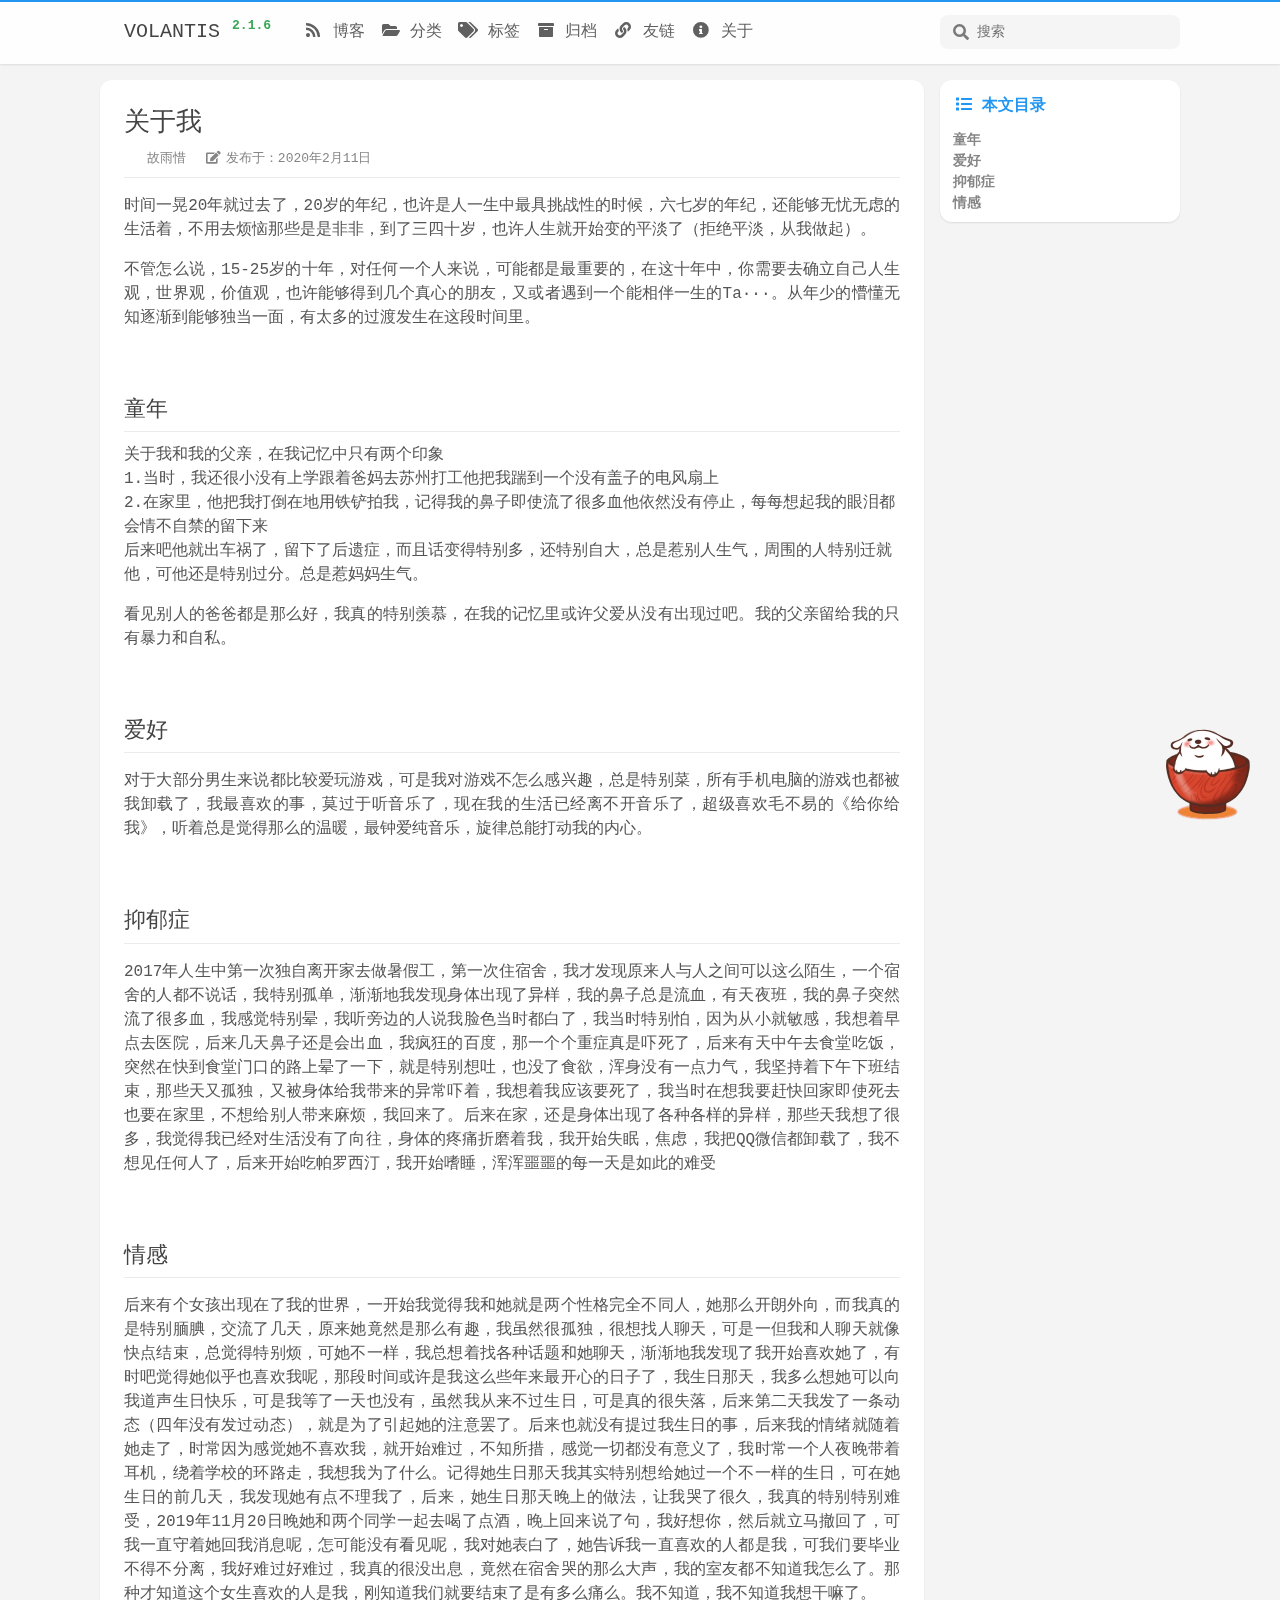
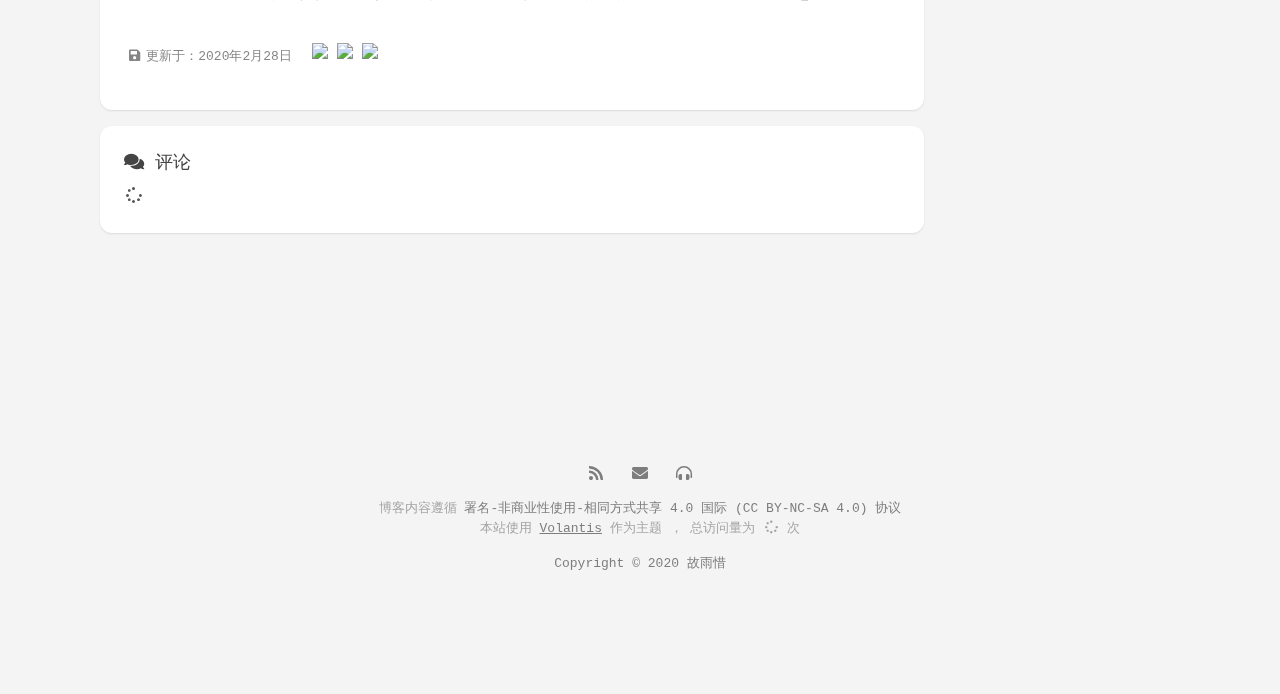
==== about/index.html @ 3f8aeed0 "Site updated: 2020-03-25 15:17:35" ====
<!DOCTYPE html>
<html>
<head hexo-theme='https://volantis.js.org/#2.1.6'>
  <meta charset="utf-8">
  <!-- SEO相关 -->
  
    
  
  <!-- 渲染优化 -->
  <meta name="renderer" content="webkit">
  <meta name="force-rendering" content="webkit">
  <meta http-equiv="X-UA-Compatible" content="IE=Edge,chrome=1">
  <meta name="HandheldFriendly" content="True" >
  <meta name="apple-mobile-web-app-capable" content="yes">
  <meta name="viewport" content="width=device-width, initial-scale=1, maximum-scale=1">

  <!-- 页面元数据 -->
  
    <title>关于我 - 溯路海豚</title>
  
  

  <!-- feed -->
  

  <!-- import meta -->
  

  <!-- link -->
  <link rel="stylesheet" href="https://cdn.jsdelivr.net/npm/@fortawesome/fontawesome-free@5.12.1/css/all.min.css">
  
    
<link rel="stylesheet" href="https://cdn.jsdelivr.net/npm/@fancyapps/fancybox@3.5.7/dist/jquery.fancybox.min.css">

  
  
    
<link rel="stylesheet" href="https://cdn.jsdelivr.net/npm/node-waves@0.7.6/dist/waves.min.css">

  

  

  
    <link rel="stylesheet" href="https://cdn.jsdelivr.net/npm/aplayer@1.10/dist/APlayer.min.css">
  

  <!-- import link -->
  

  
    
<link rel="stylesheet" href="/css/style.css">

  

  <script>
    function setLoadingBarProgress(num) {
      document.getElementById('loading-bar').style.width=num+"%";
    }
  </script>

  
  
</head>

<body>
  
  <div id="loading-bar-wrapper">
  <div id="loading-bar"></div>
</div>
<header class="l_header shadow blur">

  <div class='wrapper'>
    <div class='nav-sub container--flex'>
      <a class="logo flat-box"></a>
      <ul class='switcher h-list'>
        <li><a class="s-comment flat-btn fas fa-comments fa-fw" target="_self" href='javascript:void(0)'></a></li>
        
          <li><a class="s-toc flat-btn fas fa-list fa-fw" target="_self" href='javascript:void(0)'></a></li>
        
      </ul>
    </div>
		<div class="nav-main container container--flex">
      
        
        <a class="logo flat-box" target="_self" href='/'>
          
          
          
          
            VOLANTIS <b><sup style='color:#3AA757'>2.1.6</sup></b>
          
        </a>
      

			<div class='menu navigation'>
				<ul class='h-list'>
          
          
          
            
            
              <li>
                <a class="flat-box" href=/
                  
                  
                  
                    id="home"
                  >
                  
                    <i class='fas fa-rss fa-fw'></i>
                  
                  博客
                </a>
                
              </li>
            
          
          
            
            
              <li>
                <a class="flat-box" href=/categories/
                  
                  
                  
                    id="categories"
                  >
                  
                    <i class='fas fa-folder-open fa-fw'></i>
                  
                  分类
                </a>
                
              </li>
            
          
          
            
            
              <li>
                <a class="flat-box" href=/tags/
                  
                  
                  
                    id="tags"
                  >
                  
                    <i class='fas fa-tags fa-fw'></i>
                  
                  标签
                </a>
                
              </li>
            
          
          
            
            
              <li>
                <a class="flat-box" href=/archives/
                  
                  
                  
                    id="archives"
                  >
                  
                    <i class='fas fa-archive fa-fw'></i>
                  
                  归档
                </a>
                
              </li>
            
          
          
            
            
              <li>
                <a class="flat-box" href=/friends/
                  
                  
                  
                    id="friends"
                  >
                  
                    <i class='fas fa-link fa-fw'></i>
                  
                  友链
                </a>
                
              </li>
            
          
          
            
            
              <li>
                <a class="flat-box" href=/about/
                  
                  
                  
                    id="about"
                  >
                  
                    <i class='fas fa-info-circle fa-fw'></i>
                  
                  关于
                </a>
                
              </li>
            
          
          
				</ul>
			</div>

      
        <div class="m_search">
          <form name="searchform" class="form u-search-form">
            <i class="icon fas fa-search fa-fw"></i>
            <input type="text" class="input u-search-input" placeholder="搜索" />
          </form>
        </div>
      

			<ul class='switcher h-list'>
				
					<li><a class="s-search flat-btn fas fa-search fa-fw" target="_self" href='javascript:void(0)'></a></li>
				
				<li><a class="s-menu flat-btn fas fa-bars fa-fw" target="_self" href='javascript:void(0)'></a></li>
			</ul>
		</div>
	</div>
</header>
<ul class="menu-phone navigation white-box">
  
  
    <li>
      <a class="flat-box" href=/
        
        
        
          id="home"
        >
        
          <i class='fas fa-rss fa-fw'></i>
        
        博客
      </a>
    </li>
  
    <li>
      <a class="flat-box" href=/categories/
        
        
        
          id="categories"
        >
        
          <i class='fas fa-folder-open fa-fw'></i>
        
        分类
      </a>
    </li>
  
    <li>
      <a class="flat-box" href=/tags/
        
        
        
          id="tags"
        >
        
          <i class='fas fa-tags fa-fw'></i>
        
        标签
      </a>
    </li>
  
    <li>
      <a class="flat-box" href=/archives/
        
        
        
          id="archives"
        >
        
          <i class='fas fa-archive fa-fw'></i>
        
        归档
      </a>
    </li>
  
    <li>
      <a class="flat-box" href=/friends/
        
        
        
          id="friends"
        >
        
          <i class='fas fa-link fa-fw'></i>
        
        友链
      </a>
    </li>
  
    <li>
      <a class="flat-box" href=/about/
        
        
        
          id="about"
        >
        
          <i class='fas fa-info-circle fa-fw'></i>
        
        关于
      </a>
    </li>
  
</ul>
<script>setLoadingBarProgress(40);</script>



  <div class="l_body nocover">
    <div class='body-wrapper'>
      

<div class='l_main'>
  

  
    <article id="page" class="post white-box shadow article-type-page" itemscope itemprop="blogPost">
      


  <section class='meta'>
    
    
    <div class="meta" id="header-meta">
      
        
  
    <h1 class="title">
      <a href="/about/index.html">
        关于我
      </a>
    </h1>
  


      
      <div class='new-meta-box'>
        
          
        
          
            
<div class='new-meta-item author'>
  <a href="https://www.suluht.cn" target="_blank" rel="nofollow noopener">
    <img src="https://cdn.jsdelivr.net/gh/suluht/img/-1c691d16ed9c3237.jpg">
    <p>故雨惜</p>
  </a>
</div>

          
        
          
            

          
        
          
            <div class="new-meta-item date">
  <a class='notlink'>
    <i class="fas fa-edit fa-fw" aria-hidden="true"></i>
    <p>发布于：2020年2月11日</p>
  </a>
</div>

          
        
          
            

          
        
      </div>
      
        <hr>
      
    </div>
  </section>


      <section class="article typo">
        <div class="article-entry" itemprop="articleBody">
          
          <!-- require APlayer -->
<link rel="stylesheet" href="https://cdn.jsdelivr.net/npm/aplayer/dist/APlayer.min.css">
<script src="https://cdn.jsdelivr.net/npm/aplayer/dist/APlayer.min.js"></script>
<!-- require MetingJS -->
<script src="https://cdn.jsdelivr.net/npm/meting@2/dist/Meting.min.js"></script>

<center><meting-js
    server="netease"
    type="song"
    id="569200210"
    autoplay="true"
    >
</meting-js>
</center>


<p>时间一晃20年就过去了，20岁的年纪，也许是人一生中最具挑战性的时候，六七岁的年纪，还能够无忧无虑的生活着，不用去烦恼那些是是非非，到了三四十岁，也许人生就开始变的平淡了（拒绝平淡，从我做起）。</p>
<p>不管怎么说，15-25岁的十年，对任何一个人来说，可能都是最重要的，在这十年中，你需要去确立自己人生观，世界观，价值观，也许能够得到几个真心的朋友，又或者遇到一个能相伴一生的Ta···。从年少的懵懂无知逐渐到能够独当一面，有太多的过渡发生在这段时间里。</p>
<h2>童年</h2>
关于我和我的父亲，在我记忆中只有两个印象<br>
1.当时，我还很小没有上学跟着爸妈去苏州打工他把我踹到一个没有盖子的电风扇上<br>
2.在家里，他把我打倒在地用铁铲拍我，记得我的鼻子即使流了很多血他依然没有停止，每每想起我的眼泪都会情不自禁的留下来<br>
  后来吧他就出车祸了，留下了后遗症，而且话变得特别多，还特别自大，总是惹别人生气，周围的人特别迁就他，可他还是特别过分。总是惹妈妈生气。<br>
  <p>看见别人的爸爸都是那么好，我真的特别羡慕，在我的记忆里或许父爱从没有出现过吧。我的父亲留给我的只有暴力和自私。</p>

<h2>爱好</h2>
<p>对于大部分男生来说都比较爱玩游戏，可是我对游戏不怎么感兴趣，总是特别菜，所有手机电脑的游戏也都被我卸载了，我最喜欢的事，莫过于听音乐了，现在我的生活已经离不开音乐了，超级喜欢毛不易的《给你给我》，听着总是觉得那么的温暖，最钟爱纯音乐，旋律总能打动我的内心。</p>

<h2>抑郁症</h2>
<p>2017年人生中第一次独自离开家去做暑假工，第一次住宿舍，我才发现原来人与人之间可以这么陌生，一个宿舍的人都不说话，我特别孤单，渐渐地我发现身体出现了异样，我的鼻子总是流血，有天夜班，我的鼻子突然流了很多血，我感觉特别晕，我听旁边的人说我脸色当时都白了，我当时特别怕，因为从小就敏感，我想着早点去医院，后来几天鼻子还是会出血，我疯狂的百度，那一个个重症真是吓死了，后来有天中午去食堂吃饭，突然在快到食堂门口的路上晕了一下，就是特别想吐，也没了食欲，浑身没有一点力气，我坚持着下午下班结束，那些天又孤独，又被身体给我带来的异常吓着，我想着我应该要死了，我当时在想我要赶快回家即使死去也要在家里，不想给别人带来麻烦，我回来了。后来在家，还是身体出现了各种各样的异样，那些天我想了很多，我觉得我已经对生活没有了向往，身体的疼痛折磨着我，我开始失眠，焦虑，我把QQ微信都卸载了，我不想见任何人了，后来开始吃帕罗西汀，我开始嗜睡，浑浑噩噩的每一天是如此的难受</p>

<h2>情感</h2>
<p>后来有个女孩出现在了我的世界，一开始我觉得我和她就是两个性格完全不同人，她那么开朗外向，而我真的是特别腼腆，交流了几天，原来她竟然是那么有趣，我虽然很孤独，很想找人聊天，可是一但我和人聊天就像快点结束，总觉得特别烦，可她不一样，我总想着找各种话题和她聊天，渐渐地我发现了我开始喜欢她了，有时吧觉得她似乎也喜欢我呢，那段时间或许是我这么些年来最开心的日子了，我生日那天，我多么想她可以向我道声生日快乐，可是我等了一天也没有，虽然我从来不过生日，可是真的很失落，后来第二天我发了一条动态（四年没有发过动态），就是为了引起她的注意罢了。后来也就没有提过我生日的事，后来我的情绪就随着她走了，时常因为感觉她不喜欢我，就开始难过，不知所措，感觉一切都没有意义了，我时常一个人夜晚带着耳机，绕着学校的环路走，我想我为了什么。记得她生日那天我其实特别想给她过一个不一样的生日，可在她生日的前几天，我发现她有点不理我了，后来，她生日那天晚上的做法，让我哭了很久，我真的特别特别难受，2019年11月20日晚她和两个同学一起去喝了点酒，晚上回来说了句，我好想你，然后就立马撤回了，可我一直守着她回我消息呢，怎可能没有看见呢，我对她表白了，她告诉我一直喜欢的人都是我，可我们要毕业不得不分离，我好难过好难过，我真的很没出息，竟然在宿舍哭的那么大声，我的室友都不知道我怎么了。那种才知道这个女生喜欢的人是我，刚知道我们就要结束了是有多么痛么。我不知道，我不知道我想干嘛了。</p>
          
        </div>
        
          


  <section class='meta' id="footer-meta">
    <div class='new-meta-box'>
      
        
          <div class="new-meta-item date" itemprop="dateUpdated" datetime="2020-02-28T23:27:44+08:00">
  <a class='notlink'>
    <i class="fas fa-save fa-fw" aria-hidden="true"></i>
    <p>更新于：2020年2月28日</p>
  </a>
</div>

        
      
        
          

        
      
        
          

        
      
        
          
  <div class="new-meta-item share -mob-share-list">
  <div class="-mob-share-list share-body">
    
      
        <a class="-mob-share-qq" title="" rel="external nofollow noopener noreferrer"
          
          href="http://connect.qq.com/widget/shareqq/index.html?url=http://yoursite.com/about/index.html&title=关于我 - 溯路海豚&summary="
          
          >
          
            <img src="https://cdn.jsdelivr.net/gh/xaoxuu/cdn-assets/logo/128/qq.png">
          
        </a>
      
    
      
        <a class="-mob-share-qzone" title="" rel="external nofollow noopener noreferrer"
          
          href="https://sns.qzone.qq.com/cgi-bin/qzshare/cgi_qzshare_onekey?url=http://yoursite.com/about/index.html&title=关于我 - 溯路海豚&summary="
          
          >
          
            <img src="https://cdn.jsdelivr.net/gh/xaoxuu/cdn-assets/logo/128/qzone.png">
          
        </a>
      
    
      
        <a class="-mob-share-weibo" title="" rel="external nofollow noopener noreferrer"
          
          href="http://service.weibo.com/share/share.php?url=http://yoursite.com/about/index.html&title=关于我 - 溯路海豚&summary="
          
          >
          
            <img src="https://cdn.jsdelivr.net/gh/xaoxuu/cdn-assets/logo/128/weibo.png">
          
        </a>
      
    
  </div>
</div>



        
      
    </div>
  </section>


        
        
      </section>
    </article>
  

  
    <!-- 显示推荐文章和评论 -->



  <article class="post white-box comments shadow">
    <section class="article typo">
      <p ct><i class='fas fa-comments'></i> 评论</p>
      
      
      
      
      
        <section id="comments">
          <div id="valine_container" class="valine_thread">
            <i class="fas fa-spinner fa-spin fa-fw"></i>
          </div>
        </section>
      
    </section>
  </article>


  




<!-- 根据页面mathjax变量决定是否加载MathJax数学公式js -->




</div>
<aside class='l_side'>
  
  

  
    
    


  <section class="widget toc-wrapper shadow desktop mobile">
    
  <header>
    
      <i class="fas fa-list fa-fw" aria-hidden="true"></i><span class='name'>本文目录</span>
    
  </header>


    <div class='content'>
      <ol class="toc"><li class="toc-item toc-level-2"><a class="toc-link" href="#null"><span class="toc-text">童年</span></a></li><li class="toc-item toc-level-2"><a class="toc-link" href="#null"><span class="toc-text">爱好</span></a></li><li class="toc-item toc-level-2"><a class="toc-link" href="#null"><span class="toc-text">抑郁症</span></a></li><li class="toc-item toc-level-2"><a class="toc-link" href="#null"><span class="toc-text">情感</span></a></li></ol>
    </div>
  </section>


  


</aside>


  
  <footer class="clearfix">
    <br><br>
    
      
        <div class="aplayer-container">
          

  
    <meting-js
      theme='#1BCDFC'
      autoplay='false'
      volume='0.7'
      loop='all'
      order='list'
      fixed='false'
      list-max-height='340px'
      server='netease'
      type='song'
      id='541131'
      list-folded='true'>
    </meting-js>
  


        </div>
      
    
      
        <br>
        <div class="social-wrapper">
          
            
              <a href="/atom.xml"
                class="social fas fa-rss flat-btn"
                target="_blank"
                rel="external nofollow noopener noreferrer">
              </a>
            
          
            
              <a href="mailto:admin@suluht.cn"
                class="social fas fa-envelope flat-btn"
                target="_blank"
                rel="external nofollow noopener noreferrer">
              </a>
            
          
            
              <a href="https://music.163.com/#/playlist?id=3213718708"
                class="social fas fa-headphones-alt flat-btn"
                target="_blank"
                rel="external nofollow noopener noreferrer">
              </a>
            
          
        </div>
      
    
      
        <div><p>博客内容遵循 <a href="https://creativecommons.org/licenses/by-nc-sa/4.0/deed.zh" target="_blank" rel="noopener">署名-非商业性使用-相同方式共享 4.0 国际 (CC BY-NC-SA 4.0) 协议</a></p>
</div>
      
    
      
        本站使用
        <a href="https://volantis.js.org/" target="_blank" class="codename">Volantis</a>
        作为主题
        
          ，
          总访问量为
          <span id="busuanzi_value_site_pv"><i class="fas fa-spinner fa-spin fa-fw" aria-hidden="true"></i></span>
          次
        
      
    
      
        <div class='copyright'>
        <p><a href="https://www.suluht.cn" target="_blank" rel="noopener">Copyright © 2020 故雨惜</a></p>

        </div>
      
    
  </footer>

<script>setLoadingBarProgress(80);</script>


      <script>setLoadingBarProgress(60);</script>
    </div>
    <a class="s-top fas fa-arrow-up fa-fw" href='javascript:void(0)'></a>
  </div>
  
<script src="https://cdn.jsdelivr.net/npm/jquery@3.4/dist/jquery.min.js"></script>


  <script>
    
    var SEARCH_SERVICE = "hexo" || "hexo";
    var ROOT = "/" || "/";
    if (!ROOT.endsWith('/')) ROOT += '/';
  </script>


  <script async src="https://cdn.jsdelivr.net/gh/xaoxuu/cdn-volantis@2/js/instant_page.js" type="module" defer integrity="sha384-OeDn4XE77tdHo8pGtE1apMPmAipjoxUQ++eeJa6EtJCfHlvijigWiJpD7VDPWXV1"></script>



  
<script src="https://cdn.jsdelivr.net/npm/node-waves@0.7.6/dist/waves.min.js"></script>

  <script type="text/javascript">
    $(function() {
      Waves.attach('.flat-btn', ['waves-button']);
      Waves.attach('.float-btn', ['waves-button', 'waves-float']);
      Waves.attach('.float-btn-light', ['waves-button', 'waves-float', 'waves-light']);
      Waves.attach('.flat-box', ['waves-block']);
      Waves.attach('.float-box', ['waves-block', 'waves-float']);
      Waves.attach('.waves-image');
      Waves.init();
    });
  </script>


  <script async src="https://cdn.jsdelivr.net/gh/xaoxuu/cdn-busuanzi@2.3/js/busuanzi.pure.mini.js"></script>



  
  
  
    
<script src="https://cdn.jsdelivr.net/npm/jquery-backstretch@2.1.18/jquery.backstretch.min.js"></script>

    <script type="text/javascript">
      $(function(){
        var imgs=["https://cdn.jsdelivr.net/gh/xaoxuu/cdn-wallpaper/abstract/BBC19066-E176-47C2-9D22-48C81EE5DF6B.jpeg"];
        if ('true' == 'true') {
          function shuffle(arr){
            /*From countercurrent-time*/
            var n = arr.length;
            while(n--) {
              var index = Math.floor(Math.random() * n);
              var temp = arr[index];
              arr[index] = arr[n];
              arr[n] = temp;
            }
          }
          shuffle(imgs);
        }
        if ('') {
          $('').backstretch(
            imgs,
          {
            duration: "20000",
            fade: "1500"
          });
        } else {
          $.backstretch(
            imgs,
          {
            duration: "20000",
            fade: "1500"
          });
        }
      });
    </script>
  



  
    
<script src="https://cdn.jsdelivr.net/npm/aplayer@1.10/dist/APlayer.min.js" async></script>

  
    
<script src="https://cdn.jsdelivr.net/npm/meting@2.0/dist/Meting.min.js" async></script>

  








  
    
<script src="https://cdn.jsdelivr.net/gh/xaoxuu/cdn-volantis@2.0/js/valine.js"></script>

  
  <script>
  var GUEST_INFO = ['nick','mail','link'];
  var guest_info = 'nick,mail,link'.split(',').filter(function(item){
    return GUEST_INFO.indexOf(item) > -1
  });
  var notify = 'true' == true;
  var verify = 'true' == true;
  var valine = new Valine();
  valine.init({
    el: '#valine_container',
    notify: notify,
    verify: verify,
    guest_info: guest_info,
    
    appId: "Yh9DUbUaSBMJiGQ3SXKVSFx1-gzGzoHsz",
    appKey: "bl6CemIwEcHNz4G84Dl54e5H",
    placeholder: "快来评论吧~",
    pageSize:'10',
    avatar:'mp',
    lang:'zh-cn',
    visitor: 'false',
    highlight:'true'
  })
  </script>



  
<script src="/js/app.js"></script>



  
<script src="https://cdn.jsdelivr.net/gh/xaoxuu/cdn-volantis@2.1/js/search.js"></script>



  
<script src="https://cdn.jsdelivr.net/gh/xaoxuu/cdn-volantis@2/js/comment_typing.js"></script>



<!-- 复制 -->

  <script src="https://cdn.jsdelivr.net/npm/clipboard@2/dist/clipboard.min.js"></script>
<script>
  !function (e, t, a) {
    var initCopyCode = function(){
      var copyHtml = '';
      copyHtml += '<button class="btn-copy" data-clipboard-snippet="">';
      copyHtml += '<i class="fas fa-copy"></i><span>COPY</span>';
      copyHtml += '</button>';
      $(".highlight .code pre").before(copyHtml);
      var clipboard = new ClipboardJS('.btn-copy', {
        target: function(trigger) {
          return trigger.nextElementSibling;
        }
      });
      clipboard.on('success', function(e) {
        let $btn = $(e.trigger);
        $btn.addClass('copyed');
        let $icon = $($btn.find('i'));
        $icon.removeClass('fa-copy');
        $icon.addClass('fa-clipboard-check');
        let $span = $($btn.find('span'));
        $span[0].innerText = 'COPYED';
      });
      clipboard.on('error', function(e) {
        e.clearSelection();
        let $btn = $(e.trigger);
        $btn.addClass('copy-failed');
        let $icon = $($btn.find('i'));
        $icon.removeClass('fa-copy');
        $icon.addClass('fa-exclamation-triangle');
        let $span = $($btn.find('span'));
        $span[0].innerText = 'COPY FAILED';
      });
    }
    initCopyCode();
  }(window, document);
</script>




<!-- fancybox -->

  <script src="https://cdn.jsdelivr.net/gh/fancyapps/fancybox@3.5.7/dist/jquery.fancybox.min.js"></script>
<script>
  let LAZY_LOAD_IMAGE = "";
  $(".article-entry").find("fancybox").find("img").each(function () {
      var element = document.createElement("a");
      $(element).attr("data-fancybox", "gallery");
      $(element).attr("href", $(this).attr("src"));
      /* 图片采用懒加载处理时,
       * 一般图片标签内会有个属性名来存放图片的真实地址，比如 data-original,
       * 那么此处将原本的属性名src替换为对应属性名data-original,
       * 修改如下
       */
       if (LAZY_LOAD_IMAGE) {
         $(element).attr("href", $(this).attr("data-original"));
       }
      $(this).wrap(element);
  });
</script>






  <script>setLoadingBarProgress(100);</script>
<script src="/live2dw/lib/L2Dwidget.min.js?094cbace49a39548bed64abff5988b05"></script><script>L2Dwidget.init({"pluginRootPath":"live2dw/","pluginJsPath":"lib/","pluginModelPath":"assets/","tagMode":false,"model":{"jsonPath":"/live2dw/assets/wanko.model.json"},"display":{"position":"right","width":150,"height":300},"mobile":{"show":true},"log":false});</script></body>
</html>
---- css/style.css ----
@supports (backdrop-filter: blur(20px)) {
  .blur {
    background: rgba(255,255,255,0.9) !important;
    backdrop-filter: saturate(200%) blur(20px);
  }
}
.shadow {
  box-shadow: 0 1px 2px 0px rgba(0,0,0,0.1);
}
.shadow.floatable {
  transition: all 0.28s ease;
  -moz-transition: all 0.28s ease;
  -webkit-transition: all 0.28s ease;
  -o-transition: all 0.28s ease;
}
.shadow.floatable:hover {
  box-shadow: 0 2px 4px 0px rgba(0,0,0,0.1), 0 4px 8px 0px rgba(0,0,0,0.1), 0 8px 16px 0px rgba(0,0,0,0.1);
}
@font-face {
  font-family: 'Varela Round';
  src: url("https://cdn.jsdelivr.net/gh/xaoxuu/cdn-fonts/VarelaRound/VarelaRound-Regular.ttf");
  font-weight: 'normal';
  font-style: 'normal';
}
* {
  box-sizing: border-box;
  outline: none;
  margin: 0;
  padding: 0;
}
html {
  color: #444;
  width: 100%;
  height: 100%;
  font-family: 'Varela Round', "Microsoft YaHei", "Source Sans Pro", "Helvetica Neue", Menlo, Monaco, monospace, "Lucida Console", sans-serif, Helvetica, "Hiragino Sans GB", "Hiragino Sans GB W3", Source Han Sans CN Regular, WenQuanYi Micro Hei, Arial, sans-serif;
  font-size: 16px;
  line-height: 1.5;
  -webkit-text-size-adjust: 100%;
  -ms-text-size-adjust: 100%;
  text-rendering: optimizelegibility;
  -webkit-tap-highlight-color: rgba(0,0,0,0);
}
body {
  background-color: #f4f4f4;
}
body.modal-active {
  overflow: hidden;
}
@media screen and (max-width: 680px) {
  body.modal-active {
    position: fixed;
    top: 0;
    right: 0;
    bottom: 0;
    left: 0;
  }
}
::-moz-selection {
  background: rgba(33,150,243,0.2);
}
::selection {
  background: rgba(33,150,243,0.2);
}
h1 {
  font-size: 1.625rem;
}
h2 {
  font-size: 1.375rem;
}
h3 {
  font-size: 1.25rem;
}
h4 {
  font-size: 1.125rem;
}
h5 {
  font-size: 1rem;
}
h6 {
  font-size: 1rem;
}
h1,
h2,
h3,
h4,
h6 {
  font-weight: normal;
}
a {
  color: #2196f3;
  cursor: pointer;
  text-decoration: none;
  transition: all 0.28s ease;
  -moz-transition: all 0.28s ease;
  -webkit-transition: all 0.28s ease;
  -o-transition: all 0.28s ease;
}
a:hover {
  color: #ff5722;
}
a:active,
a:hover {
  outline: 0;
}
pre {
  tab-size: 4;
  -moz-tab-size: 4;
  -o-tab-size: 4;
  -webkit-tab-size: 4;
}
img {
  max-width: 100%;
}
.clearfix {
  zoom: 1;
}
.clearfix:before,
.clearfix:after {
  content: " ";
  display: table;
}
.clearfix:after {
  clear: both;
}
.hidden {
  text-indent: -9999px;
  visibility: hidden;
  display: none;
}
.inner {
  position: relative;
  width: 80%;
  max-width: 710px;
  margin: 0 auto;
}
.vertical {
  display: table-cell;
  vertical-align: middle;
}
ul,
ol {
  padding-left: 0;
}
li {
  list-style: none;
}
ul.h-list {
  display: flex;
  align-items: center;
  height: 100%;
}
ul.h-list>li {
  height: 100%;
  justify-content: center;
}
article,
aside,
details,
figcaption,
figure,
footer,
header,
hgroup,
main,
menu,
nav,
section,
summary {
  display: block;
}
abbr[title] {
  border-bottom: 1px dotted;
}
b,
strong {
  font-weight: bold;
}
dfn {
  font-style: italic;
}
h1 {
  font-size: 2em;
  margin: 0.67em 0;
}
mark {
  background: #ff0;
  color: #000;
}
small {
  font-size: 80%;
}
sub,
sup {
  font-size: 65%;
  line-height: 0;
  position: relative;
  vertical-align: baseline;
}
sup {
  top: -0.6em;
}
sub {
  bottom: -0.3em;
}
img {
  border: 0;
  background: none;
  max-width: 100%;
}
svg:not(:root) {
  overflow: hidden;
}
figure {
  margin: 1em 40px;
}
hr {
  -moz-box-sizing: content-box;
  box-sizing: content-box;
  height: 0;
  border: 0;
  border-radius: 1px;
  border-bottom: 1px solid rgba(68,68,68,0.1);
}
pre {
  overflow: auto;
}
code,
kbd,
pre,
samp {
  font-family: monospace, monospace;
  font-size: 1em;
}
button,
input,
optgroup,
select,
textarea {
  color: inherit /* 1 */;
  font: inherit /* 2 */;
  margin: 0 /* 3 */;
}
button {
  overflow: visible;
}
button,
select {
  text-transform: none;
}
button,
html input[type="button"],
input[type="reset"],
input[type="submit"] {
  -webkit-appearance: button /* 2 */;
  cursor: pointer /* 3 */;
}
button[disabled],
html input[disabled] {
  cursor: default;
}
button::-moz-focus-inner,
input::-moz-focus-inner {
  border: 0;
  padding: 0;
}
input {
  line-height: normal;
}
input[type="checkbox"],
input[type="radio"] {
  box-sizing: border-box /* 1 */;
  padding: 0 /* 2 */;
}
input[type="number"]::-webkit-inner-spin-button,
input[type="number"]::-webkit-outer-spin-button {
  height: auto;
}
input[type="search"] {
  -webkit-appearance: textfield /* 1 */;
  -moz-box-sizing: content-box;
  -webkit-box-sizing: content-box /* 2 */;
  box-sizing: content-box;
}
input[type="search"]::-webkit-search-cancel-button,
input[type="search"]::-webkit-search-decoration {
  -webkit-appearance: none;
}
fieldset {
  border: 1px solid #c0c0c0;
  margin: 0 2px;
  padding: 0.35em 0.625em 0.75em;
}
legend {
  border: 0 /* 1 */;
  padding: 0 /* 2 */;
}
textarea {
  overflow: auto;
}
optgroup {
  font-weight: bold;
}
table {
  border-collapse: collapse;
  margin-top: 0.7em;
  margin-bottom: 0.7em;
  width: 100%;
}
table th {
  background-color: #f1f1f1;
}
table td,
table th {
  padding: 4px 12px;
  border: 1px solid #eee;
}
table tr {
  background-color: #fefefe;
}
table tbody>tr {
  transition: all 0.28s ease;
  -moz-transition: all 0.28s ease;
  -webkit-transition: all 0.28s ease;
  -o-transition: all 0.28s ease;
}
table tbody>tr:hover {
  background-color: #f1f1f1;
}
overflow table {
  overflow: auto;
  display: block;
}
overflow table tr {
  word-break: keep-all;
}
td,
th {
  padding: 0;
}
.highlight {
  position: relative;
  width: 100%;
  margin: 1rem 0;
  display: block;
  background: #f6f6f6;
  font-size: 0.8125rem;
  font-family: Menlo, Monaco, courier, monospace, "Lucida Console", 'Source Code Pro', "Microsoft YaHei", Helvetica, Arial, sans-serif, 'Ubuntu';
  border-radius: 4px;
  border: 1px solid #e7e7e7;
  transition: all 0.28s ease;
  -moz-transition: all 0.28s ease;
  -webkit-transition: all 0.28s ease;
  -o-transition: all 0.28s ease;
}
.highlight figcaption {
  position: sticky;
  left: 0;
  padding: 4px 8px 4px 8px;
  background-color: #eaeaea;
}
.highlight table {
  overflow: auto;
  display: block;
  margin: 0;
  background-color: transparent;
  border: none;
}
.highlight table td,
.highlight table th {
  padding: 0;
  border: none;
}
.highlight table tr {
  background-color: transparent;
}
.highlight table tr:hover {
  background-color: transparent;
}
.highlight table .gutter {
  -moz-user-select: none;
  -ms-user-select: none;
  -webkit-user-select: none;
  user-select: none;
  padding: 0 12px;
  text-align: right;
  border-width: 0;
  margin-left: 0;
  position: sticky;
  left: 0;
  background-color: #eaeaea;
}
.highlight table .gutter pre {
  color: rgba(68,68,68,0.65);
}
.highlight table pre {
  background: transparent;
  margin: 0;
  padding: 0;
  border: none;
}
.highlight table .code {
  padding: 16px;
  vertical-align: top;
  background-color: transparent;
}
.highlight table .code:before {
  content: "";
  position: absolute;
  top: 0;
  right: 0;
  color: rgba(68,68,68,0.65);
  font-size: 0.75rem;
  padding: 4px 8px;
}
.highlight.html .code:before {
  content: "HTML";
}
.highlight.js .code:before {
  content: "JS";
}
.highlight.bash .code:before {
  content: "bash";
}
.highlight.shell .code:before {
  content: "shell";
}
.highlight.css .code:before {
  content: "css";
}
.highlight.less .code:before {
  content: "less";
}
.highlight.stylus .code:before {
  content: "stylus";
}
.highlight.swift .code:before {
  content: "Swift";
}
.highlight.objc .code:before {
  content: "ObjC";
}
.highlight.c .code:before {
  content: "C";
}
.highlight.cpp .code:before {
  content: "C++";
}
.highlight.java .code:before {
  content: "Java";
}
.highlight.python .code:before {
  content: "Python";
}
.highlight.yaml .code:before {
  content: "YAML";
}
.highlight.plain .code:before {
  content: "";
}
pre .line {
  color: rgba(68,68,68,0.9);
}
pre .marked {
  background-color: rgba(254,213,66,0.4);
  padding: 2px 8px 2px 0;
  border-radius: 2px;
  width: 100%;
}
pre .title {
  color: #3f51b5;
}
pre .comment {
  color: rgba(68,158,72,0.7);
}
pre .keyword,
pre .javascript .function,
pre .attr {
  color: #9c27b0;
}
pre .type,
pre .built_in,
pre .tag .name {
  color: #4ba7ee;
}
pre .variable,
pre .attribute,
pre .regexp,
pre .ruby .constant,
pre .xml .tag .title,
pre .xml .pi,
pre .xml .doctype,
pre .html .doctype,
pre .css .id,
pre .css .class,
pre .css .pseudo {
  color: #fd8607;
}
pre .number,
pre .preprocessor,
pre .literal,
pre .params,
pre .constant {
  color: #fd8607;
}
pre .class,
pre .ruby .class .title,
pre .css .rules .attribute {
  color: #ff9800;
}
pre .string {
  color: #449e48;
}
pre .value,
pre .inheritance,
pre .header,
pre .ruby .symbol,
pre .xml .cdata {
  color: #4caf50;
}
pre .css .hexcolor {
  color: #6cc;
}
pre .function,
pre .python .decorator,
pre .python .title,
pre .ruby .function .title,
pre .ruby .title .keyword,
pre .perl .sub,
pre .javascript .title,
pre .coffeescript .title {
  color: #69c;
}
.html .tag .name {
  color: #ee2b29;
}
.alert {
  display: none;
  position: fixed;
  top: 50%;
  left: 50%;
  transform: translate(-50%, -50%);
  z-index: 99999;
  text-align: center;
  padding: 30px 36px 29px 36px;
  border-radius: 12px;
  box-shadow: 0 1px 2px 0px rgba(0,0,0,0.1);
  font-weight: bold;
  font-size: 1.125rem;
}
.alert.alert-success {
  color: #247830;
  background: #daf4de;
}
.alert.alert-info {
  color: #028baf;
  background-color: #e4f9ff;
}
.alert.alert-warning {
  color: #c48700;
  background-color: #fffdf7;
}
.alert.alert-danger {
  color: #ef0b01;
  background-color: #fff;
}
.highlight {
  position: relative;
}
.btn-copy {
  display: inline-block;
  cursor: pointer;
  border: none;
  -moz-user-select: none;
  -ms-user-select: none;
  -webkit-user-select: none;
  user-select: none;
  -webkit-appearance: none;
  font-size: calc(0.8125rem - 1px);
  font-weight: bold;
  padding: 4px 8px;
  color: rgba(68,68,68,0.65);
  background: #fff;
  border-bottom-left-radius: 4px;
  border-top-right-radius: 4px;
  box-shadow: 0 1px 2px 0px rgba(0,0,0,0.1);
  position: absolute;
  top: 0;
  right: 0;
  opacity: 0;
  transition: all 0.28s ease;
  -moz-transition: all 0.28s ease;
  -webkit-transition: all 0.28s ease;
  -o-transition: all 0.28s ease;
}
.btn-copy >i {
  margin-right: 4px;
}
.btn-copy:hover {
  color: #ff5722;
  background: #ffeee8;
}
.highlight:hover .btn-copy {
  opacity: 1;
}
.article-entry div.info {
  background-color: rgba(27,205,252,0.2);
  border-left: 4px solid #1bcdfc;
  border-radius: 4px;
}
.article-entry div.success {
  background-color: rgba(61,197,80,0.2);
  border-left: 4px solid #3dc550;
  border-radius: 4px;
}
.article-entry div.warning {
  background-color: rgba(255,189,43,0.2);
  border-left: 4px solid #ffbd2b;
  border-radius: 4px;
}
.article-entry div.danger {
  background-color: rgba(254,95,88,0.2);
  border-left: 4px solid #fe5f58;
  border-radius: 4px;
}
fancybox {
  display: flex;
  justify-content: center;
  align-items: center;
}
fancybox a {
  margin: 0 1px;
  padding: 0;
}
@media screen and (max-width: 500px) {
  fancybox a {
    margin: 0 0.5px;
  }
}
fancybox a >img {
  margin: 0;
}
.l_main #comments {
  position: relative;
}
.l_main #comments #valine_container img {
  display: inline;
}
.l_main #comments #valine_container .vwrap {
  border-radius: 12px;
  border-style: dashed;
  border: 1px dashed rgba(68,68,68,0.3);
  transition: all 0.28s ease;
  -moz-transition: all 0.28s ease;
  -webkit-transition: all 0.28s ease;
  -o-transition: all 0.28s ease;
}
.l_main #comments #valine_container .vwrap:hover {
  border: 1px dashed #2196f3;
}
.l_main #comments #valine_container .vwrap .vheader .vinput {
  border-radius: 0;
  border-bottom: 1px dashed rgba(68,68,68,0.3);
}
.l_main #comments #valine_container .vwrap .vheader .vinput:hover {
  border-bottom: 1px dashed #2196f3;
}
.l_main #comments #valine_container .vwrap .vheader .vinput:focus {
  border-bottom: 1px solid #2196f3;
}
.l_main #comments #valine_container .vwrap .vedit .vctrl span {
  color: #2196f3;
  padding: 0;
  margin: 10px;
}
.l_main #comments #valine_container button {
  border: none;
  padding: 8px 2rem 7px 2rem;
  border-radius: 4px;
  transition: all 0.28s ease;
  -moz-transition: all 0.28s ease;
  -webkit-transition: all 0.28s ease;
  -o-transition: all 0.28s ease;
}
.l_main #comments #valine_container button:hover {
  color: #ff5722;
  background: #ffeee8;
}
.l_main #comments #valine_container blockquote {
  padding: 16px;
  border-left: 2px solid #2196f3;
  transition: all 0.28s ease;
  -moz-transition: all 0.28s ease;
  -webkit-transition: all 0.28s ease;
  -o-transition: all 0.28s ease;
}
.l_main #comments #valine_container blockquote p {
  text-align: left;
  word-wrap: normal;
}
.l_main #comments #valine_container pre code {
  border: none;
}
.l_main #comments #valine_container a,
.l_main #comments #valine_container .vemoji-btn,
.l_main #comments #valine_container .vpreview-btn {
  color: #2196f3;
  transition: all 0.28s ease;
  -moz-transition: all 0.28s ease;
  -webkit-transition: all 0.28s ease;
  -o-transition: all 0.28s ease;
}
.l_main #comments #valine_container a:hover,
.l_main #comments #valine_container .vemoji-btn:hover,
.l_main #comments #valine_container .vpreview-btn:hover {
  color: #ff5722;
  text-decoration: underline;
}
.l_main #comments #valine_container div.info {
  box-shadow: none;
}
.l_main #comments #valine_container div.info>div.power,
.l_main #comments #valine_container div.info>div.power a {
  font-size: 0.75rem;
}
.l_main #comments #valine_container .vhead span.vnick {
  color: rgba(68,68,68,0.65);
}
.l_main #comments #valine_container .vhead a.vnick {
  color: #ff9800;
  font-weight: bold;
}
.l_main #comments #valine_container .vhead a.vnick:hover {
  color: #ff5722;
  text-decoration: underline;
}
.l_main #comments #valine_container .vhead .vsys {
  margin: 2px;
  padding: 1px 8px;
  background-color: rgba(68,68,68,0.1);
}
.l_main #comments #valine_container .vcard .vquote {
  border-left: none;
}
.l_main #comments #valine_container .vcard .vh {
  border-bottom: 1px dashed rgba(68,68,68,0.1);
}
.l_main #comments #valine_container .vmeta .vat {
  font-weight: bold;
  color: #2196f3;
  transition: all 0.28s ease;
  -moz-transition: all 0.28s ease;
  -webkit-transition: all 0.28s ease;
  -o-transition: all 0.28s ease;
}
.l_main #comments #valine_container .vmeta .vat:hover {
  color: #ff5722;
  text-decoration: underline;
}
.l_main #comments #valine_container .vmeta .vat:active {
  color: #ff5621;
}
.l_main #comments #valine_container .vinput {
  color: #444;
}
.l_main #comments #valine_container p {
  color: #444;
}
.l_main #comments .vemojis {
  justify-content: space-between;
}
.l_main #comments .vemojis i {
  width: auto;
  height: 36px;
  padding: 0;
  margin: 8px 8px 0 8px;
}
.l_main #comments .vemojis i #emoji {
  height: 24px;
  margin-top: 6px;
  background: transparent;
}
.l_main #comments p #emoji {
  display: inline;
  max-height: 28px;
  background: transparent;
}
#archive-page {
  margin-bottom: 32px;
}
#archive-page .archive .archive-year {
  margin-top: 4em;
  margin-bottom: 1em;
}
#archive-page .archive .archive-year:first-child {
  margin-top: 0em;
  padding-top: 0;
}
#archive-page .archive .archive-year h2 {
  margin-top: 1em;
}
#archive-page .archive .archive-post a {
  color: #444;
  width: 100%;
  display: inline-flex;
  flex-flow: row nowrap;
  justify-content: flex-start;
  align-items: flex-start;
  background: transparent;
  border-left: 2px solid transparent;
  border-radius: 2px;
  vertical-align: middle;
  text-decoration: none;
  font-size: 0.875rem;
  transition: all 0.28s ease;
  -moz-transition: all 0.28s ease;
  -webkit-transition: all 0.28s ease;
  -o-transition: all 0.28s ease;
}
#archive-page .archive .archive-post a.child {
  padding-left: 32px;
}
#archive-page .archive .archive-post a:hover {
  background: #e8f4fd;
  border-left: 2px solid #2196f3;
}
#archive-page .archive .archive-post a:active {
  border-left: 4px solid #2196f3;
}
#archive-page .archive .archive-post time {
  flex: none;
  vertical-align: middle;
  padding: 0.4em;
  padding-left: 2em;
  color: rgba(68,68,68,0.65);
}
@media screen and (max-width: 500px) {
  #archive-page .archive .archive-post time {
    padding-left: 1em;
  }
}
#archive-page .archive .archive-post .title {
  flex: auto;
  padding: 0.4em;
}
#archive-page .archive .archive-post .title i {
  color: #ff5722;
}
#archive-page .archive .archive-post .title i.red {
  color: #fe5f58;
}
#archive-page .archive .archive-post .title i.green {
  color: #3dc550;
}
#archive-page .archive .archive-post .title i.yellow {
  color: #ffbd2b;
}
#archive-page .archive .archive-post .title i.blue {
  color: #1bcdfc;
}
#archive-page .archive .archive-post .title i.theme {
  color: #2196f3;
}
#archive-page .archive .archive-post .title i.accent {
  color: #ff5722;
}
#archive-page .archive .archive-post .title i.orange {
  color: #ff5722;
}
#archive-page .archive .all-categories time {
  color: #444;
}
#archive-page .archive .all-categories .title {
  color: rgba(68,68,68,0.65);
}
#archive-page .archive .all-tags {
  display: flex;
  flex-wrap: wrap;
  align-items: flex-start;
  justify-content: flex-start;
  align-items: baseline;
  word-spacing: 8px;
  text-align: center;
}
#archive-page .archive .all-tags >a {
  color: rgba(68,68,68,0.65);
  margin-right: 16px;
}
#archive-page .archive .all-tags >a:hover,
#archive-page .archive .all-tags >a:active,
#archive-page .archive .all-tags >a.active {
  color: #ff5722 !important;
}
.article {
  color: #555;
  word-wrap: break-word;
}
.article img {
  position: relative;
  transition: all 0.28s ease;
  -moz-transition: all 0.28s ease;
  -webkit-transition: all 0.28s ease;
  -o-transition: all 0.28s ease;
}
@media screen and (max-width: 500px) {
  .article img {
    box-shadow: none;
  }
}
.article div>img,
.article p>img {
  display: block;
  margin: auto;
  border-radius: 4px;
}
@media screen and (max-width: 500px) {
  .article div>img,
  .article p>img {
    border-radius: 2px;
  }
}
.article span img {
  display: inline;
  margin: auto;
}
.article h1:first-child,
.article h2:first-child,
.article h3:first-child,
.article h4:first-child,
.article h5:first-child,
.article h6:first-child {
  margin-top: 1rem;
  padding-top: 0;
}
.article h1.title,
.article h2.title,
.article h3.title,
.article h4.title,
.article h5.title,
.article h6.title {
  left: 0;
}
.article h1.title:before,
.article h2.title:before,
.article h3.title:before,
.article h4.title:before,
.article h5.title:before,
.article h6.title:before {
  content: none;
}
.article h1,
.article h2 {
  padding-bottom: 0.2em;
  margin-bottom: 0.5em;
  border-bottom: 1px solid rgba(68,68,68,0.1);
}
.article h1 {
  text-align: left;
  color: #444;
  margin-top: 48px;
}
.article h2 {
  text-align: left;
  color: #444;
  margin-top: 48px;
}
.article h3 {
  text-align: left;
  color: #2196f3;
  margin-top: 32px;
}
.article h4 {
  text-align: left;
  color: #444;
  margin-top: 16px;
}
.article h5 {
  font-weight: bold;
  color: #444;
  margin-top: 1rem;
}
.article h6 {
  color: #444;
  margin-top: 1rem;
}
.article center,
.article center p {
  text-align: center;
}
.article .aplayer {
  margin: 1rem 0;
  display: inline-block;
  width: 400px;
  max-width: 100%;
  border-radius: 4px;
  color: #666;
}
.article p.small-img img,
.article div.small-img img {
  width: auto;
  max-width: 100%;
  margin: 0;
  box-shadow: none;
}
.article s {
  color: rgba(85,85,85,0.75);
}
.article u {
  color: #ff5722;
}
.article p {
  margin-top: 1rem;
  margin-bottom: 1rem;
  text-align: justify;
  max-width: 100%;
  overflow: auto;
}
.article p.has-jax {
  font-family: Menlo, Monaco, courier, monospace, "Lucida Console", 'Source Code Pro', "Microsoft YaHei", Helvetica, Arial, sans-serif, 'Ubuntu';
  background: rgba(255,255,255,0);
  padding: 16px 8px;
  border-radius: 4px;
}
.article p.has-jax .mjx-chtml.MJXc-display {
  margin: 0;
}
.article ul,
.article ol {
  font-size: 0.9375rem;
  list-style: initial;
  padding-left: 8px;
  margin-left: 16px;
  margin-top: 1rem;
  margin-bottom: 1rem;
}
.article ul ul,
.article ol ul,
.article ul ol,
.article ol ol {
  margin-top: 0;
  margin-bottom: 0;
}
.article ul.task-list,
.article ol.task-list {
  padding-left: 0;
  margin-left: 4px;
}
.article ul.task-list li,
.article ol.task-list li {
  list-style: none;
}
.article ul.task-list li input,
.article ol.task-list li input {
  margin-right: 4px;
}
.article ul>li {
  list-style: initial;
}
.article ol>li {
  list-style: decimal;
}
.article a {
  transition: all 0.28s ease;
  -moz-transition: all 0.28s ease;
  -webkit-transition: all 0.28s ease;
  -o-transition: all 0.28s ease;
}
.article a:before {
  display: none;
}
.article a:hover {
  color: #ff5722;
  text-decoration: underline;
}
.article a:active {
  color: #d93400;
}
.article .subtitle h6 {
  color: rgba(68,68,68,0.9);
}
.article figure figcaption span {
  display: inline-block;
  margin-right: 5px;
}
.article blockquote {
  background: #e8f4fd;
  border-left: 4px solid #2196f3;
  border-radius: 4px;
}
.article blockquote,
.article div.info,
.article div.success,
.article div.warning,
.article div.danger {
  box-shadow: 0 1px 2px 0px rgba(0,0,0,0.1);
  position: relative;
  width: 100%;
  padding: 0.7em 1.2em;
  transition: all 0.28s ease;
  -moz-transition: all 0.28s ease;
  -webkit-transition: all 0.28s ease;
  -o-transition: all 0.28s ease;
}
.article blockquote,
.article div.info,
.article div.success,
.article div.warning,
.article div.danger,
.article blockquote p,
.article div.info p,
.article div.success p,
.article div.warning p,
.article div.danger p,
.article blockquote ul,
.article div.info ul,
.article div.success ul,
.article div.warning ul,
.article div.danger ul,
.article blockquote ol,
.article div.info ol,
.article div.success ol,
.article div.warning ol,
.article div.danger ol {
  text-align: left;
  word-wrap: normal;
  font-size: 0.9375rem;
  margin-top: 0.5rem;
  margin-bottom: 0.5rem;
}
.article blockquote footer,
.article div.info footer,
.article div.success footer,
.article div.warning footer,
.article div.danger footer {
  padding: 0;
  text-align: justify;
  color: inherit;
  font-style: italic;
  margin: 0.5rem 0;
}
.article blockquote footer cite,
.article div.info footer cite,
.article div.success footer cite,
.article div.warning footer cite,
.article div.danger footer cite {
  color: rgba(68,68,68,0.65);
  margin-left: 1em;
}
.article blockquote footer cite::before,
.article div.info footer cite::before,
.article div.success footer cite::before,
.article div.warning footer cite::before,
.article div.danger footer cite::before {
  content: '----';
  padding: 0 0.3em;
}
.article blockquote.pullquote.right,
.article div.info.pullquote.right,
.article div.success.pullquote.right,
.article div.warning.pullquote.right,
.article div.danger.pullquote.right {
  border-left: none;
  border-right: 4px solid #2196f3;
}
.article blockquote.pullquote.right p,
.article div.info.pullquote.right p,
.article div.success.pullquote.right p,
.article div.warning.pullquote.right p,
.article div.danger.pullquote.right p {
  text-align: right;
}
.article pre {
  display: block;
  -moz-box-sizing: border-box;
  box-sizing: border-box;
  margin-top: 1rem;
  margin-bottom: 1rem;
  overflow: auto;
  background: #f6f6f6;
  font-size: 0.8125rem;
  font-family: Menlo, Monaco, courier, monospace, "Lucida Console", 'Source Code Pro', "Microsoft YaHei", Helvetica, Arial, sans-serif, 'Ubuntu';
  border: 1px solid #ddd;
  padding: 16px;
}
.article div>pre {
  border-radius: 4px;
}
.article div>pre>code {
  padding: 0;
  margin: 0;
  background: transparent;
  color: rgba(68,68,68,0.9);
}
.article code {
  font-family: Menlo, Monaco, courier, monospace, "Lucida Console", 'Source Code Pro', "Microsoft YaHei", Helvetica, Arial, sans-serif, 'Ubuntu';
  padding: 4px 2px 2px 2px;
  margin: 0;
  vertical-align: middle;
  border-radius: 2px;
  line-height: 1.45;
  font-size: 0.8125rem;
  color: #4f5a60;
  background: #f7f8f8;
}
.article table:not('.highlight table') {
  width: 100%;
}
.article table:not('.highlight table') td,
.article table:not('.highlight table') th {
  padding: 12px 24px;
}
@media screen and (max-width: 500px) {
  .article ul,
  .article ol {
    font-size: 0.875rem;
  }
  .article figure {
    font-size: 13px;
    line-height: 1.6em;
  }
}
.article .widget {
  background: transparent;
  margin: 1rem 0;
  box-shadow: none;
  border-radius: 4px;
  cursor: auto;
  background: #f6f6f6;
  padding: 8px 0;
  transition: all 0.28s ease;
  -moz-transition: all 0.28s ease;
  -webkit-transition: all 0.28s ease;
  -o-transition: all 0.28s ease;
  width: 100%;
}
.article .widget:hover {
  box-shadow: none;
}
.article .widget:active {
  box-shadow: none;
}
.article .widget header {
  padding: 4px 0.6em;
  padding-bottom: 0;
  color: rgba(68,68,68,0.85);
}
.article .widget.copyright,
.article .widget.qrcode {
  background: none;
  padding: 0;
}
.article .widget.copyright header,
.article .widget.qrcode header {
  display: none;
}
.article .widget.copyright .content,
.article .widget.qrcode .content {
  padding: 0;
}
.article .widget .content {
  padding: 0 0.6em;
  margin: 0;
}
.article .widget .content ul.entry,
.article .widget .content ul.popular-posts {
  padding-left: 9px;
  margin-left: 16px;
}
.article .widget .content ul.entry a,
.article .widget .content ul.popular-posts a {
  display: inline;
  border-left: none;
  padding: 0;
  padding-left: 4px;
  color: #2196f3;
  font-weight: normal;
}
.article .widget .content ul.entry a:hover,
.article .widget .content ul.popular-posts a:hover,
.article .widget .content ul.entry a.active,
.article .widget .content ul.popular-posts a.active,
.article .widget .content ul.entry a:active,
.article .widget .content ul.popular-posts a:active {
  border-left: none;
  background: none;
  color: #ff5722;
}
.article .widget.qrcode > .content {
  display: flex;
  flex-wrap: wrap;
  align-items: center;
  justify-content: center;
  padding-left: 16px;
  padding-right: 16px;
  margin-bottom: 4px;
}
.article .widget.qrcode > .content>fancybox,
.article .widget.qrcode > .content>img {
  margin: 0 8px;
}
.article .widget.qrcode > .content img {
  margin-bottom: 4px;
}
.article .widget-blur {
  backdrop-filter: none;
}
.article .article-entry> h1,
.article .article-entry> h2,
.article .article-entry> h3,
.article .article-entry> h4,
.article .article-entry> h5,
.article .article-entry> h6 {
  position: relative;
  pointer-events: none;
  margin-top: 0;
}
.article .article-entry> h1:before,
.article .article-entry> h2:before,
.article .article-entry> h3:before,
.article .article-entry> h4:before,
.article .article-entry> h5:before,
.article .article-entry> h6:before {
  content: '';
  display: block;
  margin-top: -96px;
  height: 96px;
  visibility: hidden;
  pointer-events: none;
}
.article .article-entry> h1:before,
.article .article-entry> h2:before {
  margin-top: -48px;
}
.article .article-entry> h3:before {
  margin-top: -64px;
}
.article .article-entry> h4 {
  margin-bottom: 1rem;
}
.article .article-entry> h4:before {
  margin-top: -80px;
}
.article .article-entry> h5 {
  font-weight: bold;
  margin-bottom: 1rem;
}
.article .article-entry> h6 {
  margin-bottom: 1rem;
}
article .readmore>a {
  font-size: 0.875rem;
}
article .readmore>a:hover {
  text-decoration: none;
}
.cover-wrapper .cover {
  top: 0;
  left: 0;
  max-width: 100%;
  height: 100vh;
  display: flex;
  flex-wrap: nowrap;
  flex-direction: column;
  align-items: center;
  align-self: center;
  align-content: center;
  color: #555;
  padding: 16px;
}
.cover-wrapper .cover .cover-body div.b {
  margin-top: 8vh;
  margin-bottom: 8vh;
}
.cover-wrapper .cover.half {
  margin-bottom: -100px;
  max-height: 640px;
  min-height: 400px;
  height: calc(36vh - 64px + 200px);
}
.cover-wrapper .cover.half .cover-body div.b {
  margin-top: 10%;
  margin-bottom: 0;
}
@media screen and (max-width: 500px) {
  .cover-wrapper .cover.half .cover-body div.a {
    margin-top: 10%;
  }
}
.cover-wrapper .cover .scroll-down {
  width: 100%;
  height: 64px;
  position: absolute;
  bottom: 0;
  text-align: center;
  cursor: pointer;
}
.cover-wrapper .cover .scroll-down .scroll-down-effects {
  color: #fff;
  font-size: 24px;
  line-height: 64px;
  position: absolute;
  text-shadow: 0 1px 2px rgba(0,0,0,0.1);
  animation: scroll-down-effect 1.5s infinite;
}
@-moz-keyframes scroll-down-effect {
  0% {
    top: 0;
    opacity: 1;
  }
  50% {
    top: -16px;
    opacity: 0.4;
  }
  100% {
    top: 0;
    opacity: 1;
  }
}
@-webkit-keyframes scroll-down-effect {
  0% {
    top: 0;
    opacity: 1;
  }
  50% {
    top: -16px;
    opacity: 0.4;
  }
  100% {
    top: 0;
    opacity: 1;
  }
}
@-o-keyframes scroll-down-effect {
  0% {
    top: 0;
    opacity: 1;
  }
  50% {
    top: -16px;
    opacity: 0.4;
  }
  100% {
    top: 0;
    opacity: 1;
  }
}
@keyframes scroll-down-effect {
  0% {
    top: 0;
    opacity: 1;
  }
  50% {
    top: -16px;
    opacity: 0.4;
  }
  100% {
    top: 0;
    opacity: 1;
  }
}
.cover-wrapper .cover .cover-body {
  margin: auto;
}
.cover-wrapper .cover .cover-body,
.cover-wrapper .cover .cover-body div.a,
.cover-wrapper .cover .cover-body div.b {
  display: flex;
  flex-direction: column;
  align-items: center;
  justify-content: center;
  max-width: 100%;
}
.cover-wrapper .cover .cover-body .title {
  font-size: 3rem;
  line-height: 1.2;
}
.cover-wrapper .cover .cover-body .subtitle {
  font-size: 0.875rem;
}
.cover-wrapper .cover .cover-body .logo {
  max-height: 100px;
  max-width: calc(100% - 4 * 16px);
}
@media screen and (min-height: 1024px) {
  .cover-wrapper .cover .cover-body .title {
    font-size: 3.6rem;
  }
  .cover-wrapper .cover .cover-body .subtitle {
    font-size: 1.05rem;
  }
  .cover-wrapper .cover .cover-body .logo {
    max-height: 150px;
  }
}
.cover-wrapper .cover .cover-body .m_search {
  position: relative;
  max-width: calc(100% - 16px);
  width: 320px;
  vertical-align: middle;
}
.cover-wrapper .cover .cover-body .m_search .form {
  position: relative;
  display: block;
  width: 100%;
}
.cover-wrapper .cover .cover-body .m_search .icon,
.cover-wrapper .cover .cover-body .m_search .input {
  transition: all 0.28s ease;
  -moz-transition: all 0.28s ease;
  -webkit-transition: all 0.28s ease;
  -o-transition: all 0.28s ease;
}
.cover-wrapper .cover .cover-body .m_search .icon {
  position: absolute;
  display: block;
  line-height: 2.5rem;
  width: 32px;
  top: 0;
  left: 5px;
  color: rgba(85,85,85,0.75);
}
.cover-wrapper .cover .cover-body .m_search .input {
  display: block;
  height: 2.5rem;
  width: 100%;
  box-shadow: none;
  box-sizing: border-box;
  font-size: 0.875rem;
  -webkit-appearance: none;
  padding-left: 36px;
  border-radius: 1.4rem;
  background: rgba(255,255,255,0.6);
  backdrop-filter: blur(10px);
  border: none;
  color: #444;
}
@media screen and (max-width: 500px) {
  .cover-wrapper .cover .cover-body .m_search .input {
    padding-left: 36px;
  }
}
.cover-wrapper .cover .cover-body .m_search .input:hover {
  background: rgba(255,255,255,0.8);
}
.cover-wrapper .cover .cover-body .m_search .input:focus {
  background: #fff;
}
.cover-wrapper .cover .cover-body .menu {
  margin-top: 16px;
}
.cover-wrapper .cover .cover-body .menu ul {
  display: flex;
  flex-wrap: wrap;
  align-items: baseline;
  justify-content: center;
}
.cover-wrapper .cover .cover-body .menu ul li {
  display: flex;
  flex-wrap: wrap;
  align-items: center;
  padding: 0;
  height: auto;
}
.cover-wrapper .cover .cover-body .menu ul>li>a {
  font-size: 0.875rem;
  padding: 2px;
  margin: 4px;
  transition: all 0.28s ease;
  -moz-transition: all 0.28s ease;
  -webkit-transition: all 0.28s ease;
  -o-transition: all 0.28s ease;
  color: rgba(85,85,85,0.65);
  text-shadow: 0 1px 2px rgba(0,0,0,0.05);
  border-bottom: 2px solid transparent;
}
.cover-wrapper .cover .cover-body .menu ul>li>a:hover,
.cover-wrapper .cover .cover-body .menu ul>li>a.active,
.cover-wrapper .cover .cover-body .menu ul>li>a:active {
  color: #555;
  border-bottom: 2px solid #555;
}
.cover-wrapper .cover .cover-body .switcher > li a:hover {
  background: rgba(68,68,68,0.15);
}
footer {
  position: relative;
  padding: 40px 10px 120px 10px;
  width: 100%;
  color: rgba(85,85,85,0.5);
  margin: 0px auto;
  overflow: hidden;
  text-align: center;
}
footer,
footer p {
  font-size: 0.8125rem;
}
footer .licenses {
  color: fade(, 50%);
  text-decoration: underline;
}
footer .codename {
  text-decoration: underline;
}
footer .social-wrapper {
  display: flex;
  justify-content: center;
  flex-wrap: wrap;
  margin: 4px 8px;
  font-size: 16px;
}
footer a {
  color: rgba(85,85,85,0.75);
  padding: 0;
  transition: all 0.28s ease;
  -moz-transition: all 0.28s ease;
  -webkit-transition: all 0.28s ease;
  -o-transition: all 0.28s ease;
}
footer a:hover {
  color: #555;
}
footer a.social {
  position: relative;
  display: inline-block;
  text-align: center;
  display: flex;
  justify-content: center;
  align-items: center;
  width: 36px;
  height: 36px;
  margin: 4px;
  border-radius: 100px;
  color: rgba(85,85,85,0.75);
}
footer a.social:hover {
  background: rgba(85,85,85,0.1);
  color: #555;
}
footer .copyright {
  margin-top: 16px;
  font-size: 0.75rem;
}
@media screen and (max-width: 768px) {
  footer {
    justify-content: center;
  }
}
.article.article-entry.l_friends .friends-group .friend-content {
  display: flex;
  flex-wrap: wrap;
  margin: -8px;
  border-radius: 12px;
  align-items: flex-start;
  line-height: 1.3;
}
.article.article-entry.l_friends .friends-group .friend-content .friend-card {
  display: flex;
  border-radius: 4px;
  box-shadow: 0 1px 2px 0px rgba(0,0,0,0.1);
  padding: 8px 0;
  margin: 8px;
  margin-top: calc(2.25 * 16px + 32px);
  color: rgba(68,68,68,0.65);
  background: #f6f6f6;
  justify-content: flex-start;
  align-content: flex-start;
  flex-direction: column;
  width: calc(100%/4 - 16px);
}
@media screen and (max-width: 1024px) {
  .article.article-entry.l_friends .friends-group .friend-content .friend-card {
    width: calc(100%/4 - 16px);
  }
}
@media screen and (max-width: 768px) {
  .article.article-entry.l_friends .friends-group .friend-content .friend-card {
    width: calc(100%/3 - 16px);
  }
}
@media screen and (max-width: 500px) {
  .article.article-entry.l_friends .friends-group .friend-content .friend-card {
    width: calc(100%/2 - 16px);
  }
}
.article.article-entry.l_friends .friends-group .friend-content .friend-card:hover {
  text-decoration: none;
}
.article.article-entry.l_friends .friends-group .friend-content .friend-card:hover .friend-left .avatar {
  transform: scale(1.2) rotate(12deg);
  box-shadow: 0 2px 4px 0px rgba(0,0,0,0.1), 0 4px 8px 0px rgba(0,0,0,0.1), 0 8px 16px 0px rgba(0,0,0,0.1);
}
.article.article-entry.l_friends .friends-group .friend-content .friend-card .friend-left {
  display: flex;
  align-self: center;
}
.article.article-entry.l_friends .friends-group .friend-content .friend-card .friend-left .avatar {
  width: 64px;
  height: 64px;
  transition: all 0.28s ease;
  -moz-transition: all 0.28s ease;
  -webkit-transition: all 0.28s ease;
  -o-transition: all 0.28s ease;
  box-shadow: 0 1px 2px 0px rgba(0,0,0,0.1);
  margin: 16px 8px 4px 8px;
  margin-top: calc(-1.25 * 16px - 32px);
  border-radius: 100%;
  border: 2px solid #fff;
  background: #fff;
}
.article.article-entry.l_friends .friends-group .friend-content .friend-card .friend-right {
  margin: 4px 8px;
  display: flex;
  flex-direction: column;
  text-align: center;
}
.article.article-entry.l_friends .friends-group .friend-content .friend-card .friend-right p {
  text-align: center;
}
.article.article-entry.l_friends .friends-group .friend-content .friend-card .friend-right .friend-tags-wrapper {
  transition: all 0.28s ease;
  -moz-transition: all 0.28s ease;
  -webkit-transition: all 0.28s ease;
  -o-transition: all 0.28s ease;
  margin-left: -2px;
  word-break: break-all;
}
.article.article-entry.l_friends .friends-group .friend-content .friend-card .friend-right p {
  margin: 0;
}
.article.article-entry.l_friends .friends-group .friend-content .friend-card .friend-right p.friend-name {
  font-size: 0.8125rem;
  padding-top: 4px;
  font-weight: bold;
}
.article.article-entry.l_friends .friends-group .friend-content .friend-card .friend-right p.tags {
  font-size: 0.75rem;
  display: inline;
  background: none;
  word-wrap: break-word;
  padding-right: 4px;
}
.l_body {
  position: relative;
  margin: 16px;
}
.l_body.nocover {
  margin-top: 64px;
}
@media screen and (max-width: 425px) {
  .l_body {
    margin: 80px 0 16px;
  }
  .l_body.nocover {
    margin-top: 48px;
  }
}
.l_body .s-top {
  transition: all 0.6s ease;
  -moz-transition: all 0.6s ease;
  -webkit-transition: all 0.6s ease;
  -o-transition: all 0.6s ease;
  z-index: 9;
  position: fixed;
  width: 48px;
  height: 48px;
  line-height: 48px;
  border-radius: 100%;
  bottom: 32px;
  right: 32px;
  transform: translateY(100px) scale(0);
  transform-origin: bottom;
  color: #444;
}
@media screen and (max-width: 768px) {
  .l_body .s-top {
    right: 16px;
  }
}
.l_body .s-top.show {
  transform: translateY(0) scale(1);
}
.l_body .s-top.show.hl {
  background: #2196f3;
  color: #fff;
  box-shadow: 0 1px 2px 0px rgba(0,0,0,0.1);
}
@media screen and (min-width: 768px) {
  .l_body .s-top:hover {
    transform: scale(1.2);
    border-radius: 25%;
    background: #2196f3;
    color: #fff;
    box-shadow: 0 2px 4px 0px rgba(0,0,0,0.1), 0 4px 8px 0px rgba(0,0,0,0.1), 0 8px 16px 0px rgba(0,0,0,0.1);
  }
  .l_body .s-top:hover.hl {
    box-shadow: 0 2px 4px 0px rgba(0,0,0,0.1), 0 4px 8px 0px rgba(0,0,0,0.1), 0 8px 16px 0px rgba(0,0,0,0.1);
  }
}
.l_main {
  width: calc(100% - 1 * 285px);
  padding-right: 16px;
  float: left;
}
@media screen and (max-width: 1440px) {
  .l_main {
    width: calc(100% - 1 * 240px);
  }
}
@media screen and (max-width: 768px) {
  .l_main {
    width: 100%;
  }
}
.l_main.no_sidebar {
  width: 100%;
  padding-right: 0;
  max-width: 795px;
  margin: auto;
}
@media screen and (min-width: 2000px) {
  .l_main.no_sidebar {
    max-width: calc(55vw - 285px);
  }
}
.l_main.no_sidebar ~.l_side {
  display: none;
}
.l_main .post-list {
  position: relative;
  margin: 16px auto;
  column-gap: 16px;
}
.l_main .post-list.multiple-columns {
  columns: 320px;
}
.l_main ul.popular-posts h3 {
  padding: 0;
  margin: 0;
  font-size: 1rem;
}
.l_main .post-wrapper {
  column-break-inside: avoid;
  break-inside: avoid-column;
}
.l_main .post-wrapper {
  margin-bottom: 16px;
}
.l_main .post-wrapper .post .meta {
  margin-bottom: 16px;
}
.l_main .post-wrapper .post .meta .title {
  font-size: 1.375rem;
}
.l_main .post-wrapper .post .meta .title a {
  font-size: 1.375rem;
}
@media screen and (max-width: 500px) {
  .l_main .post-wrapper .post .meta {
    margin-bottom: 16px;
  }
  .l_main .post-wrapper .post .meta .title {
    font-size: 1.25rem;
  }
}
@media screen and (max-width: 500px) and (max-width: 500px) {
  .l_main .post-wrapper .post {
    padding: 24px 16px;
  }
}
.l_main .widget .content p,
.l_main .widget .content ul,
.l_main .widget .content ol,
.l_main .widget .content table,
.l_main .widget .content .tabs,
.l_main .widget .content details {
  margin-top: 0.5rem;
  margin-bottom: 0.5rem;
}
.l_main .widget .content .post {
  padding-top: 0;
  padding-bottom: 0;
  margin-top: 0.5rem;
  margin-bottom: 0.5rem;
}
.l_main .widget.grid .content .grid.fixed a {
  width: calc(100%/8 - 0 * 16px);
}
@media screen and (max-width: 1024px) {
  .l_main .widget.grid .content .grid.fixed a {
    width: calc(100%/7 - 0 * 16px);
  }
}
@media screen and (max-width: 768px) {
  .l_main .widget.grid .content .grid.fixed a {
    width: calc(100%/6 - 0 * 16px);
  }
}
@media screen and (max-width: 500px) {
  .l_main .widget.grid .content .grid.fixed a {
    width: calc(100%/5 - 0 * 16px);
  }
}
@media screen and (max-width: 425px) {
  .l_main .widget.grid .content .grid.fixed a {
    width: calc(100%/4 - 0 * 16px);
  }
}
@media screen and (max-width: 375px) {
  .l_main .widget.grid .content .grid.fixed a {
    width: calc(100%/3 - 0 * 16px);
  }
}
.l_main .post {
  position: relative;
  margin: 16px auto;
  padding: 24px;
  border-radius: 12px;
}
@media screen and (max-width: 425px) {
  .l_main .post {
    border-radius: 0;
  }
}
.l_main .post h1 {
  font-weight: normal;
  font-size: 1.625rem;
}
.l_main .post .meta {
  color: rgba(68,68,68,0.65);
}
.l_main .post .meta#header-meta {
  margin-top: 0;
  margin-bottom: 16px;
}
.l_main .post .meta#footer-meta {
  margin-top: 32px;
  margin-bottom: 8px;
}
.l_main .post .meta .aplayer,
.l_main .post .meta .thumbnail {
  transition: all 0.28s ease;
  -moz-transition: all 0.28s ease;
  -webkit-transition: all 0.28s ease;
  -o-transition: all 0.28s ease;
  width: 65px;
  height: 65px;
  border-radius: 100%;
  float: right;
  margin: 4px;
  box-shadow: 0 1px 2px 0px rgba(0,0,0,0.1);
}
.l_main .post .meta .aplayer:hover,
.l_main .post .meta .thumbnail:hover {
  border-radius: 25%;
  transform: scale(1.1);
  box-shadow: 0 2px 4px 0px rgba(0,0,0,0.1), 0 4px 8px 0px rgba(0,0,0,0.1), 0 8px 16px 0px rgba(0,0,0,0.1);
}
@media screen and (max-width: 500px) {
  .l_main .post .meta .aplayer:hover,
  .l_main .post .meta .thumbnail:hover {
    border-radius: 100%;
    transform: scale(1);
    box-shadow: 0 1px 2px 0px rgba(0,0,0,0.1);
  }
}
.l_main .post .meta .thumbnail {
  width: auto;
  border-radius: 4px;
  box-shadow: none;
  transition: all 0.28s ease;
  -moz-transition: all 0.28s ease;
  -webkit-transition: all 0.28s ease;
  -o-transition: all 0.28s ease;
}
.l_main .post .meta .thumbnail:hover {
  border-radius: 4px;
  transform: scale(1.1) rotate(4deg);
  box-shadow: none;
}
.l_main .post .meta .title {
  transition: all 0.1s ease;
  -moz-transition: all 0.1s ease;
  -webkit-transition: all 0.1s ease;
  -o-transition: all 0.1s ease;
  margin: 0;
}
.l_main .post .meta .title a {
  display: inline;
  font-weight: normal;
  color: #444;
  text-decoration: none;
}
.l_main .post .meta .title a:hover {
  color: #ff5722;
}
.l_main .post .meta .new-meta-box {
  transition: all 0.1s ease;
  -moz-transition: all 0.1s ease;
  -webkit-transition: all 0.1s ease;
  -o-transition: all 0.1s ease;
  padding-top: 4px;
  padding-bottom: 8px;
  display: flex;
  align-items: center;
  flex-wrap: wrap;
}
.l_main .post .meta .new-meta-box,
.l_main .post .meta .new-meta-box p,
.l_main .post .meta .new-meta-box i {
  font-size: 0.8125rem;
}
.l_main .post .meta .new-meta-box .new-meta-item {
  color: rgba(68,68,68,0.65);
  line-height: 1.2;
  display: flex;
  align-items: center;
  justify-content: center;
  padding: 2px;
  margin: 0 8px 0 0;
  border-radius: 4px;
}
.l_main .post .meta .new-meta-box .new-meta-item.link-btns {
  display: flex;
  flex-wrap: wrap;
  justify-content: flex-start;
}
.l_main .post .meta .new-meta-box .new-meta-item.link-btns .btn {
  color: #fff;
  padding: 1px 4px;
  border-radius: 2px;
  margin: 2px;
}
.l_main .post .meta .new-meta-box .new-meta-item.link-btns .btn,
.l_main .post .meta .new-meta-box .new-meta-item.link-btns .btn i,
.l_main .post .meta .new-meta-box .new-meta-item.link-btns .btn p {
  line-height: 1.5;
}
.l_main .post .meta .new-meta-box .new-meta-item.link-btns .btn:hover {
  box-shadow: 0 4px 8px 0 rgba(0,0,0,0.1), 0 8px 16px 0 rgba(0,0,0,0.1);
}
.l_main .post .meta .new-meta-box .new-meta-item.link-btns .btn i {
  padding-left: 3px;
  padding-top: 2px;
}
.l_main .post .meta .new-meta-box .new-meta-item.link-btns .btn p {
  color: #fff;
}
.l_main .post .meta .new-meta-box .new-meta-item.link-btns .btn:hover {
  color: #fff;
}
.l_main .post .meta .new-meta-box .new-meta-item.link-btns .btn:hover p {
  color: #fff;
}
.l_main .post .meta .new-meta-box .new-meta-item .notlink {
  cursor: default;
}
.l_main .post .meta .new-meta-box .new-meta-item .notlink:hover {
  color: rgba(68,68,68,0.65);
}
.l_main .post .meta .new-meta-box .new-meta-item .notlink:hover p {
  color: rgba(68,68,68,0.65);
}
.l_main .post .meta .new-meta-box .new-meta-item:last-child {
  margin-right: 0;
}
.l_main .post .meta .new-meta-box .new-meta-item img,
.l_main .post .meta .new-meta-box .new-meta-item i {
  display: inline;
}
.l_main .post .meta .new-meta-box .new-meta-item i {
  margin-right: 4px;
  border-radius: 0;
}
.l_main .post .meta .new-meta-box .new-meta-item i.fa-hashtag {
  margin-right: 2px;
}
.l_main .post .meta .new-meta-box .new-meta-item p,
.l_main .post .meta .new-meta-box .new-meta-item a {
  color: rgba(68,68,68,0.65);
  padding-left: 0;
  padding-right: 4px;
}
.l_main .post .meta .new-meta-box .new-meta-item a {
  display: flex;
  justify-content: center;
  align-items: center;
}
.l_main .post .meta .new-meta-box .new-meta-item a img {
  height: 1.2em;
  width: 1.2em;
  margin-right: 5px;
  transform: translateY(-1px);
}
.l_main .post .meta .new-meta-box .new-meta-item a p {
  margin: 0;
  padding-top: 2px;
  font-weight: normal;
  transition: all 0.28s ease;
  -moz-transition: all 0.28s ease;
  -webkit-transition: all 0.28s ease;
  -o-transition: all 0.28s ease;
}
.l_main .post .meta .new-meta-box .new-meta-item a:hover {
  color: #ff5722;
  text-decoration: none;
}
.l_main .post .meta .new-meta-box .new-meta-item a:hover p {
  color: #ff5722;
}
.l_main .post .meta .new-meta-box .author img,
.l_main .post .meta .new-meta-box .author i {
  border-radius: 100%;
}
.l_main .post .meta .new-meta-box .share-body {
  display: flex;
}
.l_main .post .meta .new-meta-box .share-body a {
  padding: 0;
  margin-right: 4px;
}
.l_main .post .meta .new-meta-box .share-body a img {
  height: 1.8em;
  width: auto;
  background: transparent;
}
.l_main .post span>img {
  display: inline-block;
}
.l_main .post a img {
  display: inline;
}
@media screen and (max-width: 768px) {
  .l_main {
    padding-right: 0;
  }
  .l_main .post .meta {
    margin-bottom: 16px;
  }
  .l_main .post .meta .title {
    font-size: 1.25rem;
  }
}
@media screen and (max-width: 768px) and (max-width: 500px) {
  .l_main {
    width: 100%;
  }
}
@media screen and (max-width: 768px) and (max-width: 500px) {
  .l_main .post {
    padding: 24px 16px;
  }
}
details {
  display: block;
  padding: 16px;
  margin: 1rem 0;
  overflow: hidden;
  border-radius: 4px;
  border: 1px solid #ececec;
  transition: all 0.28s ease;
  -moz-transition: all 0.28s ease;
  -webkit-transition: all 0.28s ease;
  -o-transition: all 0.28s ease;
}
details summary {
  cursor: pointer;
  background: #f6f6f6;
  padding: 16px;
  margin: -16px;
  color: rgba(85,85,85,0.7);
  font-size: 0.875rem;
  font-weight: bold;
}
details summary:hover {
  color: #555;
}
details summary:hover:after {
  float: right;
  content: '+';
}
details[blue] {
  border: 1px solid #d5ebfb;
}
details[blue] summary {
  background: #e8f4fd;
}
details[cyan] {
  border: 1px solid #d4f6fd;
}
details[cyan] summary {
  background: #e8fafe;
}
details[green] {
  border: 1px solid #dbf4df;
}
details[green] summary {
  background: #ebf9ed;
}
details[yellow] {
  border: 1px solid #fff2d5;
}
details[yellow] summary {
  background: #fff8e9;
}
details[red] {
  border: 1px solid #fddddb;
}
details[red] summary {
  background: #feefee;
}
details[open] {
  border: 1px solid #e2e2e2;
}
details[open] summary {
  border-bottom: 1px solid #eaeaea;
}
details[open][blue] {
  border: 1px solid #c2e2fa;
}
details[open][blue] summary {
  border-bottom: 1px solid #c2e2fa;
}
details[open][cyan] {
  border: 1px solid #c1f1fc;
}
details[open][cyan] summary {
  border-bottom: 1px solid #c1f1fc;
}
details[open][green] {
  border: 1px solid #ccf0d1;
}
details[open][green] summary {
  border-bottom: 1px solid #ccf0d1;
}
details[open][yellow] {
  border: 1px solid #ffebc0;
}
details[open][yellow] summary {
  border-bottom: 1px solid #ffebc0;
}
details[open][red] {
  border: 1px solid #fccbc7;
}
details[open][red] summary {
  border-bottom: 1px solid #fccbc7;
}
details[open] summary {
  color: #555;
  margin-bottom: 1rem;
}
details[open] summary:hover:after {
  content: '-';
}
details[open] > p,
details[open] > .tabs,
details[open] > ul,
details[open] > ol {
  margin-top: 0.5rem;
  margin-bottom: 0.5rem;
}
.body-wrapper {
  position: relative;
  display: flex;
  width: 100%;
  max-width: 1080px;
  margin: 0 auto;
  flex-wrap: wrap;
  justify-content: space-between;
  align-items: stretch;
}
@media screen and (min-width: 2000px) {
  .body-wrapper {
    max-width: 55vw;
  }
}
.container--flex {
  display: flex;
  flex-wrap: nowrap;
  justify-content: space-between;
  align-items: center;
}
div.hoverbox {
  display: flex;
  flex-direction: column;
  justify-content: center;
  align-items: center;
}
div.hoverbox >div.target {
  display: none;
  position: absolute;
  background: #fff;
  border-radius: 12px;
  box-shadow: 0 2px 4px 0px rgba(0,0,0,0.1), 0 4px 8px 0px rgba(0,0,0,0.1), 0 8px 16px 0px rgba(0,0,0,0.1);
  padding: 8px;
  margin-left: -4px;
  margin-top: -108px;
}
div.hoverbox >div.target >img {
  margin: 0;
  padding: 0;
  height: 128px;
  width: 128px;
}
div.hoverbox:hover >div.target {
  display: flex;
}
.comments .article p[ct] {
  margin-top: 0;
  margin-bottom: 0.5rem;
  font-size: 1.125rem;
  color: #444;
}
.comments .article p[cst] {
  margin-top: 0.5rem;
  margin-bottom: 0.5rem;
  font-size: 0.875rem;
}
.white-box {
  background: #fff;
}
#loading-bar-wrapper {
  position: fixed;
  top: 0;
  left: 0;
  height: 2px;
  width: 100%;
  z-index: 99999;
}
#loading-bar {
  position: fixed;
  width: 0;
  height: 2px;
  transition: all 0.28s ease;
  -moz-transition: all 0.28s ease;
  -webkit-transition: all 0.28s ease;
  -o-transition: all 0.28s ease;
  background-color: #2196f3;
}
.l_header {
  position: fixed;
  z-index: 9999;
  top: 0;
  width: 100%;
  line-height: 64px;
  padding: 0 16px;
  margin-bottom: 16px;
  box-shadow: 0 1px 2px 0px rgba(0,0,0,0.1);
  background: #fff;
}
.l_header .wrapper {
  padding: auto 16px;
  max-width: 1080px;
  margin: auto;
  height: 64px;
  -moz-user-select: none;
  -ms-user-select: none;
  -webkit-user-select: none;
  user-select: none;
  transition: all 0.28s ease;
  -moz-transition: all 0.28s ease;
  -webkit-transition: all 0.28s ease;
  -o-transition: all 0.28s ease;
}
@media screen and (min-width: 2000px) {
  .l_header .wrapper {
    max-width: 55vw;
  }
}
.l_header .wrapper .nav-main {
  transition: all 0.28s ease;
  -moz-transition: all 0.28s ease;
  -webkit-transition: all 0.28s ease;
  -o-transition: all 0.28s ease;
  transform: translateY(-64px);
}
.l_header .wrapper .nav-sub {
  transition: all 0.28s ease;
  -moz-transition: all 0.28s ease;
  -webkit-transition: all 0.28s ease;
  -o-transition: all 0.28s ease;
  opacity: 0;
}
.l_header .wrapper a:not([href]) {
  cursor: default;
}
.l_header .wrapper a.logo {
  color: #444;
}
.l_header.no_sidebar .wrapper {
  max-width: 795px;
}
@media screen and (min-width: 2000px) {
  .l_header.no_sidebar .wrapper {
    max-width: calc(55vw - 285px);
  }
}
@media screen and (max-width: 500px) {
  .l_header .wrapper.sub .logo {
    transition: all 0.28s ease;
    -moz-transition: all 0.28s ease;
    -webkit-transition: all 0.28s ease;
    -o-transition: all 0.28s ease;
    padding-left: 16px;
    padding-right: 0;
  }
}
.l_header .wrapper.sub .nav-main {
  transition: all 0.28s ease;
  -moz-transition: all 0.28s ease;
  -webkit-transition: all 0.28s ease;
  -o-transition: all 0.28s ease;
  transform: translateY(-128px);
}
.l_header .wrapper.sub .nav-sub {
  opacity: 1;
}
.l_header .nav-main,
.l_header .nav-sub {
  height: 64px;
}
.l_header.hide {
  transform: translateY(100px) scale(0);
}
.l_header.show {
  transform: translateY(0) scale(1);
}
.l_header,
.l_header a {
  height: 64px;
  line-height: 64px;
}
.l_header .logo {
  white-space: nowrap;
  overflow: hidden;
  text-overflow: ellipsis;
  padding: 0 24px;
  font-size: 1.25rem;
  font-family: 'Varela Round', "Microsoft YaHei", "Source Sans Pro", "Helvetica Neue", Menlo, Monaco, monospace, "Lucida Console", sans-serif, Helvetica, "Hiragino Sans GB", "Hiragino Sans GB W3", Source Han Sans CN Regular, WenQuanYi Micro Hei, Arial, sans-serif;
  flex-shrink: 0;
  letter-spacing: 0;
}
@media screen and (max-width: 500px) {
  .l_header .logo {
    padding: 0 16px;
  }
}
.l_header .logo.img {
  padding: 0 16px 0 0;
}
.l_header .logo img {
  height: 100%;
}
.l_header img.logo {
  padding: 4px 0;
}
.l_header .nav-sub .logo {
  font-size: 1rem;
  font-family: 'Varela Round', "Microsoft YaHei", "Source Sans Pro", "Helvetica Neue", Menlo, Monaco, monospace, "Lucida Console", sans-serif, Helvetica, "Hiragino Sans GB", "Hiragino Sans GB W3", Source Han Sans CN Regular, WenQuanYi Micro Hei, Arial, sans-serif;
  flex-shrink: 1;
}
@media screen and (max-width: 500px) {
  .l_header .nav-sub .logo {
    padding: 0 16px;
    letter-spacing: -0.5px;
    padding-top: 1px;
  }
}
.l_header .menu {
  position: relative;
  flex: 1 1 auto;
  height: 64px;
  transition: all 0.28s ease;
  -moz-transition: all 0.28s ease;
  -webkit-transition: all 0.28s ease;
  -o-transition: all 0.28s ease;
  margin: 0 16px 0 0;
}
.l_header .menu li ul.submenu {
  z-index: 1;
  display: none;
  position: absolute;
  background: #fff;
  box-shadow: 0 4px 8px 0px rgba(0,0,0,0.1);
  margin-top: -8px;
  margin-left: 0;
  border-radius: 6px;
  border: 1px solid #e7e7e7;
  padding: 8px 0;
}
.l_header .menu li ul.submenu >hr {
  margin-top: 8px;
  margin-bottom: 8px;
}
.l_header .menu li ul.submenu >li {
  white-space: nowrap;
  word-break: keep-all;
}
.l_header .menu li ul.submenu >li.header {
  font-size: 0.75rem;
  font-weight: bold;
  line-height: 2em;
  color: rgba(68,68,68,0.65);
  margin: 8px 16px 4px;
}
.l_header .menu li ul.submenu >li ul {
  margin-left: 0;
  display: none;
  margin-top: -40px;
  left: calc(100% - 0.5 * 16px);
}
.l_header .menu li ul.submenu >li>a {
  font-size: 0.875rem;
  font-weight: bold;
  line-height: 33px;
  padding: 0 16px;
  height: 32px;
  border-left: 2px solid transparent;
}
.l_header .menu li ul.submenu >li>a:hover,
.l_header .menu li ul.submenu >li>a.active,
.l_header .menu li ul.submenu >li>a:active {
  color: #2196f3;
  border-left: 2px solid #2196f3;
  border-bottom: none;
}
.l_header .menu li ul.submenu >li>a >i {
  margin-right: 4px;
}
.l_header .menu li:hover >ul.submenu {
  display: block;
}
.l_header .menu ul>li>a {
  transition: all 0.28s ease;
  -moz-transition: all 0.28s ease;
  -webkit-transition: all 0.28s ease;
  -o-transition: all 0.28s ease;
  display: block;
  padding: 0 8px;
  color: rgba(68,68,68,0.85);
}
.l_header .menu ul>li>a i.music {
  animation: rotate-effect 1.5s linear infinite;
}
@-moz-keyframes rotate-effect {
  0% {
    transform: rotate(0);
  }
  25% {
    transform: rotate(90deg);
  }
  50% {
    transform: rotate(180deg);
  }
  75% {
    transform: rotate(27 0deg);
  }
  100% {
    transform: rotate(360deg);
  }
}
@-webkit-keyframes rotate-effect {
  0% {
    transform: rotate(0);
  }
  25% {
    transform: rotate(90deg);
  }
  50% {
    transform: rotate(180deg);
  }
  75% {
    transform: rotate(27 0deg);
  }
  100% {
    transform: rotate(360deg);
  }
}
@-o-keyframes rotate-effect {
  0% {
    transform: rotate(0);
  }
  25% {
    transform: rotate(90deg);
  }
  50% {
    transform: rotate(180deg);
  }
  75% {
    transform: rotate(27 0deg);
  }
  100% {
    transform: rotate(360deg);
  }
}
@keyframes rotate-effect {
  0% {
    transform: rotate(0);
  }
  25% {
    transform: rotate(90deg);
  }
  50% {
    transform: rotate(180deg);
  }
  75% {
    transform: rotate(27 0deg);
  }
  100% {
    transform: rotate(360deg);
  }
}
.l_header .menu ul>li>a.current {
  border-bottom: 2px solid rgba(33,150,243,0.8);
}
.l_header .menu ul>li>a:hover {
  color: #2196f3;
  border-bottom: 2px solid #2196f3;
  background: #e8f4fd;
}
.l_header .menu ul>li>a:active,
.l_header .menu ul>li>a.active {
  color: #2196f3;
  border-bottom: 2px solid #2196f3;
}
@media screen and (max-width: 500px) {
  .l_header .menu {
    display: none;
  }
}
.l_header .switcher {
  display: none;
  line-height: 64px;
}
.l_header .switcher .s-toc {
  display: none;
}
@media screen and (max-width: 768px) {
  .l_header .switcher .s-toc {
    display: flex;
  }
}
.l_header .switcher>li {
  height: 48px;
  transition: all 0.28s ease;
  -moz-transition: all 0.28s ease;
  -webkit-transition: all 0.28s ease;
  -o-transition: all 0.28s ease;
  margin: 2px;
}
@media screen and (max-width: 500px) {
  .l_header .switcher>li {
    margin: 0 1px;
    height: 48px;
  }
}
.l_header .switcher>li a {
  display: flex;
  justify-content: center;
  align-items: center;
  width: 48px;
  height: 48px;
  padding: 0.85em 1.1em;
  border-radius: 100px;
  transition: all 0.28s ease;
  -moz-transition: all 0.28s ease;
  -webkit-transition: all 0.28s ease;
  -o-transition: all 0.28s ease;
  color: #2196f3;
}
.l_header .switcher>li a.active,
.l_header .switcher>li a:active {
  background: #e8f4fd;
}
@media screen and (max-width: 500px) {
  .l_header .switcher>li a {
    width: 32px;
    height: 48px;
  }
}
@media screen and (max-width: 500px) {
  .l_header .switcher {
    display: flex;
    padding-left: 8px;
    padding-right: 10px;
  }
}
.l_header .nav-sub .switcher {
  display: flex;
}
.l_header .m_search {
  position: relative;
  display: flex;
  width: 285px;
  height: 64px;
}
@media screen and (max-width: 1440px) {
  .l_header .m_search {
    width: 240px;
  }
}
.l_header .m_search .form {
  position: relative;
  display: flex;
  width: 100%;
  margin: auto;
  justify-content: flex-start;
  align-items: center;
}
.l_header .m_search .icon,
.l_header .m_search .input {
  transition: all 0.3s ease;
  -moz-transition: all 0.3s ease;
  -webkit-transition: all 0.3s ease;
  -o-transition: all 0.3s ease;
}
.l_header .m_search .icon {
  position: absolute;
  width: 32px;
  left: 5px;
  color: rgba(68,68,68,0.7);
}
@media screen and (max-width: 500px) {
  .l_header .m_search .icon {
    display: none;
  }
}
.l_header .m_search .input {
  display: block;
  padding-top: 8px;
  padding-bottom: 8px;
  width: 100%;
  color: #444;
  background: rgba(242,242,242,0.75);
  box-shadow: none;
  box-sizing: border-box;
  padding-left: 36px;
  font-size: 0.875rem;
  border-radius: 8px;
  border: 1px dashed transparent;
}
@media screen and (max-width: 500px) {
  .l_header .m_search .input {
    padding-left: 8px;
    border: none;
  }
  .l_header .m_search .input:hover,
  .l_header .m_search .input:focus {
    border: none;
  }
}
.l_header .m_search .input:hover ~.icon {
  color: rgba(33,150,243,0.8);
}
.l_header .m_search .input:focus ~.icon {
  color: #2196f3;
}
@media (max-width: 500px) {
  .l_header {
    padding: 0;
  }
  .l_header .m_search {
    width: 0;
    overflow: hidden;
    position: absolute;
    transition: all 0.28s ease;
    -moz-transition: all 0.28s ease;
    -webkit-transition: all 0.28s ease;
    -o-transition: all 0.28s ease;
    margin-left: 16px;
  }
  .l_header.z_search-open .logo {
    opacity: 0;
  }
  .l_header.z_search-open .m_search {
    width: calc(100% - 112px);
  }
}
ul.menu-phone {
  display: none;
  position: fixed;
  padding: 8px 0;
  top: 80px;
  right: 16px;
  z-index: 10000;
  box-shadow: 0 2px 4px 0px rgba(0,0,0,0.1), 0 4px 8px 0px rgba(0,0,0,0.1), 0 8px 16px 0px rgba(0,0,0,0.1);
  border-radius: 6px;
  transition: all 0.28s ease;
  -moz-transition: all 0.28s ease;
  -webkit-transition: all 0.28s ease;
  -o-transition: all 0.28s ease;
  transform: scale(0, 0) rotate(12deg);
  transform-origin: right top;
}
@media screen and (max-width: 500px) {
  ul.menu-phone {
    display: block;
  }
}
ul.menu-phone.show {
  transform: scale(1, 1) rotate(0);
}
ul.menu-phone >li>a {
  display: block;
  font-size: 1rem;
  color: #444;
  line-height: 33px;
  height: 32px;
  padding: 0 16px;
  border-left: 2px solid transparent;
}
ul.menu-phone >li>a i {
  margin-right: 4px;
}
ul.menu-phone >li>a.active {
  border-left: 2px solid #2196f3;
  color: #2196f3;
}
.cover-wrapper .l_header {
  transition: all 0.5s ease;
  -moz-transition: all 0.5s ease;
  -webkit-transition: all 0.5s ease;
  -o-transition: all 0.5s ease;
  transform: translateY(-128px);
}
.cover-wrapper .l_header.show {
  transform: translateY(0);
}
.l_main .prev-next {
  width: 100%;
  display: flex;
  justify-content: space-between;
  align-items: baseline;
  color: rgba(68,68,68,0.65);
  margin: 0;
  font-size: 1rem;
}
.l_main .prev-next .prev {
  text-align: left;
  border-top-right-radius: 32px;
  border-bottom-right-radius: 32px;
}
.l_main .prev-next .next {
  text-align: right;
  border-top-left-radius: 32px;
  border-bottom-left-radius: 32px;
}
.l_main .prev-next p {
  margin: 16px;
}
.l_main .prev-next section {
  color: rgba(68,68,68,0.65);
  padding: 16px;
  border-radius: 12px;
}
.l_main .prev-next section:hover {
  color: #ff5722;
}
@media screen and (max-width: 425px) {
  .l_main .prev-next section {
    border-radius: 0;
  }
}
.l_main .article .prev-next {
  width: 100%;
  display: flex;
  justify-content: space-between;
  align-content: flex-start;
}
.l_main .article .prev-next >a {
  width: 100%;
  padding: 8px;
  color: rgba(68,68,68,0.65);
  background: #f6f6f6;
  border-radius: 4px;
}
.l_main .article .prev-next >a:hover {
  text-decoration: none;
  background: #ffeee8;
}
.l_main .article .prev-next >a:hover p.title {
  color: #ff5722;
}
.l_main .article .prev-next >a p.title {
  margin: 8px 0.5rem;
  font-weight: bold;
  font-size: 1rem;
}
.l_main .article .prev-next >a p.title >i {
  width: 1rem;
}
.l_main .article .prev-next >a p.content {
  font-size: 0.875rem;
  margin: 0 0.5rem;
  text-align: justify;
  word-break: break-all;
}
.l_main .article .prev-next >a:only-child {
  margin-left: 0;
  margin-right: 0;
}
.l_main .article .prev-next .prev {
  margin-left: 0;
  margin-right: 8px;
}
.l_main .article .prev-next .prev p.title {
  text-align: left;
}
.l_main .article .prev-next .next {
  margin-left: 8px;
  margin-right: 0;
}
.l_main .article .prev-next .next p.title {
  text-align: right;
}
#u-search {
  display: none;
  position: fixed;
  top: 0;
  left: 0;
  width: 100%;
  height: 100%;
  padding: 60px 20px;
  z-index: 999999;
}
@media screen and (max-width: 680px) {
  #u-search {
    padding: 0px;
  }
}
#u-search .modal {
  position: fixed;
  height: 80%;
  width: 100%;
  max-width: 640px;
  left: 50%;
  top: 0;
  margin: 64px 0px 0px -320px;
  background: #fff;
  z-index: 3;
  border-radius: 4px;
  overflow: hidden;
}
@media screen and (max-width: 680px) {
  #u-search .modal {
    box-shadow: none;
    max-width: none;
    top: 0;
    left: 0;
    margin: 0;
    height: 100%;
    border-radius: 0;
  }
}
#u-search .modal-ajax-content {
  opacity: 0;
  visibility: hidden;
  transition: all 0.28s ease;
  -moz-transition: all 0.28s ease;
  -webkit-transition: all 0.28s ease;
  -o-transition: all 0.28s ease;
}
#u-search .modal-ajax-content.loaded {
  opacity: 1;
  visibility: visible;
}
#u-search .modal-header {
  position: relative;
  width: 100%;
  height: 64px;
  z-index: 3;
  border-top-left-radius: 4px;
  border-top-right-radius: 4px;
  font-size: 16px;
  box-shadow: 0 1px 2px 0px rgba(0,0,0,0.1);
  background: #f2f2f2;
  transition: all 0.28s ease;
  -moz-transition: all 0.28s ease;
  -webkit-transition: all 0.28s ease;
  -o-transition: all 0.28s ease;
}
@media screen and (max-width: 680px) {
  #u-search .modal-header {
    border-radius: 0;
    padding: 0px;
  }
}
#u-search .modal-header .btn-close {
  display: block;
  position: absolute;
  width: 55px;
  height: 64px;
  top: 0;
  right: 0;
  color: #2196f3;
  cursor: pointer;
  text-align: center;
  line-height: 64px;
  vertical-align: middle;
  transition: all 0.28s ease;
  -moz-transition: all 0.28s ease;
  -webkit-transition: all 0.28s ease;
  -o-transition: all 0.28s ease;
  z-index: 2;
}
#u-search .modal-header .btn-close:hover {
  transform: rotate(90deg);
}
#u-search .modal-header .modal-loading {
  position: absolute;
  bottom: 0;
  left: 0;
  width: 100%;
  height: 2px;
  background: transparent;
  z-index: 1;
}
#u-search .modal-header .modal-loading .modal-loading-bar {
  display: block;
  position: relative;
  width: 0%;
  height: 100%;
  background: #2196f3;
  transition: all 0.28s ease;
  -moz-transition: all 0.28s ease;
  -webkit-transition: all 0.28s ease;
  -o-transition: all 0.28s ease;
}
#u-search .modal-header #u-search-modal-form {
  position: relative;
  width: 100%;
  height: 100%;
  z-index: 2;
}
#u-search .modal-header #u-search-modal-form #u-search-modal-input {
  margin: 16px 50px;
  padding: 0 8px;
  width: calc(100% - 100px - 16px);
  line-height: 2rem;
  border-radius: 4px;
  vertical-align: middle;
  border: none;
  appearance: none;
  box-shadow: none;
  background: transparent;
  transition: all 0.28s ease;
  -moz-transition: all 0.28s ease;
  -webkit-transition: all 0.28s ease;
  -o-transition: all 0.28s ease;
}
@media screen and (max-width: 680px) {
  #u-search .modal-header #u-search-modal-form #u-search-modal-input {
    padding: 0;
  }
}
#u-search .modal-header #u-search-modal-form #u-search-modal-input:focus {
  border-top-left-radius: 4px;
  border-top-right-radius: 4px;
}
#u-search .modal-header #u-search-modal-btn-submit {
  position: absolute;
  top: 0;
  left: 0;
  padding-left: 5px;
  padding-top: 2px;
  background: transparent;
  border: none;
  width: 50px;
  height: 64px;
  vertical-align: middle;
  color: #2196f3;
  z-index: 2;
}
#u-search .modal-footer {
  position: absolute;
  display: none;
  bottom: 0;
  left: 0;
  width: 100%;
  height: 50px;
  padding: 0px 15px;
  background: #fff;
}
#u-search .modal-footer .logo {
  position: absolute;
  top: 0;
  left: 0;
  width: 100%;
  height: 100%;
  text-align: center;
  z-index: 0;
}
#u-search .modal-footer .logo a {
  display: inline-block;
  height: 50px;
}
#u-search .modal-footer .logo.google img {
  height: 24px;
  margin-top: 13px;
}
#u-search .modal-footer .logo.baidu img {
  height: 22px;
  margin-top: 14px;
}
#u-search .modal-footer .logo img {
  position: relative;
  display: inline-block;
  width: auto;
  height: 18px;
  margin-top: 16px;
}
#u-search .modal-footer .modal-error {
  position: relative;
  float: left;
  vertical-align: middle;
  line-height: 50px;
  font-size: 13px;
  z-index: 1;
}
#u-search .modal-footer .modal-metadata {
  position: relative;
  float: left;
  vertical-align: middle;
  line-height: 50px;
  font-size: 13px;
  z-index: 1;
}
#u-search .modal-footer .nav {
  position: relative;
  display: block;
  float: right;
  vertical-align: middle;
  font-size: 0.875rem;
  font-weight: bold;
  line-height: 50px;
  color: rgba(68,68,68,0.65);
  cursor: pointer;
  z-index: 1;
}
#u-search .modal-footer .nav:hover {
  color: #ff5722;
}
#u-search .modal-footer .nav.btn-next {
  margin-left: 16px;
}
#u-search .modal-footer .nav .icon {
  font-size: 0.875rem;
}
#u-search .modal-body {
  position: absolute;
  padding: 16px;
  width: 100%;
  height: calc(100% - 64px);
  top: 64px;
  left: 0;
  overflow-y: scroll;
  -webkit-overflow-scrolling: touch;
  background: #fff;
  border-radius: 4px;
}
#u-search .modal-body .modal-results {
  list-style: none;
}
#u-search .modal-body .modal-results .result {
  position: relative;
  display: block;
  padding: 16px;
  text-decoration: none;
  border-radius: 4px;
}
#u-search .modal-body .modal-results .result b[mark] {
  color: #0c7cd5;
  text-decoration: underline;
}
#u-search .modal-body .modal-results .result:hover {
  background: #e8f4fd;
}
#u-search .modal-body .modal-results .result .title {
  display: inline-block;
  max-width: 100%;
  color: #5e5e5e;
  font-weight: bold;
  padding: 1px;
  margin-bottom: 2px;
  white-space: normal;
  overflow: hidden;
  text-overflow: ellipsis;
  font-size: 1.125rem;
}
#u-search .modal-body .modal-results .result .digest {
  display: block;
  white-space: inherit;
  overflow: hidden;
  word-break: break-all;
  text-overflow: ellipsis;
  font-size: 0.8125rem;
  color: rgba(68,68,68,0.65);
}
#u-search .modal-body .modal-results .result .icon {
  position: absolute;
  top: 50%;
  right: 0;
  margin-top: -4px;
  font-size: 11px;
  color: #808080;
}
#u-search .modal-overlay {
  position: absolute;
  top: 0;
  left: 0;
  width: 100%;
  height: 100%;
  background: rgba(0,0,0,0.7);
  z-index: 1;
}
.l_side {
  width: 285px;
  float: right;
  position: relative;
  display: flex;
  flex-direction: column;
}
@media screen and (max-width: 1440px) {
  .l_side {
    width: 240px;
  }
}
@media screen and (max-width: 768px) {
  .l_side {
    width: 100%;
  }
}
.widget {
  z-index: 0;
  background: #fff;
  margin-top: 16px;
  border-radius: 12px;
  width: 100%;
  display: none;
}
.widget.desktop {
  display: block;
}
@media screen and (max-width: 768px) {
  .widget {
    display: none !important;
  }
  .widget.mobile {
    display: block !important;
  }
}
@media screen and (max-width: 425px) {
  .widget {
    width: calc(100% - 2 * 16px);
    margin: 16px 16px 0 16px;
    display: none !important;
  }
  .widget.mobile {
    display: block !important;
  }
}
.widget header {
  border-top-left-radius: 12px;
  border-top-right-radius: 12px;
  font-weight: bold;
  line-height: 1.5em;
  padding: calc(16px - 2px);
  padding-bottom: 0;
}
.widget header,
.widget header a {
  color: #2196f3;
}
.widget header >a:hover {
  color: #ff5722;
}
.widget header span.name {
  margin-left: 8px;
}
.widget .content {
  text-align: justify;
  font-size: 0.875rem;
  padding: 8px 0;
  max-height: calc(100% - 264px);
  max-width: 100%;
}
.widget .content p {
  margin-top: 0.5rem;
  margin-bottom: 0.5rem;
}
.widget .content ul>li a {
  color: rgba(68,68,68,0.65);
  padding: 0 16px;
  padding-left: 12px;
  line-height: 2;
  display: flex;
  justify-content: space-between;
  align-content: center;
  border-left: 2px solid transparent;
  transition: all 0.28s ease;
  -moz-transition: all 0.28s ease;
  -webkit-transition: all 0.28s ease;
  -o-transition: all 0.28s ease;
}
.widget .content ul.entry a .name,
.widget .content ul.popular-posts a .name {
  flex: auto;
  white-space: nowrap;
  overflow: hidden;
  text-overflow: ellipsis;
  color: rgba(68,68,68,0.8);
}
.widget .content ul.entry a .badge,
.widget .content ul.popular-posts a .badge {
  flex: none;
  font-weight: normal;
  font-size: 0.875rem;
  color: rgba(68,68,68,0.7);
}
.widget .content ul.entry a:hover,
.widget .content ul.popular-posts a:hover {
  border-left: 2px solid #2196f3;
  background: rgba(33,150,243,0.1);
}
.widget .content ul.entry a.active,
.widget .content ul.popular-posts a.active {
  border-left: 2px solid #2196f3;
}
.widget .content ul.entry a.active .name,
.widget .content ul.popular-posts a.active .name {
  color: #2196f3;
}
.widget .content ul.entry a.active .badge,
.widget .content ul.popular-posts a.active .badge {
  color: rgba(33,150,243,0.9);
}
.widget .content ul.entry a:active,
.widget .content ul.popular-posts a:active {
  border-left: 4px solid #2196f3;
}
.widget .content ul.entry a.child,
.widget .content ul.popular-posts a.child {
  padding-left: 32px;
}
.widget.blogger {
  transition: all 0.28s ease;
  -moz-transition: all 0.28s ease;
  -webkit-transition: all 0.28s ease;
  -o-transition: all 0.28s ease;
}
.widget.blogger .content {
  padding: 0;
}
.widget.blogger .content div.avatar {
  display: flex;
  justify-content: center;
}
.widget.blogger .content img {
  padding: 0;
  margin: 0;
  display: flex;
  justify-content: center;
  width: 285px;
  height: 285px;
  border-top-left-radius: 12px;
  border-top-right-radius: 12px;
}
@media screen and (max-width: 1440px) {
  .widget.blogger .content img {
    width: 240px;
    height: 240px;
  }
}
@media screen and (max-width: 768px) {
  .widget.blogger .content img {
    width: 96px;
    height: 96px;
    border-radius: 100%;
    margin-top: 8px;
    padding: 8px;
  }
}
.widget.blogger .content h2 {
  text-align: center;
  font-weight: bold;
  margin: 8px;
  margin-top: 16px;
}
@media screen and (max-width: 768px) {
  .widget.blogger .content h2 {
    margin: 8px;
  }
}
.widget.blogger .content p {
  font-weight: bold;
  text-align: center;
  margin: 8px 8px 0 8px;
  empty-cells: hide;
}
.widget.blogger .content .social-wrapper {
  display: flex;
  justify-content: space-between;
  flex-wrap: wrap;
  margin: 4px 4px;
}
.widget.blogger .content .social-wrapper a {
  color: rgba(68,68,68,0.65);
  padding: 0;
  transition: all 0.28s ease;
  -moz-transition: all 0.28s ease;
  -webkit-transition: all 0.28s ease;
  -o-transition: all 0.28s ease;
}
.widget.blogger .content .social-wrapper a:hover {
  color: #ff5722;
}
.widget.blogger .content .social-wrapper a.social {
  font-size: 1rem;
  display: flex;
  justify-content: center;
  align-items: center;
  width: 32px;
  height: 32px;
  margin: 4px;
  border-radius: 100px;
}
.widget.blogger .content .social-wrapper a.social:hover {
  background: #e8f4fd;
  color: #2196f3;
}
@media screen and (max-width: 768px) {
  .widget.blogger .content .social-wrapper {
    justify-content: center;
    display: none;
  }
}
@media screen and (max-width: 768px) {
  .widget.blogger {
    box-shadow: none;
    background: transparent !important;
    margin-top: 32px;
    backdrop-filter: none;
  }
}
.widget.text .content {
  padding: 4px 16px;
}
.widget.text .content,
.widget.text .content p {
  font-size: 0.875rem;
  word-break: break-all;
}
.widget.text .content a {
  color: #2196f3;
  transition: all 0.28s ease;
  -moz-transition: all 0.28s ease;
  -webkit-transition: all 0.28s ease;
  -o-transition: all 0.28s ease;
}
.widget.text .content a:hover {
  color: #ff5722;
  text-decoration: underline;
}
.widget.text .content a:active {
  color: #d93400;
}
.widget.list .content {
  padding: 8px 0;
}
.widget.list .content a {
  font-size: 0.875rem;
  font-weight: bold;
  line-height: 2.4em;
}
.widget.list .content a:hover {
  text-decoration: none;
}
.widget.list .content a i {
  margin-left: 1px;
}
.widget.list .content a img {
  display: inline;
  vertical-align: middle;
  height: 2em;
  width: 2em;
}
.widget.list .content a img#round {
  border-radius: 100%;
}
.widget.grid .content .grid {
  border: none;
  display: flex;
  flex-wrap: wrap;
  justify-content: space-around;
  padding: 0 16px;
}
.widget.grid .content .grid a {
  text-align: center;
  border-radius: 12px;
  margin: 4px 0;
  padding: 4px 8px;
  display: flex;
  flex-direction: column;
  align-items: center;
  font-size: 0.75rem;
  font-weight: bold;
  color: rgba(68,68,68,0.7);
  line-height: 1.5;
  word-wrap: break-word;
  border: 1px solid transparent;
}
.widget.grid .content .grid a i {
  margin-top: 0.3em;
  margin-bottom: 0.3em;
  font-size: 1.8em;
}
.widget.grid .content .grid a img {
  display: inline;
  vertical-align: middle;
  margin-bottom: 4px;
}
.widget.grid .content .grid a img#round {
  border-radius: 100%;
}
.widget.grid .content .grid a:hover {
  color: #2196f3;
  background: #e8f4fd;
  border-radius: 4px;
}
.widget.grid .content .grid a:active {
  color: #2196f3;
}
.widget.grid .content .grid a.active {
  color: #2196f3;
  border: 1px solid #2196f3;
}
.widget.grid .content .grid.fixed a {
  width: calc(100%/3 - 0 * 16px);
}
@media screen and (max-width: 768px) {
  .widget.grid .content .grid.fixed a {
    width: calc(100%/6 - 0 * 16px);
  }
}
@media screen and (max-width: 500px) {
  .widget.grid .content .grid.fixed a {
    width: calc(100%/5 - 0 * 16px);
  }
}
@media screen and (max-width: 425px) {
  .widget.grid .content .grid.fixed a {
    width: calc(100%/4 - 0 * 16px);
  }
}
@media screen and (max-width: 375px) {
  .widget.grid .content .grid.fixed a {
    width: calc(100%/3 - 0 * 16px);
  }
}
.widget.tagcloud .content {
  text-align: justify;
  padding: 8px 16px;
}
.widget.tagcloud .content a {
  display: inline-block;
  transition: all 0.28s ease;
  -moz-transition: all 0.28s ease;
  -webkit-transition: all 0.28s ease;
  -o-transition: all 0.28s ease;
  line-height: 1.6em;
}
.widget.tagcloud .content a:hover {
  color: #ff5722 !important;
  text-decoration: underline;
}
.widget.related_posts .content {
  font-weight: bold;
}
.widget.related_posts .content ul {
  margin-top: 8px;
  margin-bottom: 8px;
}
.widget.related_posts .content h3 {
  font-size: 0.875rem;
  font-weight: bold;
  margin: 0;
}
.widget.related_posts .content h3 a {
  line-height: inherit;
  padding-top: 4px;
  padding-bottom: 4px;
}
.widget.qrcode .content {
  display: flex;
  flex-wrap: wrap;
  align-items: center;
  justify-content: space-around;
  padding-left: 16px;
  padding-right: 16px;
}
.widget.qrcode .content,
.widget.qrcode .content img {
  margin-bottom: 4px;
}
.l_side>.widget.page .content {
  padding-top: 0;
  padding-left: 12px;
  padding-right: 12px;
}
.aplayer-container {
  display: flex;
  justify-content: center;
  min-height: 100px;
}
.aplayer-container meting-js {
  max-width: 100%;
}
.aplayer {
  max-width: 500px;
  border-radius: 4px;
  color: #444;
  font-family: 'Varela Round', "Microsoft YaHei", "Source Sans Pro", "Helvetica Neue", Menlo, Monaco, monospace, "Lucida Console", sans-serif, Helvetica, "Hiragino Sans GB", "Hiragino Sans GB W3", Source Han Sans CN Regular, WenQuanYi Micro Hei, Arial, sans-serif;
}
.aplayer .aplayer-list {
  text-align: left;
}
@media screen and (max-width: 500px) {
  .aplayer {
    border-radius: 12px;
  }
}
div.tabs {
  display: block;
  position: relative;
  margin-top: 1rem;
  margin-bottom: 1rem;
  border-radius: 4px;
  background: #fff;
  border: 1px solid #e2e2e2;
}
div.tabs .highlight,
div.tabs p,
div.tabs ul,
div.tabs ol {
  margin-top: 0.5rem;
  margin-bottom: 0.5rem;
}
div.tabs ul.nav-tabs {
  display: flex;
  overflow-x: auto;
  white-space: nowrap;
  justify-content: flex-start;
  margin: 0 !important;
  padding: 8px 8px 0 8px;
  background: #f6f6f6;
  border-radius: 4px 4px 0 0;
}
div.tabs ul.nav-tabs li.tab {
  list-style-type: none;
}
div.tabs ul.nav-tabs li.tab a {
  display: block;
  border-radius: 4px 4px 0 0;
  padding: 8px;
  text-align: center;
  font-size: 0.875rem;
  line-height: inherit;
  font-weight: bold;
  color: rgba(68,68,68,0.65);
  border: 1px solid transparent;
}
div.tabs ul.nav-tabs li.tab a:hover {
  text-decoration: none;
  color: #555;
}
div.tabs ul.nav-tabs li.tab.active a {
  cursor: default;
  color: #555;
  background: #fff;
  border: 1px solid #e2e2e2;
  border-bottom: 1px solid #fff;
}
div.tabs .tab-content {
  border-top: 1px solid #e2e2e2;
  margin-top: -1px;
}
div.tabs .tab-content .tab-pane {
  padding: 0.5rem 16px;
}
div.tabs .tab-content .tab-pane:not(.active) {
  display: none;
}
div.tabs .tab-content .tab-pane.active {
  display: block;
}
p[small] {
  font-size: 0.875rem;
}
p[large] {
  font-size: 3rem;
  line-height: 1.3;
}
p[huge] {
  font-size: 4rem;
  line-height: 1.3;
}
p[ultra] {
  font-size: 6rem;
  line-height: 1.3;
}
p[small],
p[large],
p[huge],
p[ultra] {
  margin: 0;
  padding: 0;
}
p[bold] {
  font-weight: bold;
}
p[left] {
  text-align: left;
}
p[center] {
  text-align: center;
}
p[right] {
  text-align: right;
}
red,
p[red] {
  color: #fe5f58;
}
yellow,
p[yellow] {
  color: #ffbd2b;
}
green,
p[green] {
  color: #3dc550;
}
cyan,
p[cyan] {
  color: #1bcdfc;
}
blue,
p[blue] {
  color: #2196f3;
}
gray,
p[gray] {
  color: #666;
}
.article p>btn a,
.article li>btn a {
  line-height: 1.5em;
  background: #2196f3;
  color: #fff;
  padding: 2px 3px 0px 3px;
  margin: 2px;
  border-radius: 2px;
  transition: all 0.28s ease;
  -moz-transition: all 0.28s ease;
  -webkit-transition: all 0.28s ease;
  -o-transition: all 0.28s ease;
}
.article p>btn a:hover,
.article li>btn a:hover {
  color: #fff;
  text-decoration: none;
  background: #ff5722;
}
.article p>btn[regular] a,
.article li>btn[regular] a {
  line-height: 3;
  padding: 9px 16px 7px 16px;
}
.article p>btn[regular] a i,
.article li>btn[regular] a i {
  margin-right: 2px;
}
.article p>btn[large] a,
.article li>btn[large] a {
  line-height: 3;
  padding: 11px 40px 9px 40px;
}
.article p>btn[large] a i,
.article li>btn[large] a i {
  margin: 0 5px 0 -2px;
}
.article p>btn[center],
.article li>btn[center] {
  display: block;
  text-align: center;
}
.article btns {
  font-weight: bold;
  display: flex;
  flex-wrap: wrap;
  margin: 0 -8px;
  align-items: flex-start;
}
.article btns,
.article btns b,
.article btns p,
.article btns a {
  font-size: 0.875rem;
  color: #555;
}
.article btns[wide] a {
  padding-left: 32px;
  padding-right: 32px;
}
.article btns[fill] a {
  flex-grow: 1;
  width: auto;
}
.article btns[around] {
  justify-content: space-around;
}
.article btns[center] {
  justify-content: center;
}
.article btns[grid2] a {
  width: calc(100%/2 - 16px);
}
@media screen and (max-width: 1024px) {
  .article btns[grid2] a {
    width: calc(100%/2 - 16px);
  }
}
@media screen and (max-width: 768px) {
  .article btns[grid2] a {
    width: calc(100%/2 - 16px);
  }
}
@media screen and (max-width: 500px) {
  .article btns[grid2] a {
    width: calc(100%/1 - 16px);
  }
}
.article btns[grid3] a {
  width: calc(100%/3 - 16px);
}
@media screen and (max-width: 1024px) {
  .article btns[grid3] a {
    width: calc(100%/3 - 16px);
  }
}
@media screen and (max-width: 768px) {
  .article btns[grid3] a {
    width: calc(100%/3 - 16px);
  }
}
@media screen and (max-width: 500px) {
  .article btns[grid3] a {
    width: calc(100%/1 - 16px);
  }
}
.article btns[grid4] a {
  width: calc(100%/4 - 16px);
}
@media screen and (max-width: 1024px) {
  .article btns[grid4] a {
    width: calc(100%/3 - 16px);
  }
}
@media screen and (max-width: 768px) {
  .article btns[grid4] a {
    width: calc(100%/3 - 16px);
  }
}
@media screen and (max-width: 500px) {
  .article btns[grid4] a {
    width: calc(100%/2 - 16px);
  }
}
.article btns[grid5] a {
  width: calc(100%/5 - 16px);
}
@media screen and (max-width: 1024px) {
  .article btns[grid5] a {
    width: calc(100%/4 - 16px);
  }
}
@media screen and (max-width: 768px) {
  .article btns[grid5] a {
    width: calc(100%/3 - 16px);
  }
}
@media screen and (max-width: 500px) {
  .article btns[grid5] a {
    width: calc(100%/2 - 16px);
  }
}
.article btns a {
  transition: all 0.28s ease;
  -moz-transition: all 0.28s ease;
  -webkit-transition: all 0.28s ease;
  -o-transition: all 0.28s ease;
  margin: 8px;
  margin-top: calc(2.25 * 16px + 32px);
  min-width: 120px;
  font-weight: bold;
  display: flex;
  justify-content: flex-start;
  align-content: center;
  align-items: center;
  flex-direction: column;
  padding: 8px;
  text-align: center;
  background: #f6f6f6;
  border-radius: 4px;
}
.article btns a>img:first-child,
.article btns a>i:first-child {
  transition: all 0.28s ease;
  -moz-transition: all 0.28s ease;
  -webkit-transition: all 0.28s ease;
  -o-transition: all 0.28s ease;
  height: 64px;
  width: 64px;
  box-shadow: 0 1px 2px 0px rgba(0,0,0,0.1);
  margin: 16px 8px 4px 8px;
  margin-top: calc(-1.25 * 16px - 32px);
  border: 2px solid #fff;
  background: #fff;
  line-height: 60px;
  font-size: 28px;
}
.article btns a>img:first-child[auto],
.article btns a>i:first-child[auto] {
  width: auto;
}
.article btns a>i:first-child {
  color: #fff;
  background: #2196f3;
}
.article btns a p,
.article btns a b {
  margin: 0.25em;
  font-weight: normal;
  line-height: 1.25;
  word-wrap: break-word;
}
.article btns a b {
  font-weight: bold;
  line-height: 1.3;
}
.article btns a img {
  margin: 0.4em auto;
}
.article btns a:hover {
  text-decoration: none;
}
.article btns a:not([href]) {
  cursor: default;
  color: inherit;
}
.article btns a[href]:hover {
  background: rgba(255,87,34,0.15);
}
.article btns a[href]:hover,
.article btns a[href]:hover b {
  color: #ff5722;
}
.article btns a[href]:hover>img:first-child,
.article btns a[href]:hover>i:first-child {
  transform: scale(1.1) translateY(-8px);
  box-shadow: 0 4px 8px 0px rgba(0,0,0,0.1);
}
.article btns a[href]:hover>i:first-child {
  background: #ff5722;
}
.article btns[circle] > a>img:first-child,
.article btns[circle] > a>i:first-child {
  border-radius: 32px;
}
.article btns[rounded] > a>img:first-child,
.article btns[rounded] > a>i:first-child {
  border-radius: 16px;
}
.l_side .toc-wrapper {
  z-index: 1;
  overflow: hidden;
  border-radius: 12px;
  position: sticky;
  top: 80px;
  transition: all 0.28s ease;
  -moz-transition: all 0.28s ease;
  -webkit-transition: all 0.28s ease;
  -o-transition: all 0.28s ease;
  transition: all 0.28s ease;
  -moz-transition: all 0.28s ease;
  -webkit-transition: all 0.28s ease;
  -o-transition: all 0.28s ease;
}
.l_side .toc-wrapper header {
  position: sticky;
  width: 100%;
  top: 0;
  padding-bottom: 4px;
}
.l_side .toc-wrapper .content {
  max-height: calc(100vh - 144px);
  overflow: auto;
}
.l_side .toc-wrapper .content a {
  border-left: 2px solid transparent;
}
.l_side .toc-wrapper .content a:hover {
  background: #e8f4fd;
  border-left: 2px solid #2196f3;
}
.l_side .toc-wrapper .content a:active {
  border-left: 4px solid #2196f3;
}
.l_side .toc-wrapper .content a.active {
  color: #2196f3;
  border-left: 2px solid #2196f3;
}
@media screen and (max-width: 768px) {
  .l_side .toc-wrapper {
    position: fixed;
    max-height: 1000px;
    width: auto;
    max-width: calc(100% - 2 * 16px);
    top: 64px;
    right: 16px;
    box-shadow: 0 2px 4px 0px rgba(0,0,0,0.1), 0 4px 8px 0px rgba(0,0,0,0.1), 0 8px 16px 0px rgba(0,0,0,0.1);
    visibility: hidden;
    transform: scale(0, 0) rotate(12deg);
    transform-origin: right top;
  }
  .l_side .toc-wrapper.active {
    visibility: visible;
    transform: scale(1, 1) rotate(0);
  }
}
@media screen and (max-width: 425px) {
  .l_side .toc-wrapper {
    right: 0;
  }
}
.l_side .toc-wrapper a {
  padding-left: 8px;
  color: rgba(68,68,68,0.65);
  font-size: 0.875rem;
  display: inline-block;
}
.l_side .toc-wrapper ul .toc-item.toc-level-1 .toc-child a,
.l_side .toc-wrapper ol .toc-item.toc-level-1 .toc-child a {
  padding-left: 12.8px;
  font-weight: normal;
}
.l_side .toc-wrapper ul .toc-item.toc-level-2 .toc-child a,
.l_side .toc-wrapper ol .toc-item.toc-level-2 .toc-child a {
  padding-left: 25.6px;
  font-weight: normal;
}
.l_side .toc-wrapper ul .toc-item.toc-level-3 .toc-child a,
.l_side .toc-wrapper ol .toc-item.toc-level-3 .toc-child a {
  padding-left: 38.4px;
  font-weight: normal;
}
.l_side .toc-wrapper ul .toc-item.toc-level-4 .toc-child a,
.l_side .toc-wrapper ol .toc-item.toc-level-4 .toc-child a {
  padding-left: 51.2px;
  font-weight: normal;
}
.l_side .toc-wrapper ul .toc-item.toc-level-5 .toc-child a,
.l_side .toc-wrapper ol .toc-item.toc-level-5 .toc-child a {
  padding-left: 64px;
  font-weight: normal;
}
.l_side .toc-wrapper ul .toc-item.toc-level-6 .toc-child a,
.l_side .toc-wrapper ol .toc-item.toc-level-6 .toc-child a {
  padding-left: 64px;
  font-weight: normal;
}
.l_side .toc-wrapper ul li,
.l_side .toc-wrapper ol li {
  width: auto;
  text-align: left;
}
.l_side .toc-wrapper ul li a,
.l_side .toc-wrapper ol li a {
  padding: 0 8px 0 11px;
  font-weight: bold;
  width: 100%;
}
.l_side .toc-wrapper:empty {
  display: none;
}
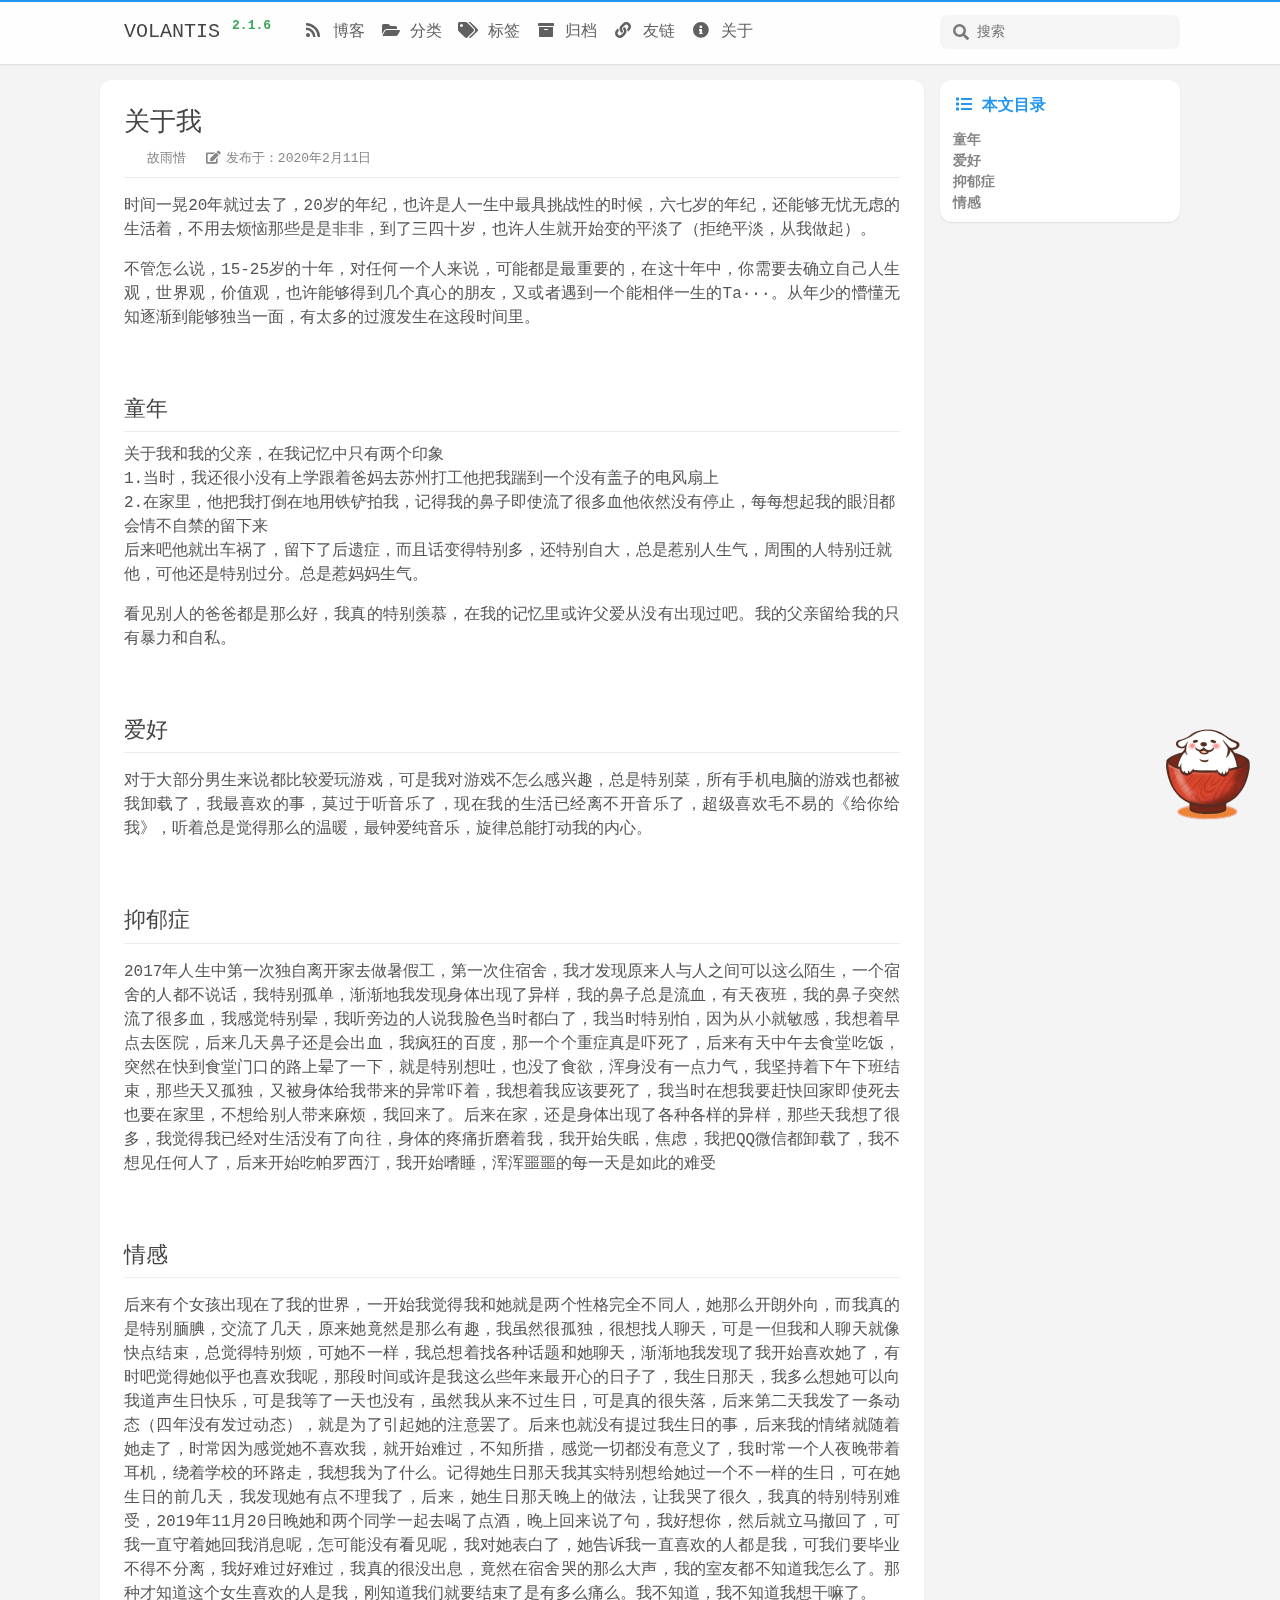
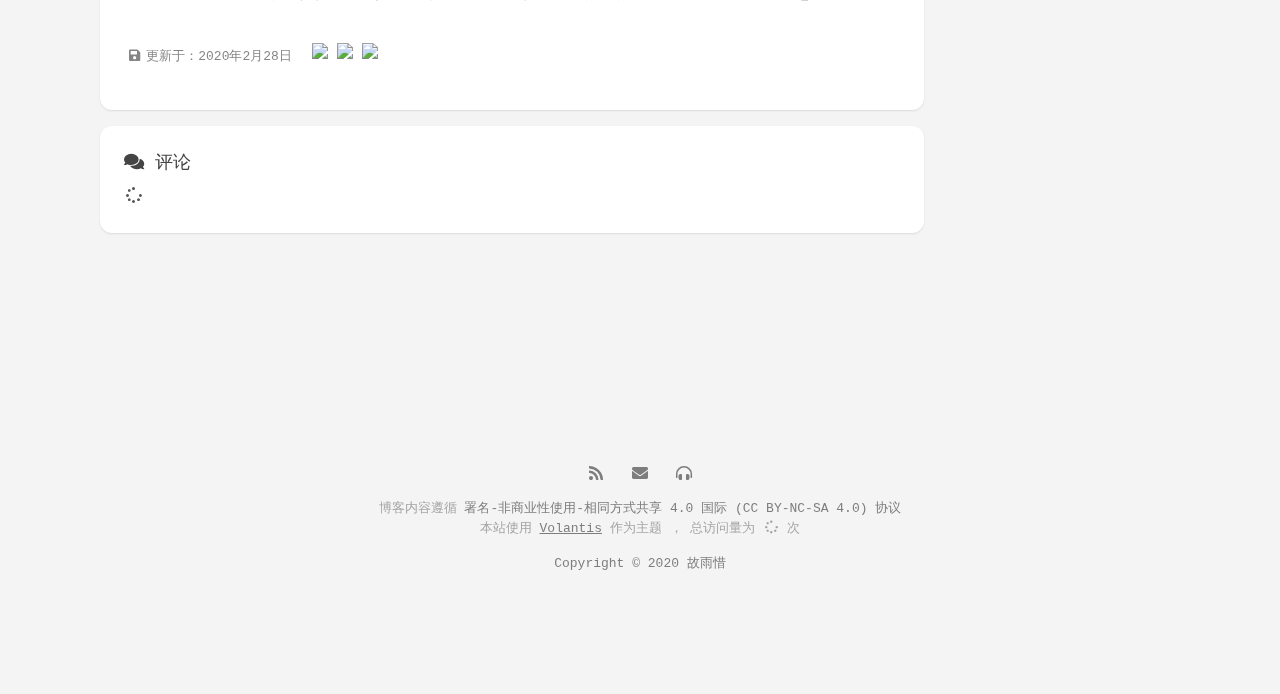
==== commit a7d82606: "Site updated: 2020-03-25 15:31:13" ====
--- a/about/index.html
+++ b/about/index.html
@@ -662,7 +662,7 @@
     
       
         <div class='copyright'>
-        <p><a href="https://www.suluht.cn" target="_blank" rel="noopener">Copyright © 2020 故雨惜</a></p>
+        <p><a href="https://www.191120.xyz" target="_blank" rel="noopener">Copyright © 2020 故雨惜</a></p>
 
         </div>
       
@@ -734,8 +734,8 @@
           }
           shuffle(imgs);
         }
-        if ('') {
-          $('').backstretch(
+        if ('.cover') {
+          $('.cover').backstretch(
             imgs,
           {
             duration: "20000",
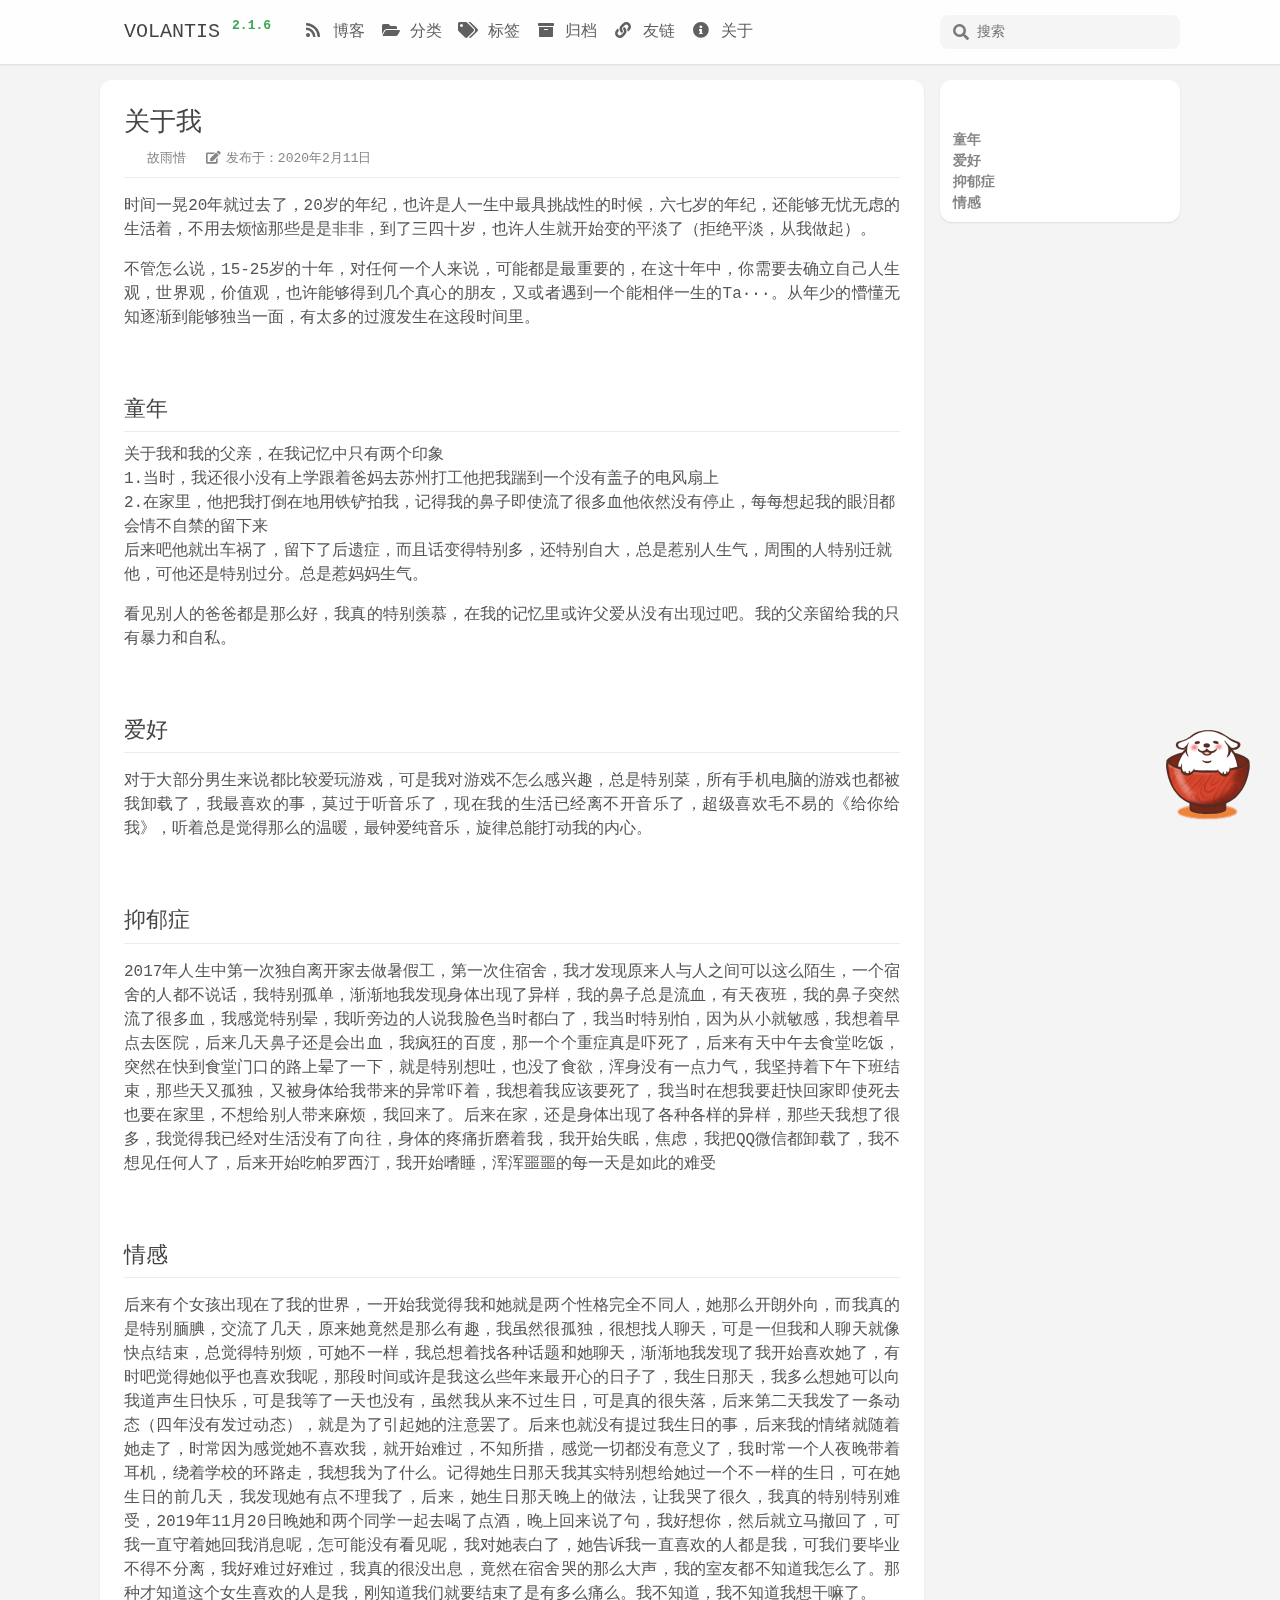
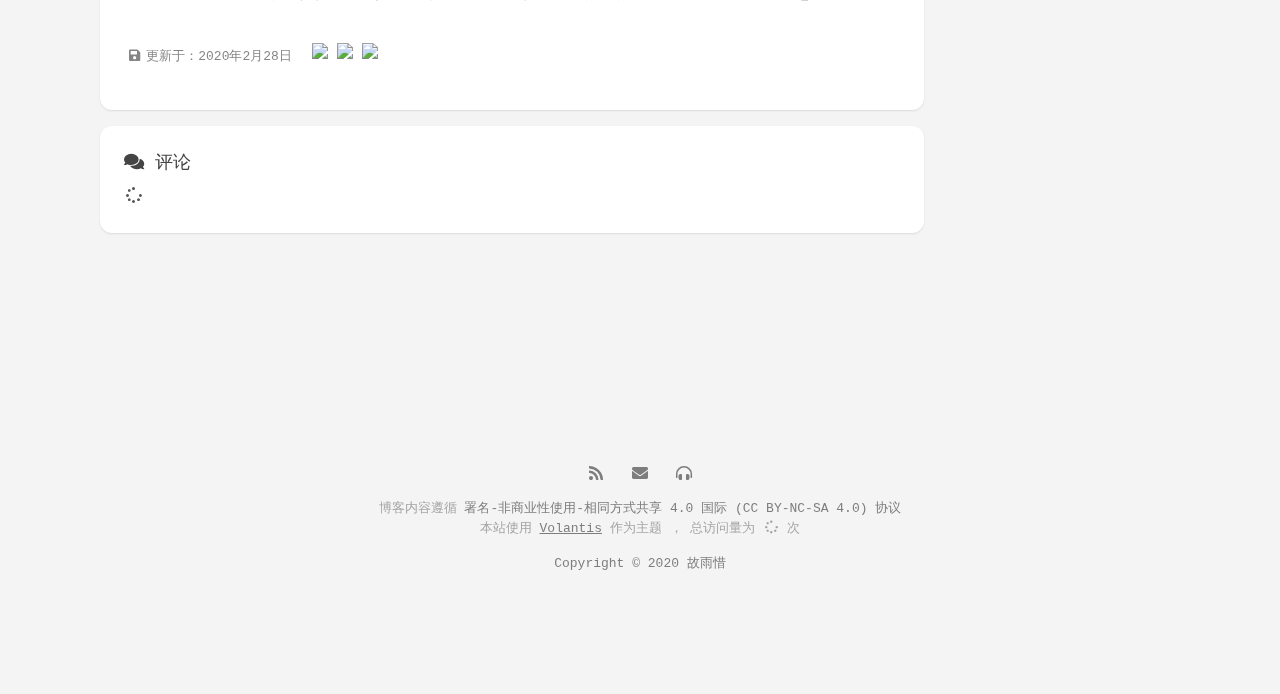
==== commit 42673c06: "Site updated: 2020-03-25 17:47:24" ====
--- a/about/index.html
+++ b/about/index.html
@@ -889,5 +889,9 @@
 
 
   <script>setLoadingBarProgress(100);</script>
+  <!-- 样式一（鼠标点击更换样式） -->
+ 
+  <script src="https://photo.suluht.cn/ribbon.min.js" type="text/javascript"></script>
+
 <script src="/live2dw/lib/L2Dwidget.min.js?094cbace49a39548bed64abff5988b05"></script><script>L2Dwidget.init({"pluginRootPath":"live2dw/","pluginJsPath":"lib/","pluginModelPath":"assets/","tagMode":false,"model":{"jsonPath":"/live2dw/assets/wanko.model.json"},"display":{"position":"right","width":150,"height":300},"mobile":{"show":true},"log":false});</script></body>
 </html>
--- a/css/style.css
+++ b/css/style.css
@@ -655,17 +655,17 @@
   -o-transition: all 0.28s ease;
 }
 .l_main #comments #valine_container .vwrap:hover {
-  border: 1px dashed #2196f3;
+  border: 1px dashed rgba(255,255,255,0.8);
 }
 .l_main #comments #valine_container .vwrap .vheader .vinput {
   border-radius: 0;
   border-bottom: 1px dashed rgba(68,68,68,0.3);
 }
 .l_main #comments #valine_container .vwrap .vheader .vinput:hover {
-  border-bottom: 1px dashed #2196f3;
+  border-bottom: 1px dashed rgba(255,255,255,0.8);
 }
 .l_main #comments #valine_container .vwrap .vheader .vinput:focus {
-  border-bottom: 1px solid #2196f3;
+  border-bottom: 1px solid rgba(255,255,255,0.8);
 }
 .l_main #comments #valine_container .vwrap .vedit .vctrl span {
   color: #2196f3;
@@ -687,7 +687,7 @@
 }
 .l_main #comments #valine_container blockquote {
   padding: 16px;
-  border-left: 2px solid #2196f3;
+  border-left: 2px solid rgba(255,255,255,0.8);
   transition: all 0.28s ease;
   -moz-transition: all 0.28s ease;
   -webkit-transition: all 0.28s ease;
@@ -820,11 +820,11 @@
   padding-left: 32px;
 }
 #archive-page .archive .archive-post a:hover {
-  background: #e8f4fd;
-  border-left: 2px solid #2196f3;
+  background: rgba(255,255,255,0.98);
+  border-left: 2px solid rgba(255,255,255,0.8);
 }
 #archive-page .archive .archive-post a:active {
-  border-left: 4px solid #2196f3;
+  border-left: 4px solid rgba(255,255,255,0.8);
 }
 #archive-page .archive .archive-post time {
   flex: none;
@@ -858,7 +858,7 @@
   color: #1bcdfc;
 }
 #archive-page .archive .archive-post .title i.theme {
-  color: #2196f3;
+  color: rgba(255,255,255,0.8);
 }
 #archive-page .archive .archive-post .title i.accent {
   color: #ff5722;
@@ -965,7 +965,7 @@
 }
 .article h3 {
   text-align: left;
-  color: #2196f3;
+  color: rgba(255,255,255,0.8);
   margin-top: 32px;
 }
 .article h4 {
@@ -1082,8 +1082,8 @@
   margin-right: 5px;
 }
 .article blockquote {
-  background: #e8f4fd;
-  border-left: 4px solid #2196f3;
+  background: rgba(255,255,255,0.98);
+  border-left: 4px solid rgba(255,255,255,0.8);
   border-radius: 4px;
 }
 .article blockquote,
@@ -1159,7 +1159,7 @@
 .article div.warning.pullquote.right,
 .article div.danger.pullquote.right {
   border-left: none;
-  border-right: 4px solid #2196f3;
+  border-right: 4px solid rgba(255,255,255,0.8);
 }
 .article blockquote.pullquote.right p,
 .article div.info.pullquote.right p,
@@ -1780,7 +1780,7 @@
   transform: translateY(0) scale(1);
 }
 .l_body .s-top.show.hl {
-  background: #2196f3;
+  background: rgba(255,255,255,0.8);
   color: #fff;
   box-shadow: 0 1px 2px 0px rgba(0,0,0,0.1);
 }
@@ -1788,7 +1788,7 @@
   .l_body .s-top:hover {
     transform: scale(1.2);
     border-radius: 25%;
-    background: #2196f3;
+    background: rgba(255,255,255,0.8);
     color: #fff;
     box-shadow: 0 2px 4px 0px rgba(0,0,0,0.1), 0 4px 8px 0px rgba(0,0,0,0.1), 0 8px 16px 0px rgba(0,0,0,0.1);
   }
@@ -2334,7 +2334,7 @@
   -moz-transition: all 0.28s ease;
   -webkit-transition: all 0.28s ease;
   -o-transition: all 0.28s ease;
-  background-color: #2196f3;
+  background-color: rgba(255,255,255,0.8);
 }
 .l_header {
   position: fixed;
@@ -2519,8 +2519,8 @@
 .l_header .menu li ul.submenu >li>a:hover,
 .l_header .menu li ul.submenu >li>a.active,
 .l_header .menu li ul.submenu >li>a:active {
-  color: #2196f3;
-  border-left: 2px solid #2196f3;
+  color: rgba(255,255,255,0.8);
+  border-left: 2px solid rgba(255,255,255,0.8);
   border-bottom: none;
 }
 .l_header .menu li ul.submenu >li>a >i {
@@ -2610,17 +2610,17 @@
   }
 }
 .l_header .menu ul>li>a.current {
-  border-bottom: 2px solid rgba(33,150,243,0.8);
+  border-bottom: 2px solid rgba(255,255,255,0.8);
 }
 .l_header .menu ul>li>a:hover {
-  color: #2196f3;
-  border-bottom: 2px solid #2196f3;
-  background: #e8f4fd;
+  color: rgba(255,255,255,0.8);
+  border-bottom: 2px solid rgba(255,255,255,0.8);
+  background: rgba(255,255,255,0.98);
 }
 .l_header .menu ul>li>a:active,
 .l_header .menu ul>li>a.active {
-  color: #2196f3;
-  border-bottom: 2px solid #2196f3;
+  color: rgba(255,255,255,0.8);
+  border-bottom: 2px solid rgba(255,255,255,0.8);
 }
 @media screen and (max-width: 500px) {
   .l_header .menu {
@@ -2665,11 +2665,11 @@
   -moz-transition: all 0.28s ease;
   -webkit-transition: all 0.28s ease;
   -o-transition: all 0.28s ease;
-  color: #2196f3;
+  color: rgba(255,255,255,0.8);
 }
 .l_header .switcher>li a.active,
 .l_header .switcher>li a:active {
-  background: #e8f4fd;
+  background: rgba(255,255,255,0.98);
 }
 @media screen and (max-width: 500px) {
   .l_header .switcher>li a {
@@ -2749,10 +2749,10 @@
   }
 }
 .l_header .m_search .input:hover ~.icon {
-  color: rgba(33,150,243,0.8);
+  color: rgba(255,255,255,0.8);
 }
 .l_header .m_search .input:focus ~.icon {
-  color: #2196f3;
+  color: rgba(255,255,255,0.8);
 }
 @media (max-width: 500px) {
   .l_header {
@@ -2812,8 +2812,8 @@
   margin-right: 4px;
 }
 ul.menu-phone >li>a.active {
-  border-left: 2px solid #2196f3;
-  color: #2196f3;
+  border-left: 2px solid rgba(255,255,255,0.8);
+  color: rgba(255,255,255,0.8);
 }
 .cover-wrapper .l_header {
   transition: all 0.5s ease;
@@ -2991,7 +2991,7 @@
   height: 64px;
   top: 0;
   right: 0;
-  color: #2196f3;
+  color: rgba(255,255,255,0.8);
   cursor: pointer;
   text-align: center;
   line-height: 64px;
@@ -3019,7 +3019,7 @@
   position: relative;
   width: 0%;
   height: 100%;
-  background: #2196f3;
+  background: rgba(255,255,255,0.8);
   transition: all 0.28s ease;
   -moz-transition: all 0.28s ease;
   -webkit-transition: all 0.28s ease;
@@ -3067,7 +3067,7 @@
   width: 50px;
   height: 64px;
   vertical-align: middle;
-  color: #2196f3;
+  color: rgba(255,255,255,0.8);
   z-index: 2;
 }
 #u-search .modal-footer {
@@ -3168,11 +3168,11 @@
   border-radius: 4px;
 }
 #u-search .modal-body .modal-results .result b[mark] {
-  color: #0c7cd5;
+  color: rgba(230,230,230,0.8);
   text-decoration: underline;
 }
 #u-search .modal-body .modal-results .result:hover {
-  background: #e8f4fd;
+  background: rgba(255,255,255,0.98);
 }
 #u-search .modal-body .modal-results .result .title {
   display: inline-block;
@@ -3268,7 +3268,7 @@
 }
 .widget header,
 .widget header a {
-  color: #2196f3;
+  color: rgba(255,255,255,0.8);
 }
 .widget header >a:hover {
   color: #ff5722;
@@ -3318,24 +3318,24 @@
 }
 .widget .content ul.entry a:hover,
 .widget .content ul.popular-posts a:hover {
-  border-left: 2px solid #2196f3;
-  background: rgba(33,150,243,0.1);
+  border-left: 2px solid rgba(255,255,255,0.8);
+  background: rgba(255,255,255,0.1);
 }
 .widget .content ul.entry a.active,
 .widget .content ul.popular-posts a.active {
-  border-left: 2px solid #2196f3;
+  border-left: 2px solid rgba(255,255,255,0.8);
 }
 .widget .content ul.entry a.active .name,
 .widget .content ul.popular-posts a.active .name {
-  color: #2196f3;
+  color: rgba(255,255,255,0.8);
 }
 .widget .content ul.entry a.active .badge,
 .widget .content ul.popular-posts a.active .badge {
-  color: rgba(33,150,243,0.9);
+  color: rgba(255,255,255,0.9);
 }
 .widget .content ul.entry a:active,
 .widget .content ul.popular-posts a:active {
-  border-left: 4px solid #2196f3;
+  border-left: 4px solid rgba(255,255,255,0.8);
 }
 .widget .content ul.entry a.child,
 .widget .content ul.popular-posts a.child {
@@ -3424,8 +3424,8 @@
   border-radius: 100px;
 }
 .widget.blogger .content .social-wrapper a.social:hover {
-  background: #e8f4fd;
-  color: #2196f3;
+  background: rgba(255,255,255,0.98);
+  color: rgba(255,255,255,0.8);
 }
 @media screen and (max-width: 768px) {
   .widget.blogger .content .social-wrapper {
@@ -3522,16 +3522,16 @@
   border-radius: 100%;
 }
 .widget.grid .content .grid a:hover {
-  color: #2196f3;
-  background: #e8f4fd;
+  color: rgba(255,255,255,0.8);
+  background: rgba(255,255,255,0.98);
   border-radius: 4px;
 }
 .widget.grid .content .grid a:active {
-  color: #2196f3;
+  color: rgba(255,255,255,0.8);
 }
 .widget.grid .content .grid a.active {
-  color: #2196f3;
-  border: 1px solid #2196f3;
+  color: rgba(255,255,255,0.8);
+  border: 1px solid rgba(255,255,255,0.8);
 }
 .widget.grid .content .grid.fixed a {
   width: calc(100%/3 - 0 * 16px);
@@ -3753,7 +3753,7 @@
 .article p>btn a,
 .article li>btn a {
   line-height: 1.5em;
-  background: #2196f3;
+  background: rgba(255,255,255,0.8);
   color: #fff;
   padding: 2px 3px 0px 3px;
   margin: 2px;
@@ -3933,7 +3933,7 @@
 }
 .article btns a>i:first-child {
   color: #fff;
-  background: #2196f3;
+  background: rgba(255,255,255,0.8);
 }
 .article btns a p,
 .article btns a b {
@@ -4008,15 +4008,15 @@
   border-left: 2px solid transparent;
 }
 .l_side .toc-wrapper .content a:hover {
-  background: #e8f4fd;
-  border-left: 2px solid #2196f3;
+  background: rgba(255,255,255,0.98);
+  border-left: 2px solid rgba(255,255,255,0.8);
 }
 .l_side .toc-wrapper .content a:active {
-  border-left: 4px solid #2196f3;
+  border-left: 4px solid rgba(255,255,255,0.8);
 }
 .l_side .toc-wrapper .content a.active {
-  color: #2196f3;
-  border-left: 2px solid #2196f3;
+  color: rgba(255,255,255,0.8);
+  border-left: 2px solid rgba(255,255,255,0.8);
 }
 @media screen and (max-width: 768px) {
   .l_side .toc-wrapper {
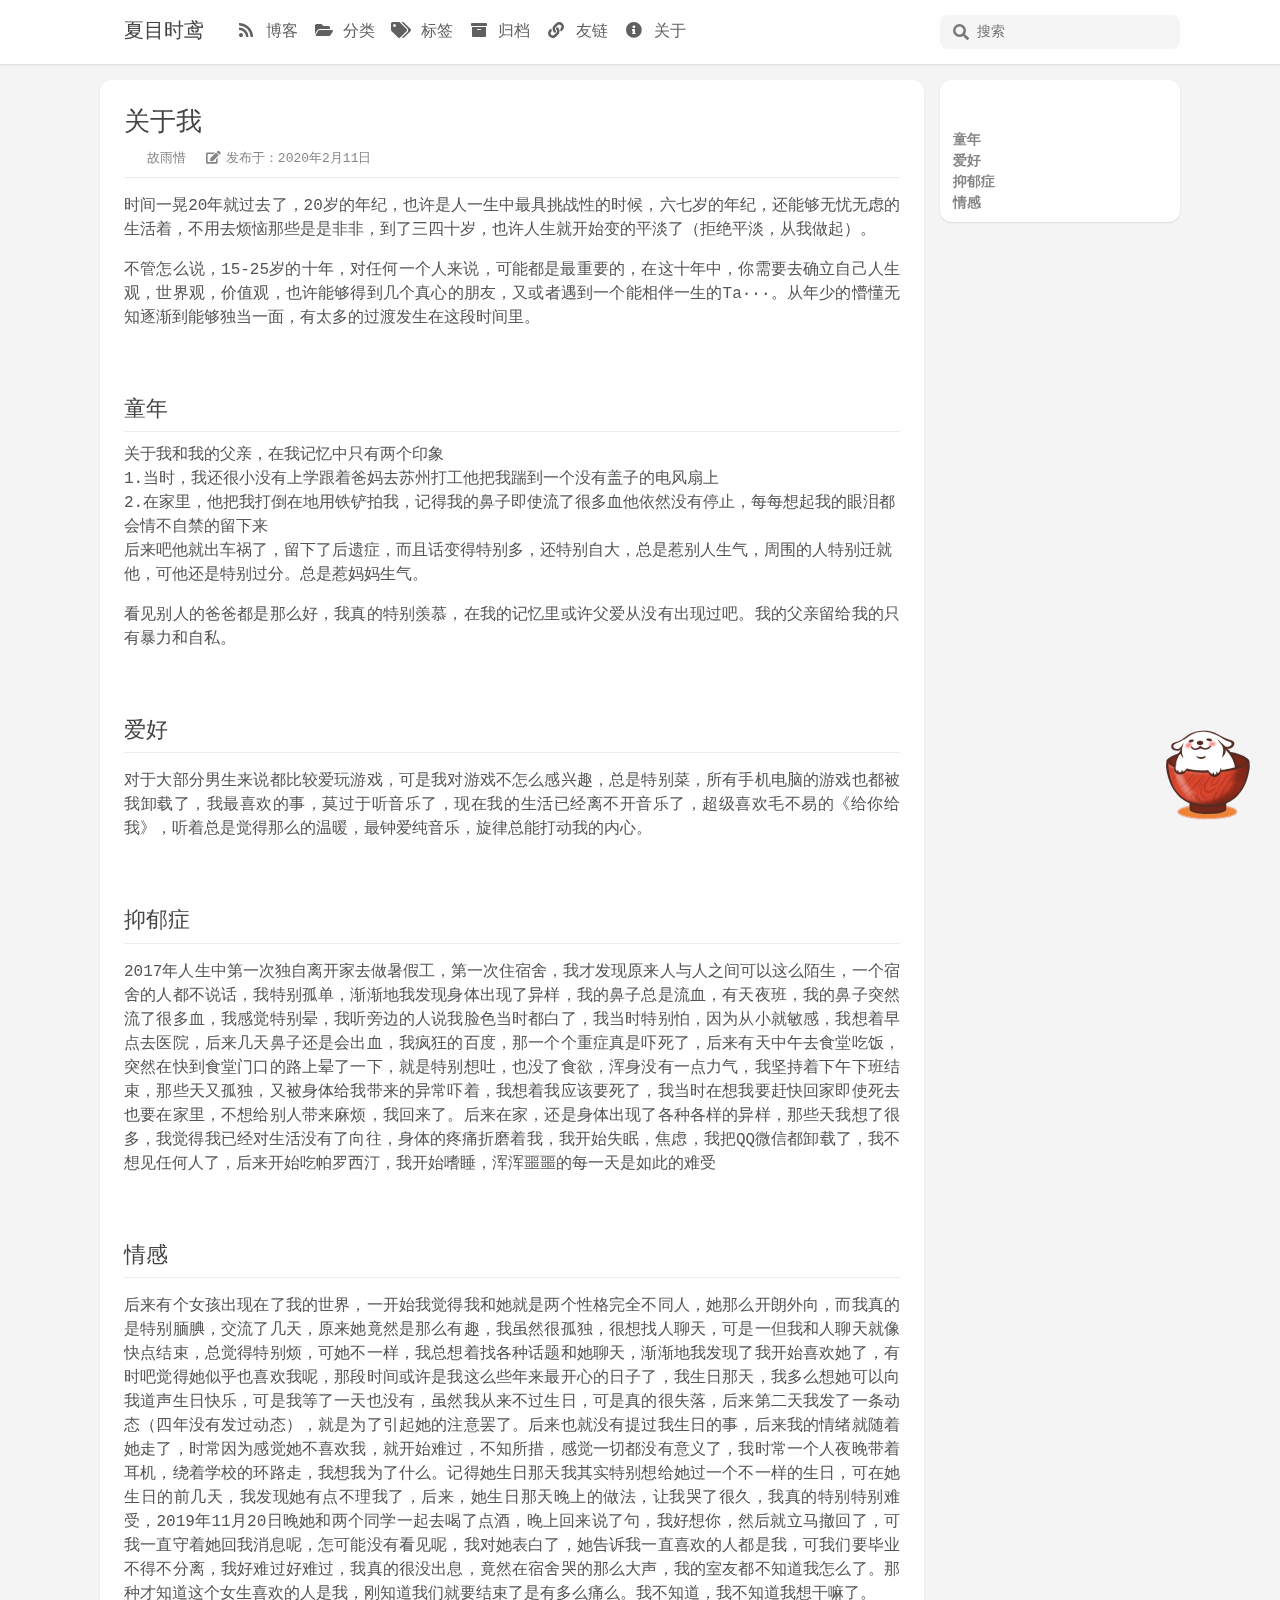
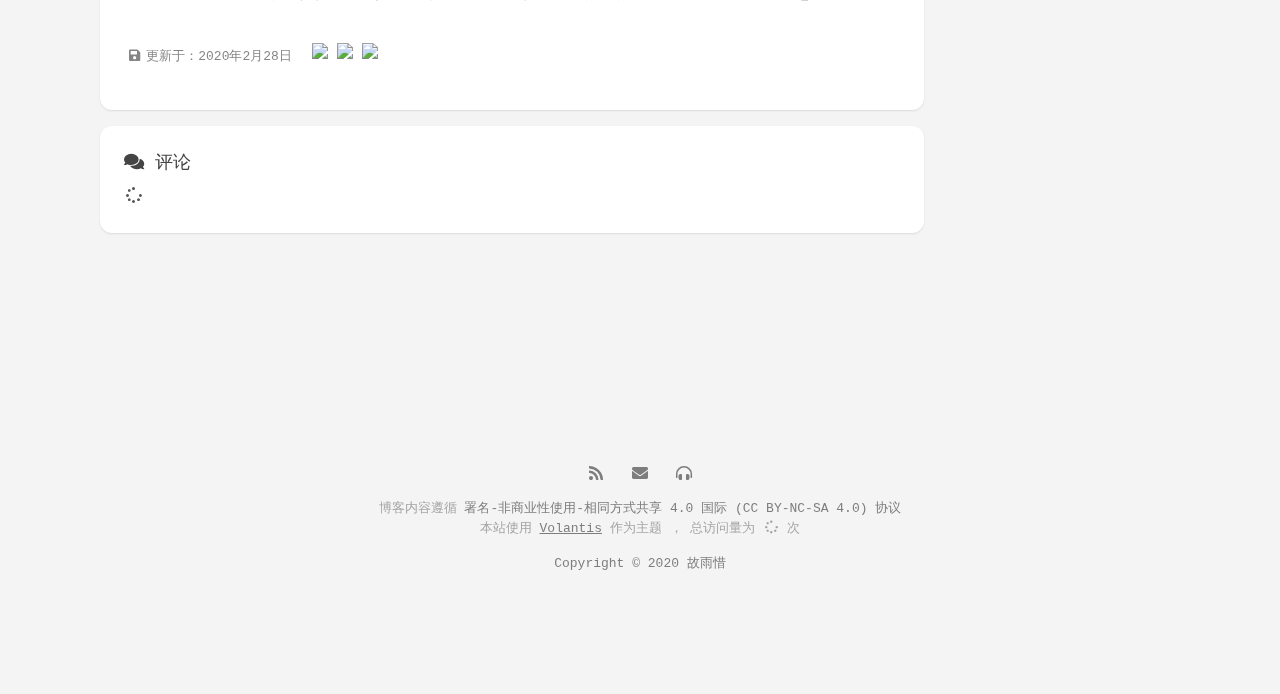
==== commit d128d79c: "Site updated: 2020-03-25 20:24:44" ====
--- a/about/index.html
+++ b/about/index.html
@@ -88,8 +88,8 @@
           
           
           
-          
-            VOLANTIS <b><sup style='color:#3AA757'>2.1.6</sup></b>
+            夏目时鸢
+          
           
         </a>
       
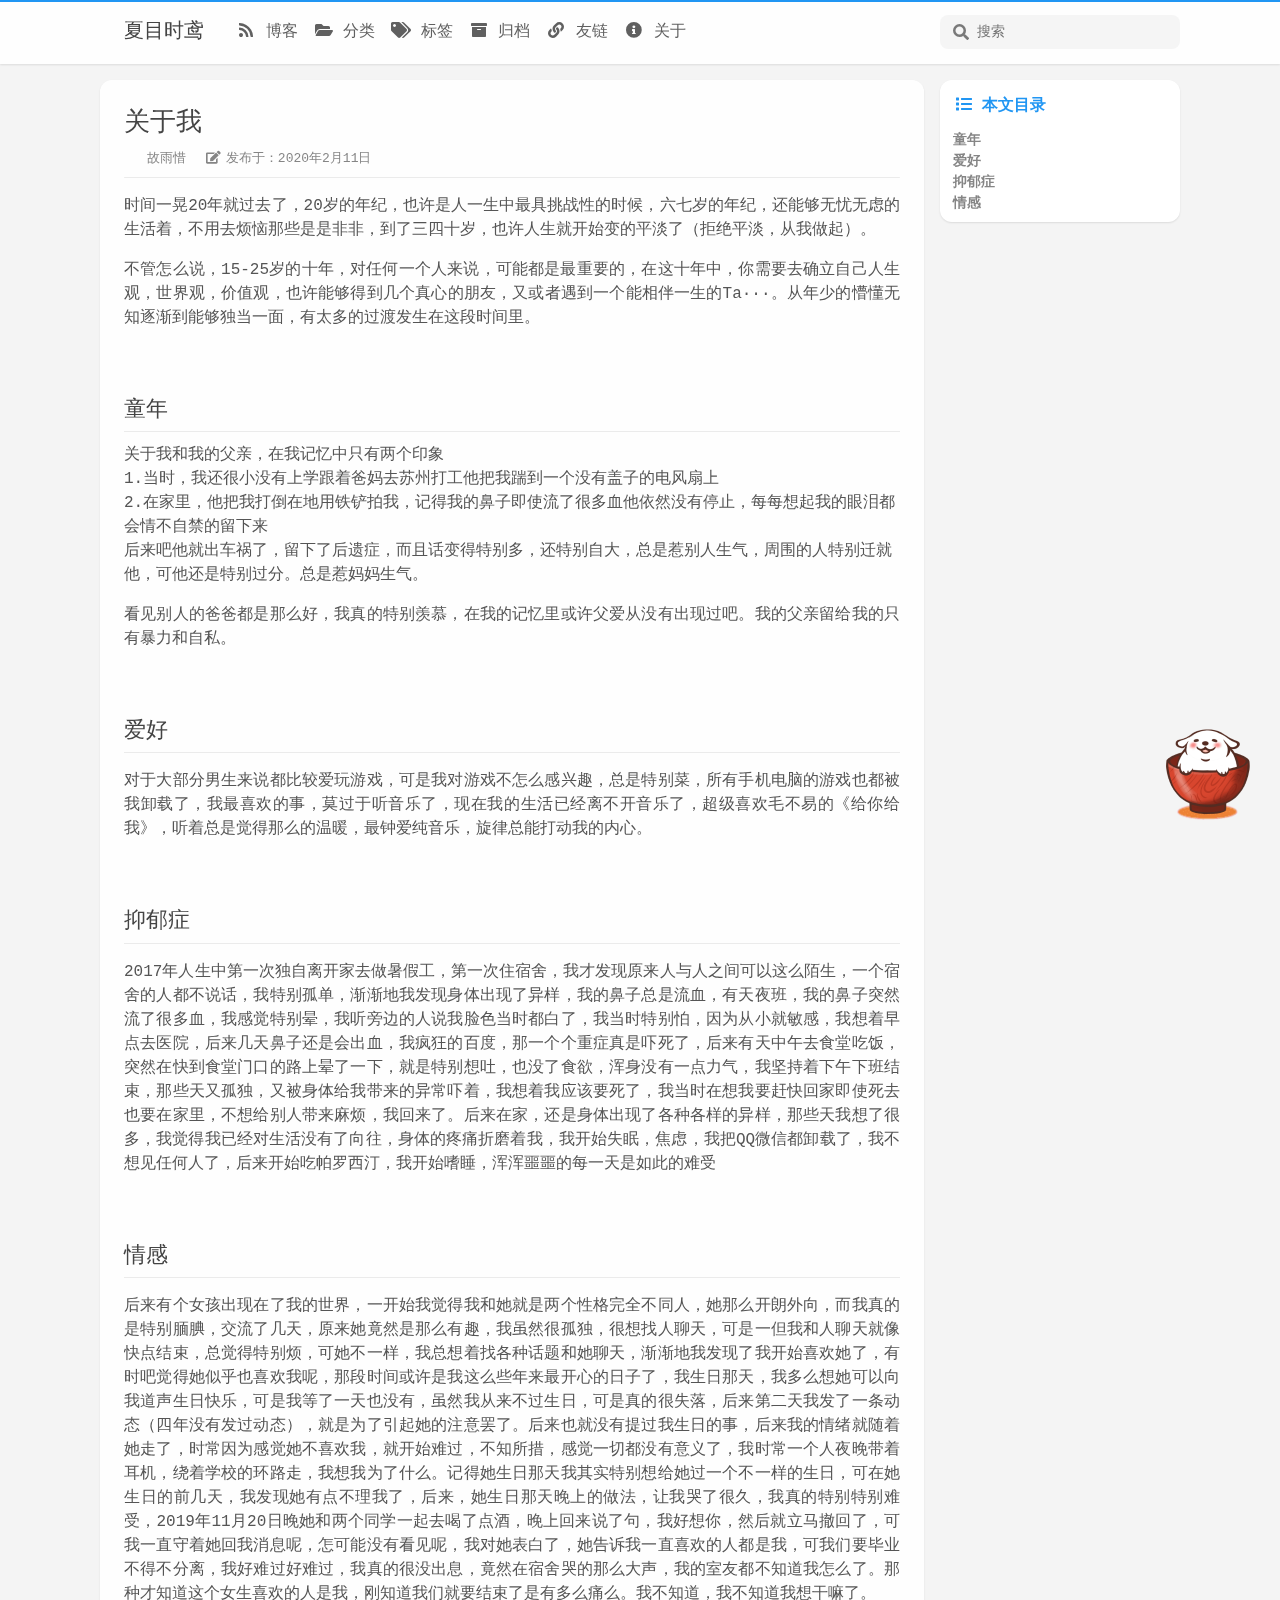
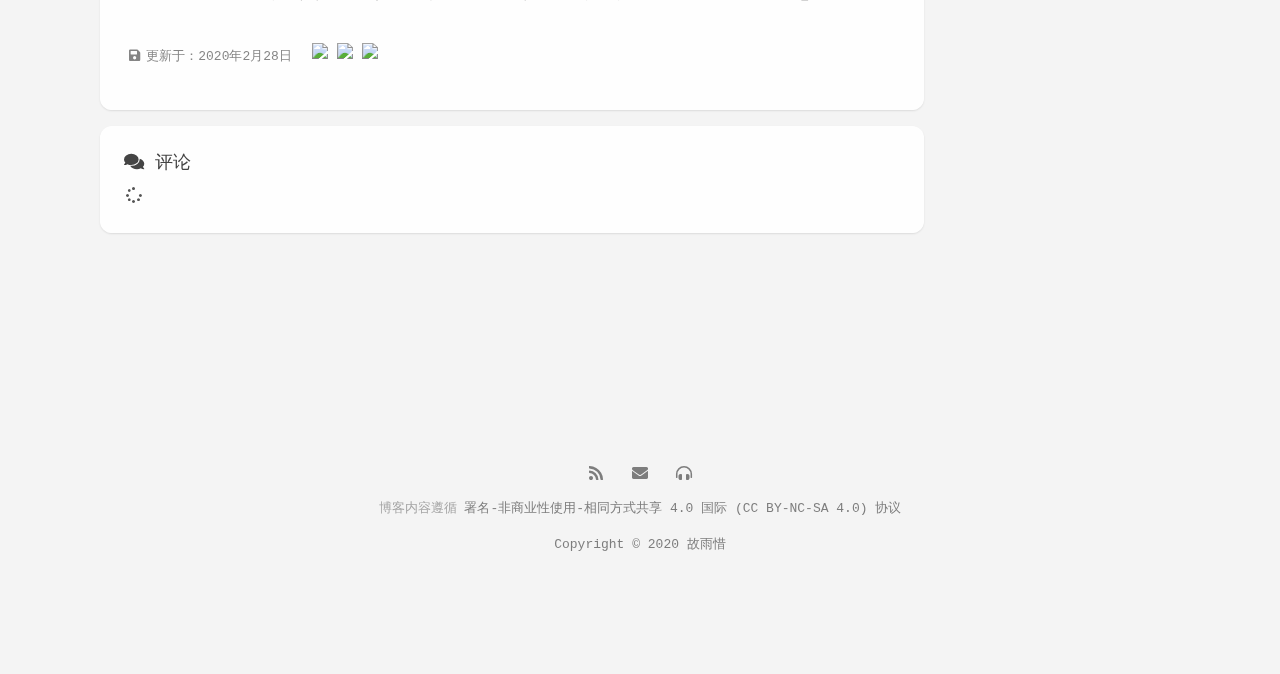
==== commit 36cc8c1c: "Site updated: 2020-03-25 21:29:31" ====
--- a/about/index.html
+++ b/about/index.html
@@ -69,7 +69,7 @@
   <div id="loading-bar-wrapper">
   <div id="loading-bar"></div>
 </div>
-<header class="l_header shadow blur">
+<header class="l_header shadow floatable blur">
 
   <div class='wrapper'>
     <div class='nav-sub container--flex'>
@@ -334,7 +334,7 @@
   
 
   
-    <article id="page" class="post white-box shadow article-type-page" itemscope itemprop="blogPost">
+    <article id="page" class="post white-box shadow floatable blur article-type-page" itemscope itemprop="blogPost">
       
 
 
@@ -525,7 +525,7 @@
 
 
 
-  <article class="post white-box comments shadow">
+  <article class="post white-box comments shadow floatable blur">
     <section class="article typo">
       <p ct><i class='fas fa-comments'></i> 评论</p>
       
@@ -646,18 +646,6 @@
       
         <div><p>博客内容遵循 <a href="https://creativecommons.org/licenses/by-nc-sa/4.0/deed.zh" target="_blank" rel="noopener">署名-非商业性使用-相同方式共享 4.0 国际 (CC BY-NC-SA 4.0) 协议</a></p>
 </div>
-      
-    
-      
-        本站使用
-        <a href="https://volantis.js.org/" target="_blank" class="codename">Volantis</a>
-        作为主题
-        
-          ，
-          总访问量为
-          <span id="busuanzi_value_site_pv"><i class="fas fa-spinner fa-spin fa-fw" aria-hidden="true"></i></span>
-          次
-        
       
     
       
--- a/css/style.css
+++ b/css/style.css
@@ -655,17 +655,17 @@
   -o-transition: all 0.28s ease;
 }
 .l_main #comments #valine_container .vwrap:hover {
-  border: 1px dashed rgba(255,255,255,0.8);
+  border: 1px dashed #2196f3;
 }
 .l_main #comments #valine_container .vwrap .vheader .vinput {
   border-radius: 0;
   border-bottom: 1px dashed rgba(68,68,68,0.3);
 }
 .l_main #comments #valine_container .vwrap .vheader .vinput:hover {
-  border-bottom: 1px dashed rgba(255,255,255,0.8);
+  border-bottom: 1px dashed #2196f3;
 }
 .l_main #comments #valine_container .vwrap .vheader .vinput:focus {
-  border-bottom: 1px solid rgba(255,255,255,0.8);
+  border-bottom: 1px solid #2196f3;
 }
 .l_main #comments #valine_container .vwrap .vedit .vctrl span {
   color: #2196f3;
@@ -687,7 +687,7 @@
 }
 .l_main #comments #valine_container blockquote {
   padding: 16px;
-  border-left: 2px solid rgba(255,255,255,0.8);
+  border-left: 2px solid #2196f3;
   transition: all 0.28s ease;
   -moz-transition: all 0.28s ease;
   -webkit-transition: all 0.28s ease;
@@ -820,11 +820,11 @@
   padding-left: 32px;
 }
 #archive-page .archive .archive-post a:hover {
-  background: rgba(255,255,255,0.98);
-  border-left: 2px solid rgba(255,255,255,0.8);
+  background: #e8f4fd;
+  border-left: 2px solid #2196f3;
 }
 #archive-page .archive .archive-post a:active {
-  border-left: 4px solid rgba(255,255,255,0.8);
+  border-left: 4px solid #2196f3;
 }
 #archive-page .archive .archive-post time {
   flex: none;
@@ -858,7 +858,7 @@
   color: #1bcdfc;
 }
 #archive-page .archive .archive-post .title i.theme {
-  color: rgba(255,255,255,0.8);
+  color: #2196f3;
 }
 #archive-page .archive .archive-post .title i.accent {
   color: #ff5722;
@@ -965,7 +965,7 @@
 }
 .article h3 {
   text-align: left;
-  color: rgba(255,255,255,0.8);
+  color: #2196f3;
   margin-top: 32px;
 }
 .article h4 {
@@ -1082,8 +1082,8 @@
   margin-right: 5px;
 }
 .article blockquote {
-  background: rgba(255,255,255,0.98);
-  border-left: 4px solid rgba(255,255,255,0.8);
+  background: #e8f4fd;
+  border-left: 4px solid #2196f3;
   border-radius: 4px;
 }
 .article blockquote,
@@ -1159,7 +1159,7 @@
 .article div.warning.pullquote.right,
 .article div.danger.pullquote.right {
   border-left: none;
-  border-right: 4px solid rgba(255,255,255,0.8);
+  border-right: 4px solid #2196f3;
 }
 .article blockquote.pullquote.right p,
 .article div.info.pullquote.right p,
@@ -1780,7 +1780,7 @@
   transform: translateY(0) scale(1);
 }
 .l_body .s-top.show.hl {
-  background: rgba(255,255,255,0.8);
+  background: #2196f3;
   color: #fff;
   box-shadow: 0 1px 2px 0px rgba(0,0,0,0.1);
 }
@@ -1788,7 +1788,7 @@
   .l_body .s-top:hover {
     transform: scale(1.2);
     border-radius: 25%;
-    background: rgba(255,255,255,0.8);
+    background: #2196f3;
     color: #fff;
     box-shadow: 0 2px 4px 0px rgba(0,0,0,0.1), 0 4px 8px 0px rgba(0,0,0,0.1), 0 8px 16px 0px rgba(0,0,0,0.1);
   }
@@ -2334,7 +2334,7 @@
   -moz-transition: all 0.28s ease;
   -webkit-transition: all 0.28s ease;
   -o-transition: all 0.28s ease;
-  background-color: rgba(255,255,255,0.8);
+  background-color: #2196f3;
 }
 .l_header {
   position: fixed;
@@ -2519,8 +2519,8 @@
 .l_header .menu li ul.submenu >li>a:hover,
 .l_header .menu li ul.submenu >li>a.active,
 .l_header .menu li ul.submenu >li>a:active {
-  color: rgba(255,255,255,0.8);
-  border-left: 2px solid rgba(255,255,255,0.8);
+  color: #2196f3;
+  border-left: 2px solid #2196f3;
   border-bottom: none;
 }
 .l_header .menu li ul.submenu >li>a >i {
@@ -2610,17 +2610,17 @@
   }
 }
 .l_header .menu ul>li>a.current {
-  border-bottom: 2px solid rgba(255,255,255,0.8);
+  border-bottom: 2px solid rgba(33,150,243,0.8);
 }
 .l_header .menu ul>li>a:hover {
-  color: rgba(255,255,255,0.8);
-  border-bottom: 2px solid rgba(255,255,255,0.8);
-  background: rgba(255,255,255,0.98);
+  color: #2196f3;
+  border-bottom: 2px solid #2196f3;
+  background: #e8f4fd;
 }
 .l_header .menu ul>li>a:active,
 .l_header .menu ul>li>a.active {
-  color: rgba(255,255,255,0.8);
-  border-bottom: 2px solid rgba(255,255,255,0.8);
+  color: #2196f3;
+  border-bottom: 2px solid #2196f3;
 }
 @media screen and (max-width: 500px) {
   .l_header .menu {
@@ -2665,11 +2665,11 @@
   -moz-transition: all 0.28s ease;
   -webkit-transition: all 0.28s ease;
   -o-transition: all 0.28s ease;
-  color: rgba(255,255,255,0.8);
+  color: #2196f3;
 }
 .l_header .switcher>li a.active,
 .l_header .switcher>li a:active {
-  background: rgba(255,255,255,0.98);
+  background: #e8f4fd;
 }
 @media screen and (max-width: 500px) {
   .l_header .switcher>li a {
@@ -2749,10 +2749,10 @@
   }
 }
 .l_header .m_search .input:hover ~.icon {
-  color: rgba(255,255,255,0.8);
+  color: rgba(33,150,243,0.8);
 }
 .l_header .m_search .input:focus ~.icon {
-  color: rgba(255,255,255,0.8);
+  color: #2196f3;
 }
 @media (max-width: 500px) {
   .l_header {
@@ -2812,8 +2812,8 @@
   margin-right: 4px;
 }
 ul.menu-phone >li>a.active {
-  border-left: 2px solid rgba(255,255,255,0.8);
-  color: rgba(255,255,255,0.8);
+  border-left: 2px solid #2196f3;
+  color: #2196f3;
 }
 .cover-wrapper .l_header {
   transition: all 0.5s ease;
@@ -2991,7 +2991,7 @@
   height: 64px;
   top: 0;
   right: 0;
-  color: rgba(255,255,255,0.8);
+  color: #2196f3;
   cursor: pointer;
   text-align: center;
   line-height: 64px;
@@ -3019,7 +3019,7 @@
   position: relative;
   width: 0%;
   height: 100%;
-  background: rgba(255,255,255,0.8);
+  background: #2196f3;
   transition: all 0.28s ease;
   -moz-transition: all 0.28s ease;
   -webkit-transition: all 0.28s ease;
@@ -3067,7 +3067,7 @@
   width: 50px;
   height: 64px;
   vertical-align: middle;
-  color: rgba(255,255,255,0.8);
+  color: #2196f3;
   z-index: 2;
 }
 #u-search .modal-footer {
@@ -3168,11 +3168,11 @@
   border-radius: 4px;
 }
 #u-search .modal-body .modal-results .result b[mark] {
-  color: rgba(230,230,230,0.8);
+  color: #0c7cd5;
   text-decoration: underline;
 }
 #u-search .modal-body .modal-results .result:hover {
-  background: rgba(255,255,255,0.98);
+  background: #e8f4fd;
 }
 #u-search .modal-body .modal-results .result .title {
   display: inline-block;
@@ -3268,7 +3268,7 @@
 }
 .widget header,
 .widget header a {
-  color: rgba(255,255,255,0.8);
+  color: #2196f3;
 }
 .widget header >a:hover {
   color: #ff5722;
@@ -3318,24 +3318,24 @@
 }
 .widget .content ul.entry a:hover,
 .widget .content ul.popular-posts a:hover {
-  border-left: 2px solid rgba(255,255,255,0.8);
-  background: rgba(255,255,255,0.1);
+  border-left: 2px solid #2196f3;
+  background: rgba(33,150,243,0.1);
 }
 .widget .content ul.entry a.active,
 .widget .content ul.popular-posts a.active {
-  border-left: 2px solid rgba(255,255,255,0.8);
+  border-left: 2px solid #2196f3;
 }
 .widget .content ul.entry a.active .name,
 .widget .content ul.popular-posts a.active .name {
-  color: rgba(255,255,255,0.8);
+  color: #2196f3;
 }
 .widget .content ul.entry a.active .badge,
 .widget .content ul.popular-posts a.active .badge {
-  color: rgba(255,255,255,0.9);
+  color: rgba(33,150,243,0.9);
 }
 .widget .content ul.entry a:active,
 .widget .content ul.popular-posts a:active {
-  border-left: 4px solid rgba(255,255,255,0.8);
+  border-left: 4px solid #2196f3;
 }
 .widget .content ul.entry a.child,
 .widget .content ul.popular-posts a.child {
@@ -3424,8 +3424,8 @@
   border-radius: 100px;
 }
 .widget.blogger .content .social-wrapper a.social:hover {
-  background: rgba(255,255,255,0.98);
-  color: rgba(255,255,255,0.8);
+  background: #e8f4fd;
+  color: #2196f3;
 }
 @media screen and (max-width: 768px) {
   .widget.blogger .content .social-wrapper {
@@ -3522,16 +3522,16 @@
   border-radius: 100%;
 }
 .widget.grid .content .grid a:hover {
-  color: rgba(255,255,255,0.8);
-  background: rgba(255,255,255,0.98);
+  color: #2196f3;
+  background: #e8f4fd;
   border-radius: 4px;
 }
 .widget.grid .content .grid a:active {
-  color: rgba(255,255,255,0.8);
+  color: #2196f3;
 }
 .widget.grid .content .grid a.active {
-  color: rgba(255,255,255,0.8);
-  border: 1px solid rgba(255,255,255,0.8);
+  color: #2196f3;
+  border: 1px solid #2196f3;
 }
 .widget.grid .content .grid.fixed a {
   width: calc(100%/3 - 0 * 16px);
@@ -3753,7 +3753,7 @@
 .article p>btn a,
 .article li>btn a {
   line-height: 1.5em;
-  background: rgba(255,255,255,0.8);
+  background: #2196f3;
   color: #fff;
   padding: 2px 3px 0px 3px;
   margin: 2px;
@@ -3933,7 +3933,7 @@
 }
 .article btns a>i:first-child {
   color: #fff;
-  background: rgba(255,255,255,0.8);
+  background: #2196f3;
 }
 .article btns a p,
 .article btns a b {
@@ -4008,15 +4008,15 @@
   border-left: 2px solid transparent;
 }
 .l_side .toc-wrapper .content a:hover {
-  background: rgba(255,255,255,0.98);
-  border-left: 2px solid rgba(255,255,255,0.8);
+  background: #e8f4fd;
+  border-left: 2px solid #2196f3;
 }
 .l_side .toc-wrapper .content a:active {
-  border-left: 4px solid rgba(255,255,255,0.8);
+  border-left: 4px solid #2196f3;
 }
 .l_side .toc-wrapper .content a.active {
-  color: rgba(255,255,255,0.8);
-  border-left: 2px solid rgba(255,255,255,0.8);
+  color: #2196f3;
+  border-left: 2px solid #2196f3;
 }
 @media screen and (max-width: 768px) {
   .l_side .toc-wrapper {
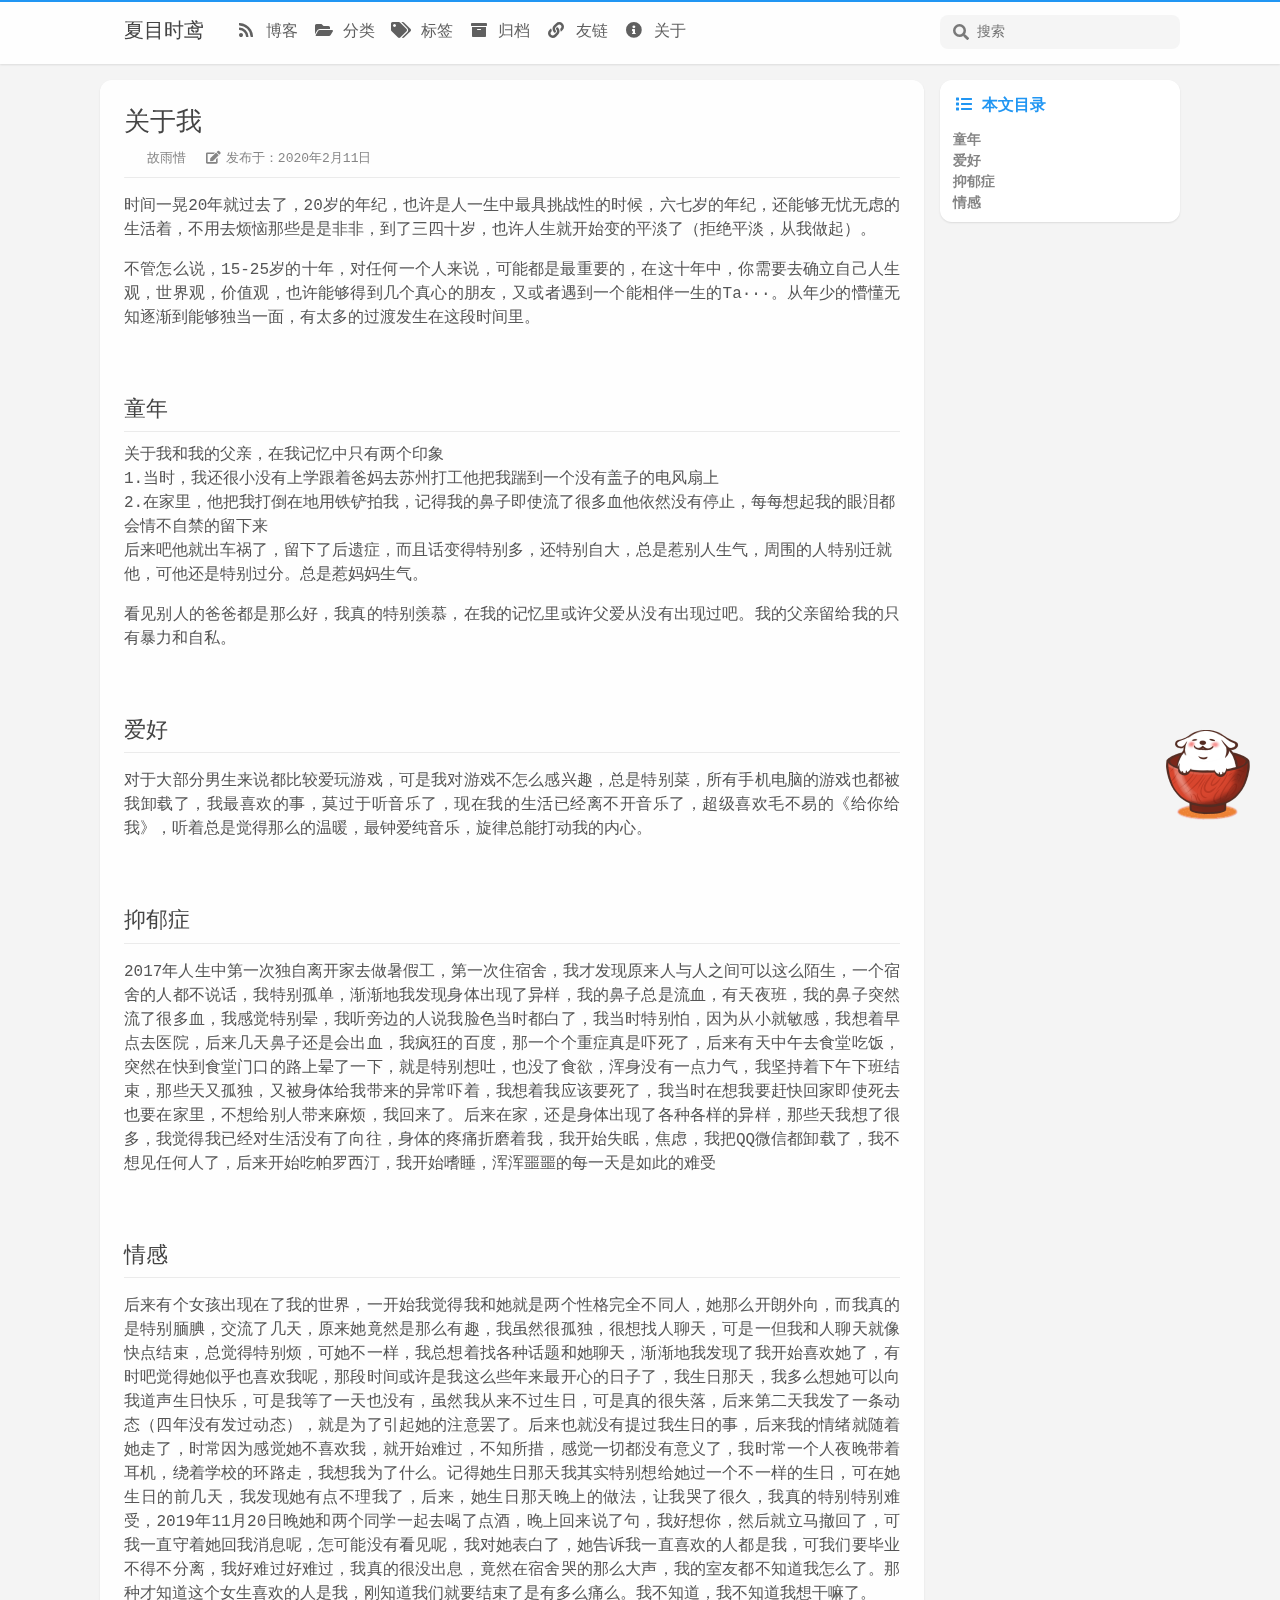
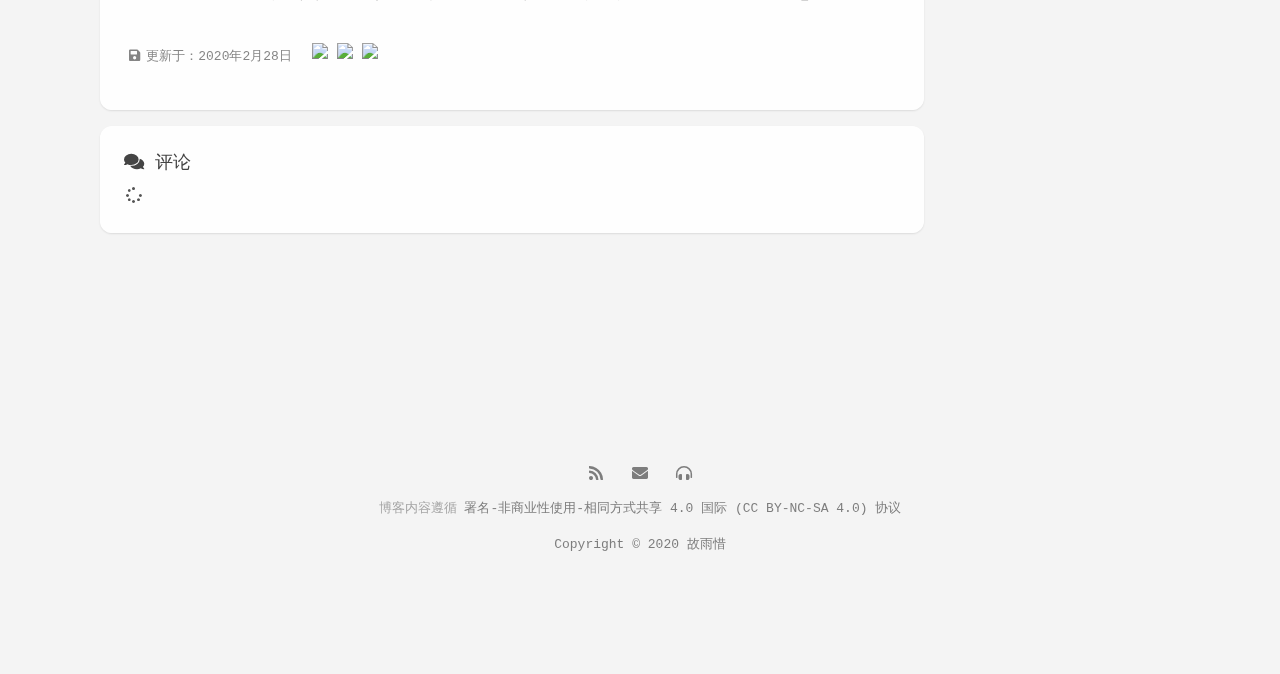
==== commit bdc25118: "Site updated: 2020-03-25 21:55:53" ====
--- a/about/index.html
+++ b/about/index.html
@@ -470,7 +470,7 @@
       
         <a class="-mob-share-qq" title="" rel="external nofollow noopener noreferrer"
           
-          href="http://connect.qq.com/widget/shareqq/index.html?url=http://yoursite.com/about/index.html&title=关于我 - 溯路海豚&summary="
+          href="http://connect.qq.com/widget/shareqq/index.html?url=http://www.191120.xyz/about/index.html&title=关于我 - 溯路海豚&summary="
           
           >
           
@@ -482,7 +482,7 @@
       
         <a class="-mob-share-qzone" title="" rel="external nofollow noopener noreferrer"
           
-          href="https://sns.qzone.qq.com/cgi-bin/qzshare/cgi_qzshare_onekey?url=http://yoursite.com/about/index.html&title=关于我 - 溯路海豚&summary="
+          href="https://sns.qzone.qq.com/cgi-bin/qzshare/cgi_qzshare_onekey?url=http://www.191120.xyz/about/index.html&title=关于我 - 溯路海豚&summary="
           
           >
           
@@ -494,7 +494,7 @@
       
         <a class="-mob-share-weibo" title="" rel="external nofollow noopener noreferrer"
           
-          href="http://service.weibo.com/share/share.php?url=http://yoursite.com/about/index.html&title=关于我 - 溯路海豚&summary="
+          href="http://service.weibo.com/share/share.php?url=http://www.191120.xyz/about/index.html&title=关于我 - 溯路海豚&summary="
           
           >
           
@@ -650,7 +650,7 @@
     
       
         <div class='copyright'>
-        <p><a href="https://www.191120.xyz" target="_blank" rel="noopener">Copyright © 2020 故雨惜</a></p>
+        <p><a href="https://www.191120.xyz">Copyright © 2020 故雨惜</a></p>
 
         </div>
       
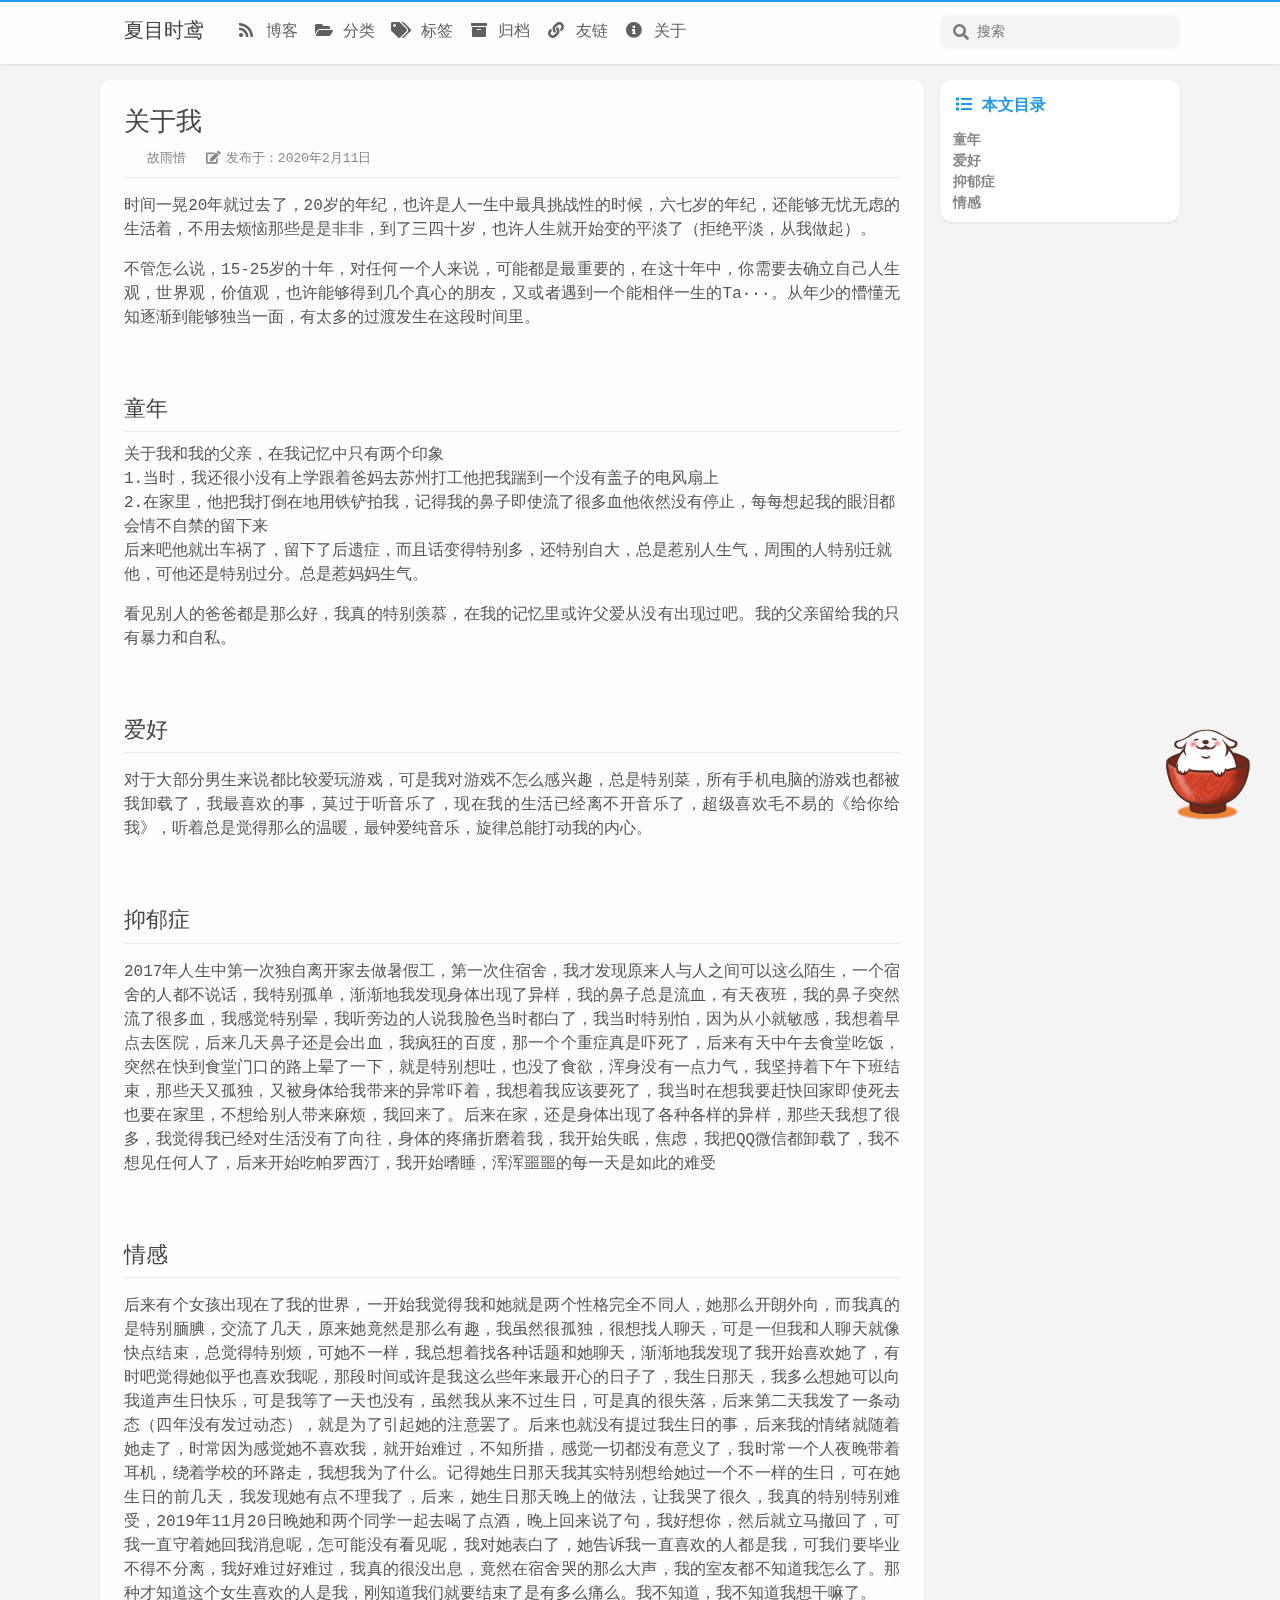
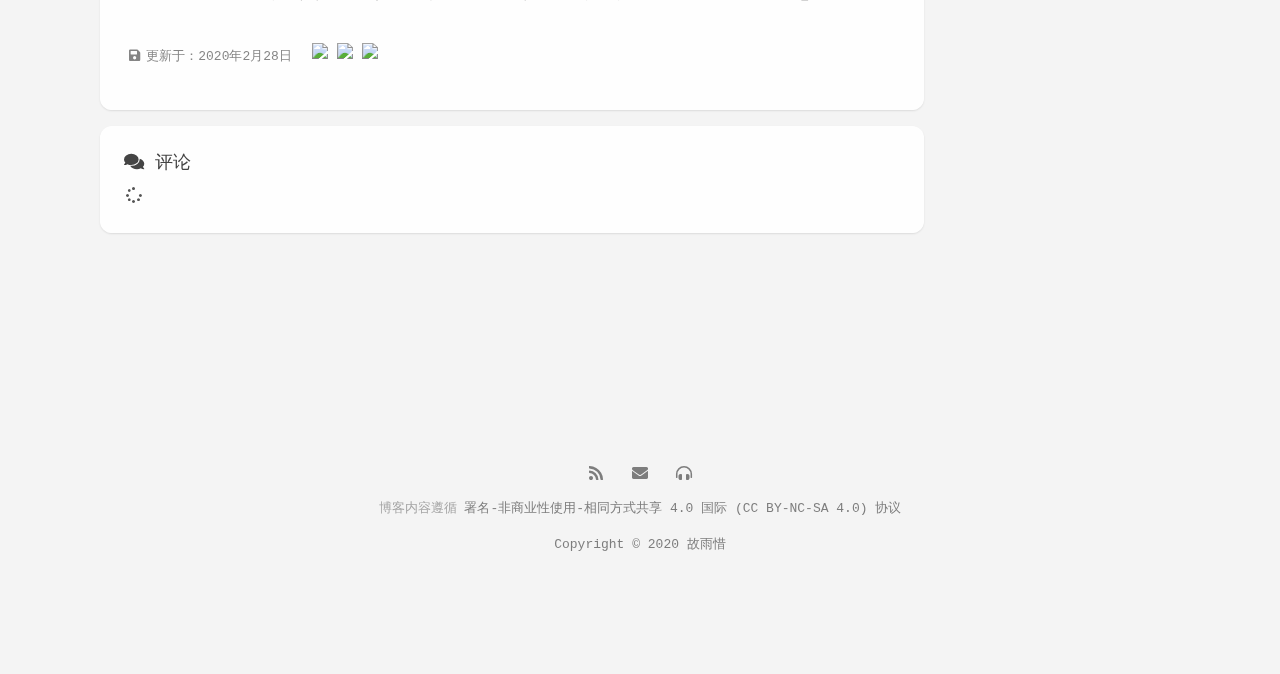
==== commit 944b96b5: "Site updated: 2020-03-26 07:39:58" ====
--- a/about/index.html
+++ b/about/index.html
@@ -21,6 +21,8 @@
   
 
   <!-- feed -->
+  
+    <link rel="alternate" href="/atom.xml" title="溯路海豚">
   
 
   <!-- import meta -->
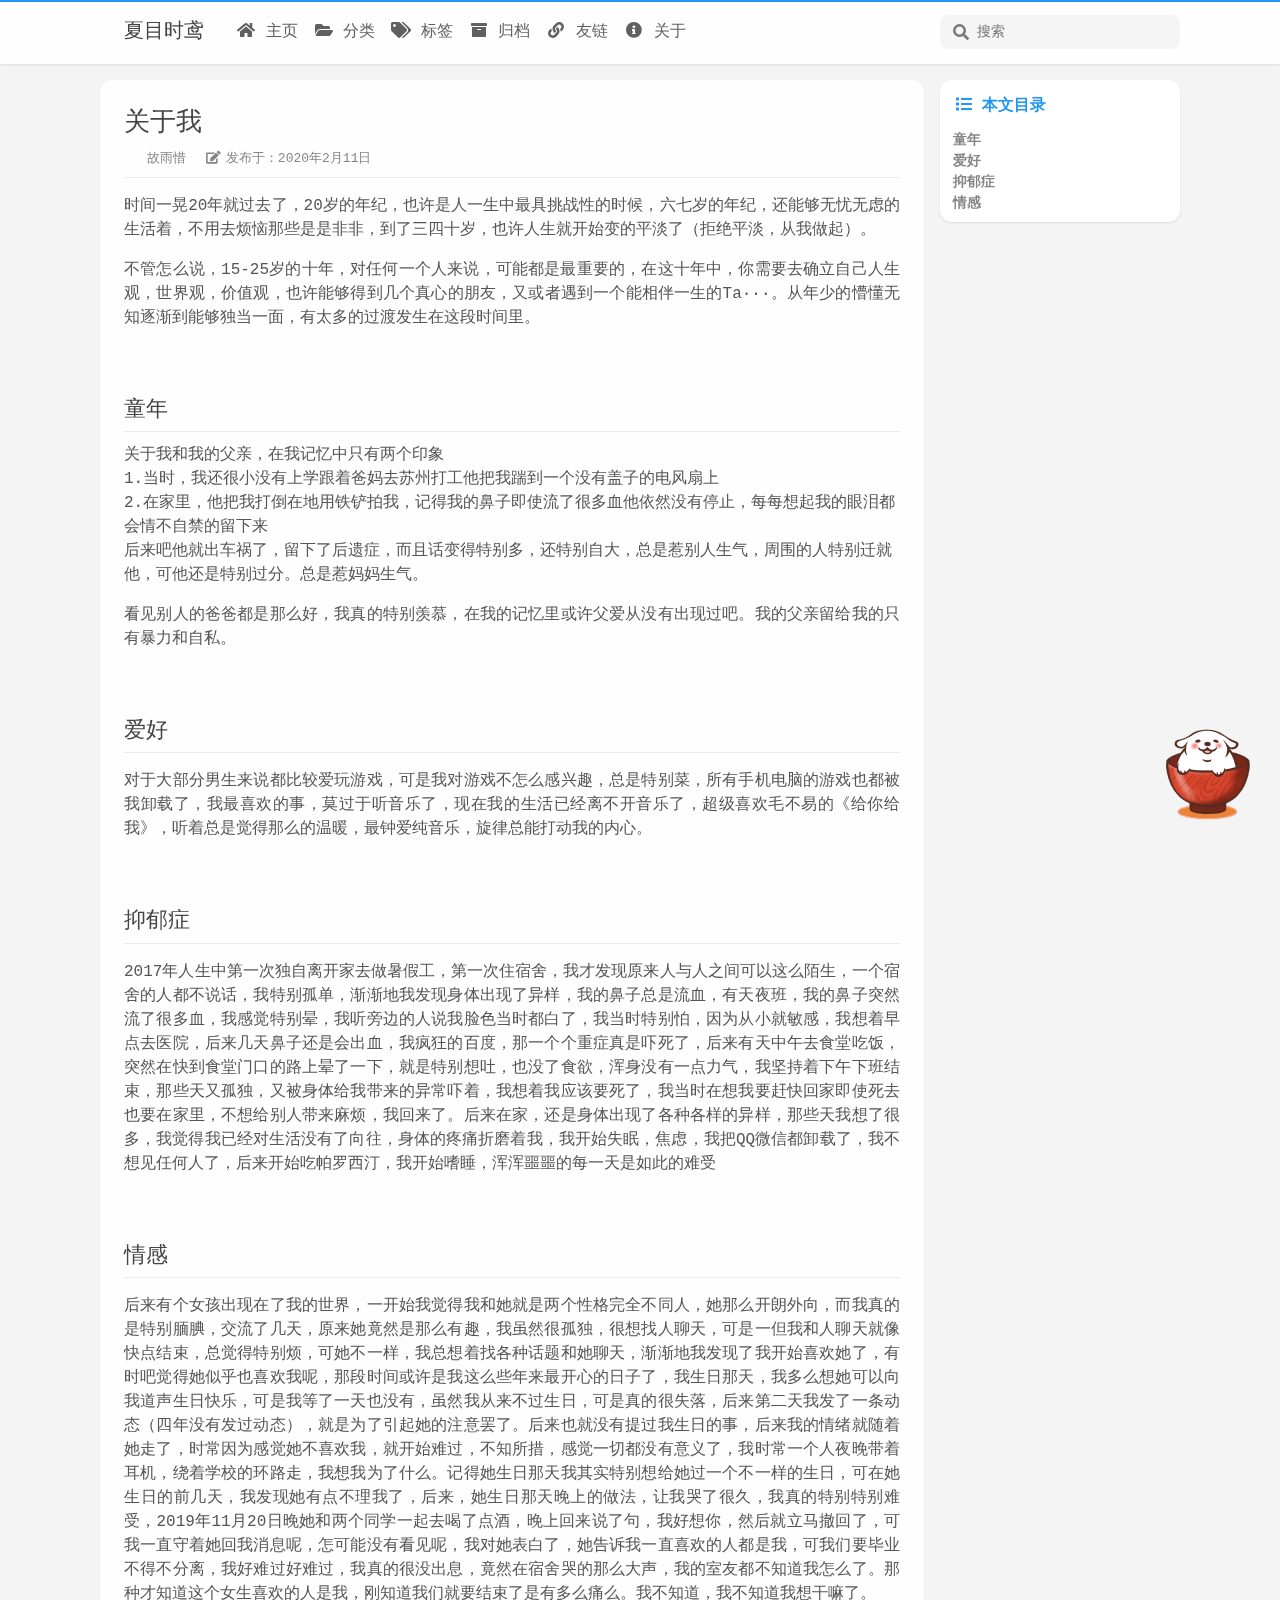
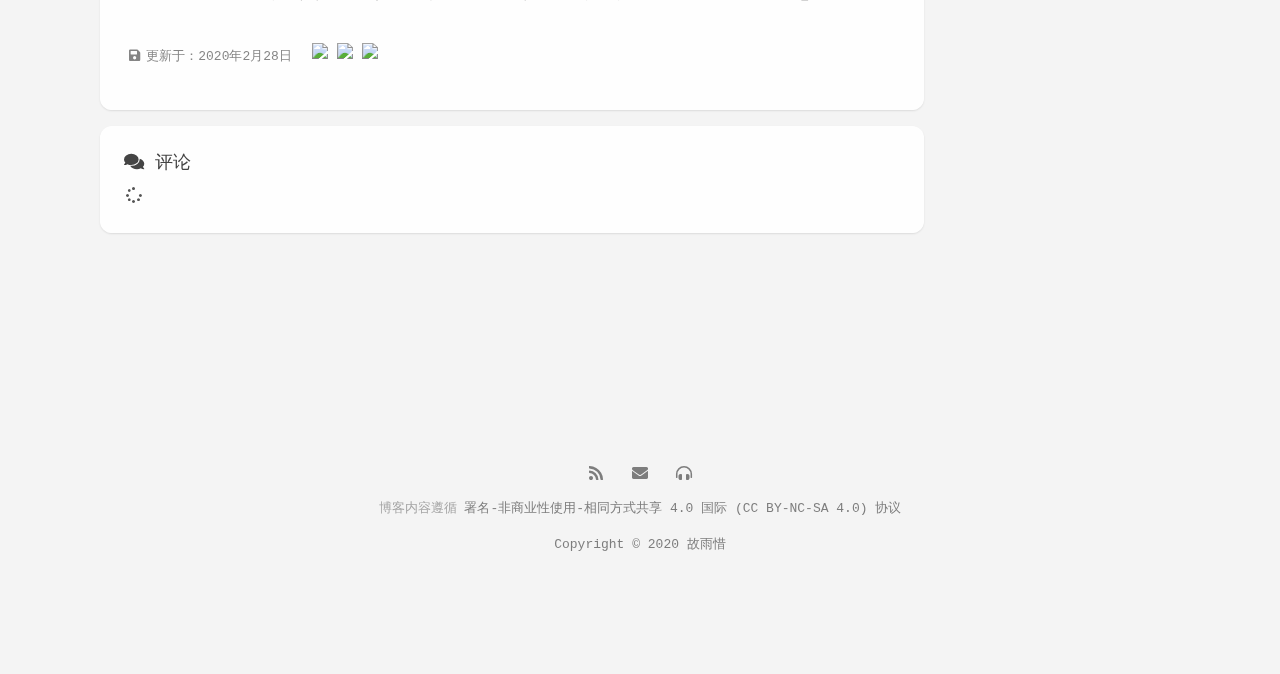
==== commit 7c5bc0de: "Site updated: 2020-03-26 07:58:41" ====
--- a/about/index.html
+++ b/about/index.html
@@ -111,9 +111,9 @@
                     id="home"
                   >
                   
-                    <i class='fas fa-rss fa-fw'></i>
-                  
-                  博客
+                    <i class='fas fa-home fa-fw'></i>
+                  
+                  主页
                 </a>
                 
               </li>
@@ -247,9 +247,9 @@
           id="home"
         >
         
-          <i class='fas fa-rss fa-fw'></i>
-        
-        博客
+          <i class='fas fa-home fa-fw'></i>
+        
+        主页
       </a>
     </li>
   
